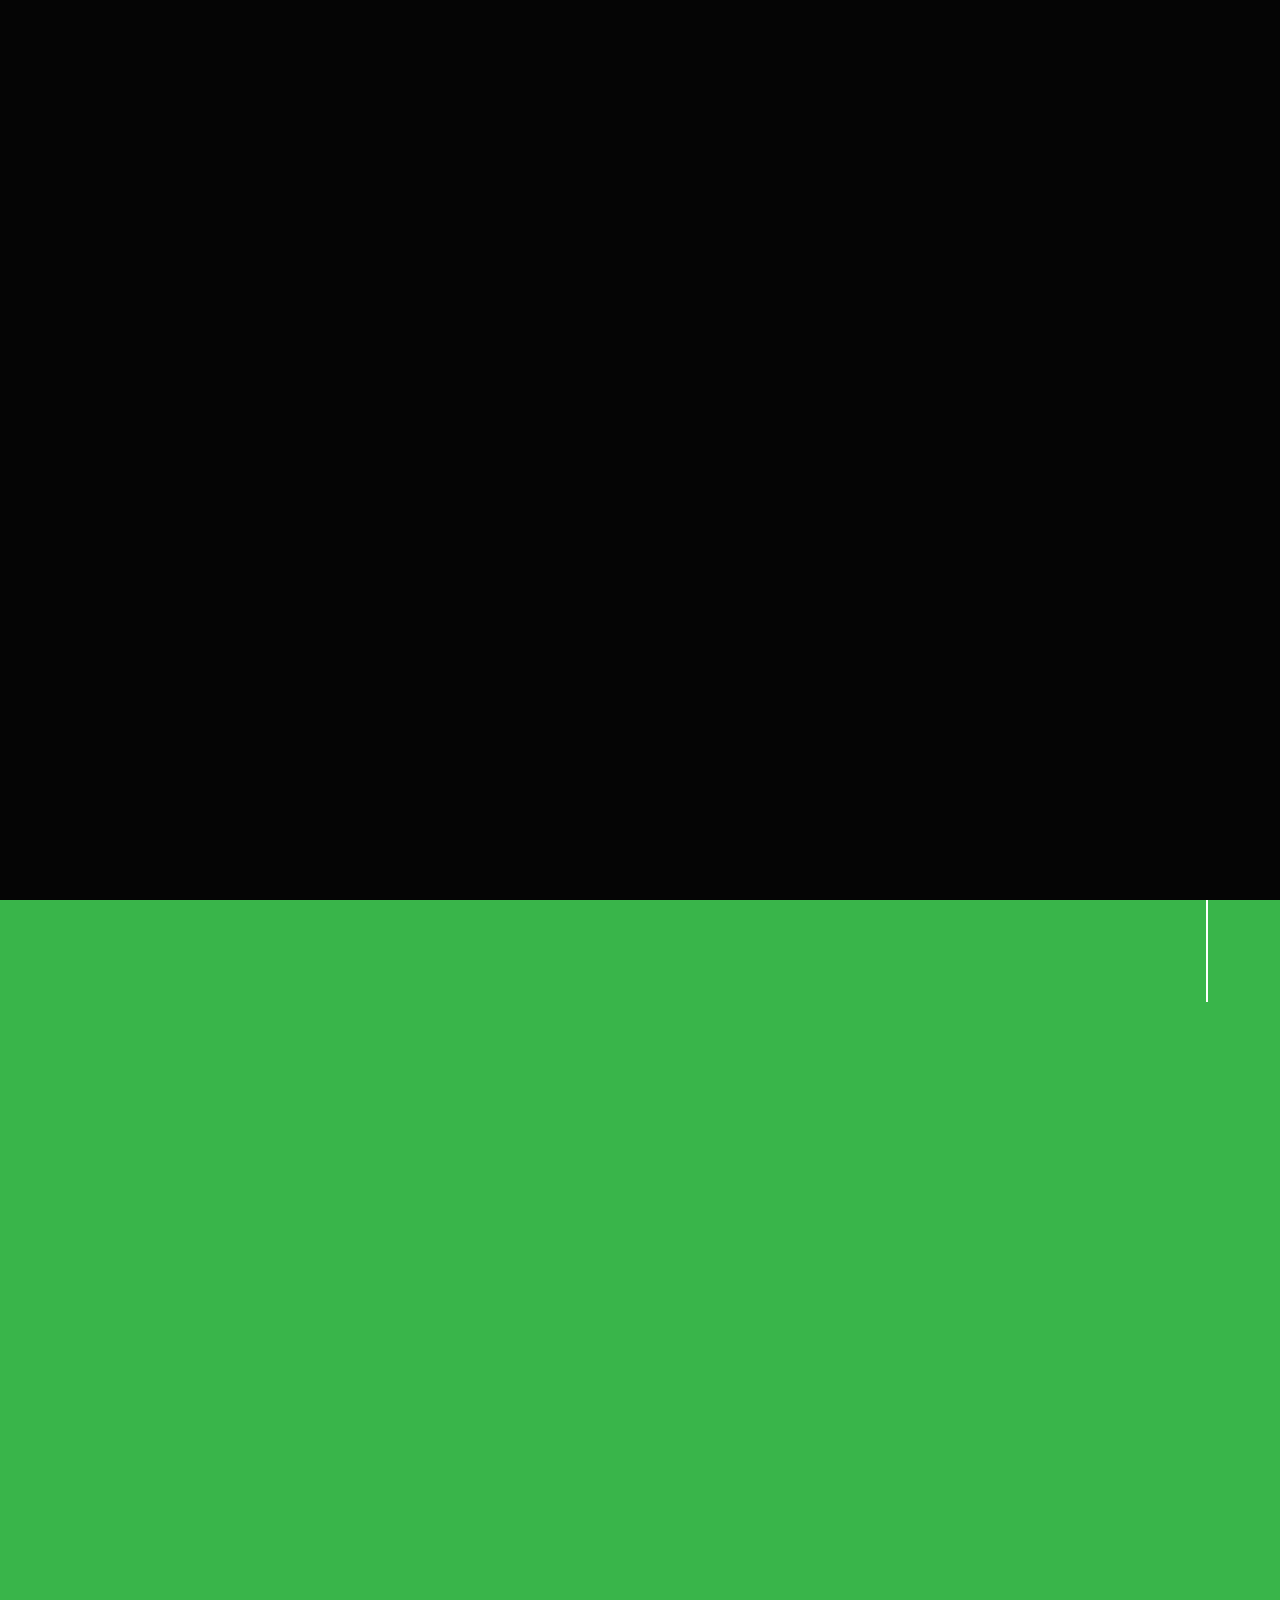
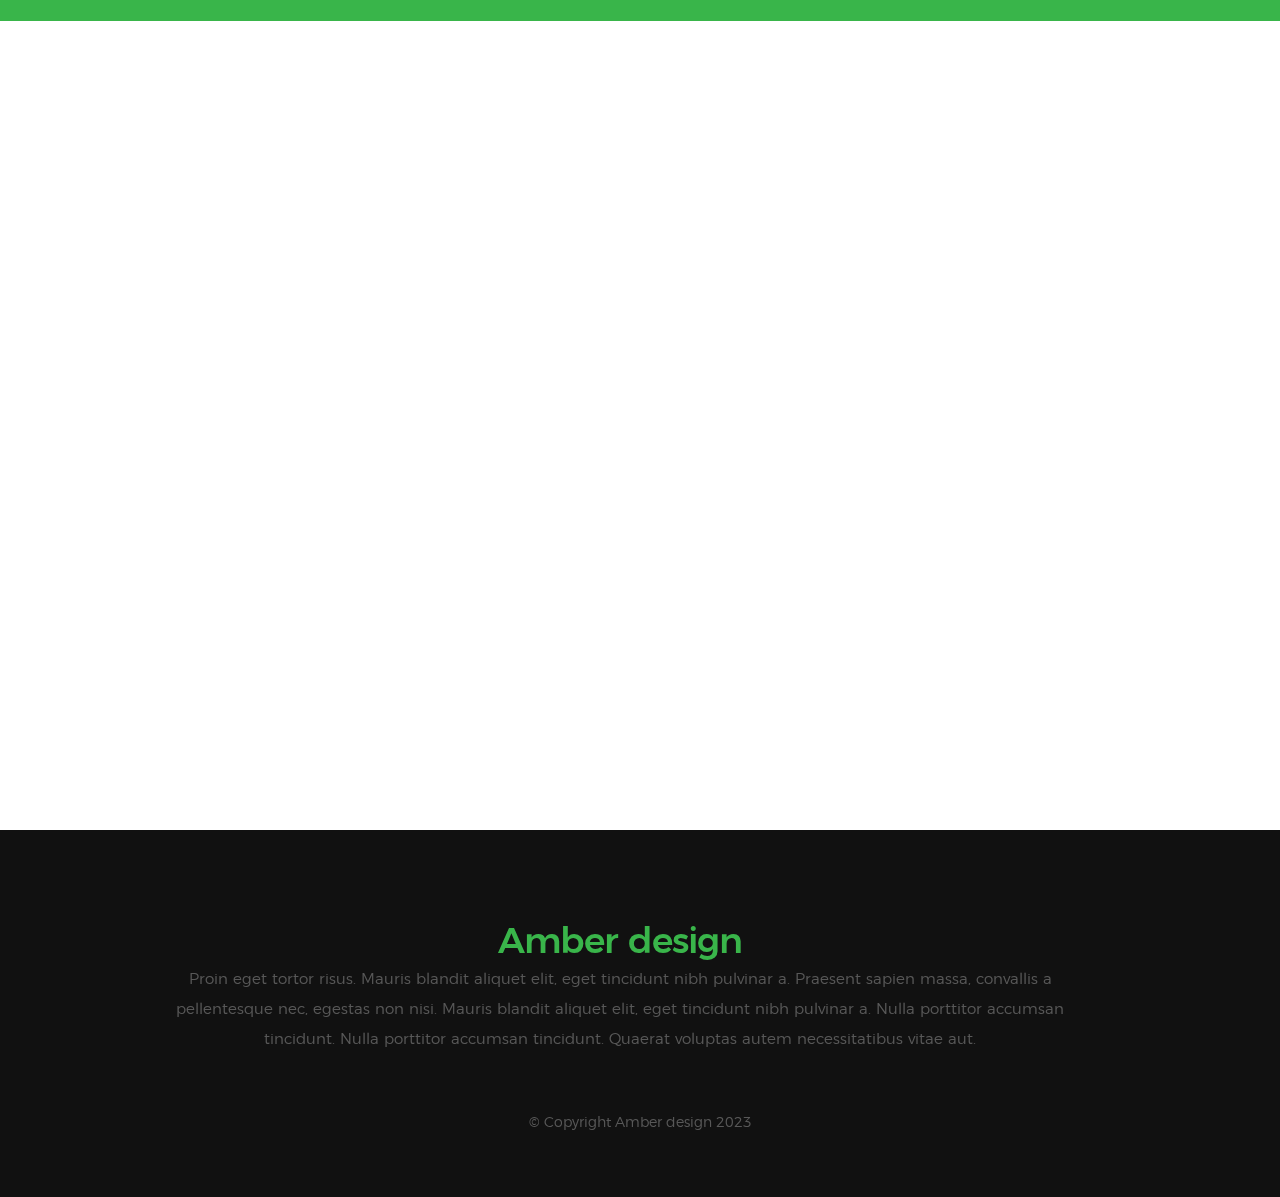
==== index.html @ 8094ed74 "Initial" ====
<!DOCTYPE html>
<!--[if lt IE 9 ]><html class="no-js oldie" lang="en"> <![endif]-->
<!--[if IE 9 ]><html class="no-js oldie ie9" lang="en"> <![endif]-->
<!--[if (gte IE 9)|!(IE)]><!-->
<html class="no-js" lang="en">
<!--<![endif]-->

<head>

    <!--- basic page needs
    ================================================== -->
    <meta charset="utf-8">
    <title>Amber Design</title>
    <meta name="description" content="">
    <meta name="author" content="">

    <!-- mobile specific metas
    ================================================== -->
    <meta name="viewport" content="width=device-width, initial-scale=1">

    <!-- CSS
    ================================================== -->
    <link rel="stylesheet" href="css/base.css">
    <link rel="stylesheet" href="css/vendor.css">
    <link rel="stylesheet" href="css/main.css">

    <!-- script
    ================================================== -->
    <script src="js/modernizr.js"></script>
    <script src="js/pace.min.js"></script>

    <!-- favicons
    ================================================== -->
    <link rel="shortcut icon" href="logo_fav.ico" type="image/x-icon">
    <link rel="icon" href="logo_fav.ico" type="image/x-icon">

</head>

<body id="top">

    <header class="s-header" >

        <div class="header-middle">
            <h3>
                <span class="subhead"><a style="color:rgba(255, 255, 255, 0.25);">LV</a></span>
                <span class="subhead"><a style="color:rgba(255, 255, 255, 0.25);">RU</a></span>
                <span class="subhead">EN</span>
            </h3>
        </div>
        
        <div class="header-logo" style="text-align: center;">
            <a class="site-logo" href="index.html">
                <img width="50px" src="images/amber_logo.jpg" style="border-radius: 50%;" alt="Homepage">
            </a>
        </div>

        <nav class="header-nav">

            <a href="#0" class="header-nav__close" title="close"><span>Close</span></a>

            <div class="header-nav__content">
                <h3>Navigation</h3>
                
                <ul class="header-nav__list">
                    <li class="current"><a class="smoothscroll"  href="#about" title="about">About</a></li>
                    <li><a class="smoothscroll"  href="#cnc" title="cnc">CNC machining</a></li>
                    <li><a class="smoothscroll"  href="#construction" title="construction">Construction</a></li>
                </ul>
    
                <p>
                    <h5 style="color: white">Contacts:</h5>
                    +371 25648950
                    <br>amberdesign@gmail.com
                </p>
    
                <ul class="header-nav__social">
                    <li>
                        <a href="https://www.facebook.com/amberdesignad/"><i class="fa fa-facebook"></i></a>
                    </li>
                    <li>
                        <a href="#"><i class="fa fa-instagram"></i></a>
                    </li>
                </ul>

            </div>

        </nav>

        <a class="header-menu-toggle" href="#0">
            <span class="header-menu-text">Menu</span>
            <span class="header-menu-icon"></span>
        </a>

    </header>

    <section id="about" class="s-home target-section" data-parallax="scroll" data-image-src="images/amber_bg.jpg" data-natural-width=3000 data-natural-height=2000 data-position-y=center>

        <div class="overlay"></div>
        <div class="shadow-overlay"></div>

        <div class="home-content">

            <div class="row home-content__main">
                
                <div class="row section-header has-bottom-sep" data-aos="fade-up">
                    <div class="col-full">
                        <h3 class="subhead subhead--dark">We are</h3>
                        <h1 class="display-1 display-1--light">Amber design</h1>
                    </div>
                </div>
        
                <div class="row about-desc" data-aos="fade-up">
                    <div class="col-full">
                        <p>
                            Lorem ipsum dolor sit amet, consectetur adipisicing elit, sed do eiusmod tempor incididunt ut labore et dolore magna aliqua. Ut enim ad minim veniam, quis nostrud exercitation ullamco laboris nisi ut aliquip ex ea commodo consequat. 
                        </p>
                    </div>
                </div>
                <table data-aos="fade-up">
                    <tr style="width:100%;">
                        <td class="table-handler btn-custom" style="padding-right: 10px;">
                            <a class="smoothscroll"  href="#cnc" title="about">
                                <div class="container">
                                    <img src="https://images.ctfassets.net/q2hzfkp3j57e/8ec9d07d6457651c625c89d3939a538aab4918f8/8c314a354fa973a907af1cac2da1b3f6/thumbnail_1.jpg?w=1600&h=1200&fm=jpg&q=82" alt="CNC" class="img-custom">
                                    <div class="centered">CNC machining</div>
                                </div>
                            </a>
                        </td>
                        <td class="table-handler btn-custom" style="padding-left: 10px;">
                            <a class="smoothscroll"  href="#construction" title="about">
                                <div class="container">
                                    <img src="https://scontent.frix4-1.fna.fbcdn.net/v/t39.30808-6/307669128_408161141432098_3314740885893224255_n.jpg?_nc_cat=107&ccb=1-7&_nc_sid=730e14&_nc_ohc=2z9g4yvDMqMAX_U_zIY&_nc_ht=scontent.frix4-1.fna&oh=00_AfAKsIwfbiLKGzR3UFGlC3X82nlRlik2RgQ-nFQ6aQMAQw&oe=647B3CA8" alt="Construction" class="img-custom">
                                    <div class="centered">Construction</div>
                                </div>
                            </a>
                        </td>
                    </tr>
                </table>
            </div>

            <div class="home-content__scroll">
                <a href="#cnc" class="scroll-link smoothscroll">
                    <span>Scroll Down</span>
                </a>
            </div>

            <div class="home-content__line"></div>

        </div>
    </section>

    <section id='cnc' class="s-about">

        <div class="row section-header has-bottom-sep" data-aos="fade-up">
            <div class="col-full">
                <h3 class="subhead subhead--dark">We do</h3>
                <h1 class="display-1 display-1--light">CNC machining</h1>
            </div>
        </div>

        <div class="row services-list block-1-2 block-tab-full">
            <div class="row about-desc" data-aos="fade-up">
                <div class="col-full">
                    <div class="row-custom">
                        <div class="column-custom">
                          <img src="https://images.ctfassets.net/q2hzfkp3j57e/8ec9d07d6457651c625c89d3939a538aab4918f8/8c314a354fa973a907af1cac2da1b3f6/thumbnail_1.jpg?w=1600&h=1200&fm=jpg&q=82" alt="Snow" style="width:100%; border-radius: 10px">
                        </div>
                        <div class="column-custom">
                          <img src="https://www.fastems.com/wp-content/uploads/2021/08/AdobeStock_172041052-scaled.jpeg" alt="Forest" style="width:100%; border-radius: 10px;">
                        </div>
                        <div class="column-custom">
                          <img src="https://damassets.autodesk.net/content/dam/autodesk/www/solutions/manufacturing-software/cnc-machining-automation/images/what-is-cnc-machining-thumb-1172x660-v1.jpg" alt="Mountains" style="width:100%; border-radius: 10px;">
                        </div>
                    </div>
                    <p>
                    Lorem ipsum dolor sit amet, consectetur adipisicing elit, sed do eiusmod tempor incididunt ut labore et dolore magna aliqua. Ut enim ad minim veniam, quis nostrud exercitation ullamco laboris nisi ut aliquip ex ea commodo consequat. Duis aute irure dolor in reprehenderit in voluptate velit esse cillum dolore eu fugiat nulla pariatur. Excepteur sint occaecat cupidatat non proident, sunt in culpa qui officia deserunt. 
                    </p>
                </div>
            </div>
        </div>

        <div class="about__line"></div>

    </section>

    <section id='construction' class="s-services">

        <div class="row section-header has-bottom-sep" data-aos="fade-up">
            <div class="col-full">
                <h3 class="subhead">Also We Do</h3>
                <h1 class="display-2">Construction</h1>
            </div>
        </div>

        <div class="row block-1-2 block-tab-full">
            <div class="row about-desc" data-aos="fade-up">
                <div class="col-full">
                    <div class="row-custom" style="vertical-align: center;">
                        <div class="column-custom">
                          <img src="https://scontent.frix4-1.fna.fbcdn.net/v/t39.30808-6/307205615_408161198098759_1988311887646578088_n.jpg?stp=dst-jpg_s600x600&_nc_cat=110&ccb=1-7&_nc_sid=730e14&_nc_ohc=JkyQ2awPORMAX9ViaeJ&_nc_ht=scontent.frix4-1.fna&oh=00_AfAP4ackI0AtssH2K2X-4njaY22jclO8QnknbHfWDlF7QQ&oe=647D18FF" alt="Snow" style="width:100%; border-radius: 10px">
                        </div>
                        <div class="column-custom">
                          <img src="https://scontent.frix4-1.fna.fbcdn.net/v/t39.30808-6/307669128_408161141432098_3314740885893224255_n.jpg?_nc_cat=107&ccb=1-7&_nc_sid=730e14&_nc_ohc=2z9g4yvDMqMAX_U_zIY&_nc_ht=scontent.frix4-1.fna&oh=00_AfAKsIwfbiLKGzR3UFGlC3X82nlRlik2RgQ-nFQ6aQMAQw&oe=647B3CA8" alt="Forest" style="width:100%; border-radius: 10px;">
                        </div>
                        <div class="column-custom">
                          <img src="https://scontent.frix4-1.fna.fbcdn.net/v/t39.30808-6/307568582_408162021432010_5732970071859309324_n.jpg?stp=cp6_dst-jpg&_nc_cat=108&ccb=1-7&_nc_sid=730e14&_nc_ohc=UV-gNStn3eYAX8XOAO_&_nc_ht=scontent.frix4-1.fna&oh=00_AfBIqXTEKtek4gWbZaRlfgJ5mQ1EUiKEqixKICQ6TqOUMQ&oe=647D22B5" alt="Mountains" style="width:100%; border-radius: 10px;">
                        </div>
                    </div>
                    <p>
                    Lorem ipsum dolor sit amet, consectetur adipisicing elit, sed do eiusmod tempor incididunt ut labore et dolore magna aliqua. Ut enim ad minim veniam, quis nostrud exercitation ullamco laboris nisi ut aliquip ex ea commodo consequat. Duis aute irure dolor in reprehenderit in voluptate velit esse cillum dolore eu fugiat nulla pariatur. Excepteur sint occaecat cupidatat non proident, sunt in culpa qui officia deserunt. 
                    </p>

                    <div id="txt-project">
                        <div style="background-color: #ededed; padding: 20px; margin-bottom: 20px; border-radius: 20px;" data-aos="fade-up">
                            <div class="col-full">
                                <h3 class="subhead projects-title">Projects</h3>
                            </div>
                            <p class="projects">
                                <a href="#">
                                    <img width="30%" class="pull-left" alt="sample-image" style="border-radius: 5%; margin-bottom:10px;" src="https://scontent.frix4-1.fna.fbcdn.net/v/t39.30808-6/307205615_408161198098759_1988311887646578088_n.jpg?stp=dst-jpg_s600x600&_nc_cat=110&ccb=1-7&_nc_sid=730e14&_nc_ohc=JkyQ2awPORMAX9ViaeJ&_nc_ht=scontent.frix4-1.fna&oh=00_AfAP4ackI0AtssH2K2X-4njaY22jclO8QnknbHfWDlF7QQ&oe=647D18FF">
                                </a>
                                <h4 style="margin-bottom:0;">Lorem ipsum dolor sit amet, consectetuer adipiscing elit.</h4>
                                Donec libero. Suspendisse bibendum.Cras id urna. Morbi tincidunt, orci ac convallis aliquam, lectus turpis varius lorem, eu posuere nunc justo tempus leo. Donec mattis, purus nec placerat bibendum, dui pede condimentum odio, ac blandit ante orci ut diam. Cras fringilla magna. Phasellus suscipit, leo a pharetra condimentum, lorem tellus eleifend magna, eget fringilla velit magna id neque posuere nunc justo tempus leo.
                            </p>
                            <p class="projects">
                                <a href="#">
                                    <img width="30%" class="pull-left" alt="sample-image" style="border-radius: 5%; margin-bottom:10px;" src="https://scontent.frix4-1.fna.fbcdn.net/v/t39.30808-6/307568582_408162021432010_5732970071859309324_n.jpg?stp=cp6_dst-jpg&_nc_cat=108&ccb=1-7&_nc_sid=730e14&_nc_ohc=UV-gNStn3eYAX8XOAO_&_nc_ht=scontent.frix4-1.fna&oh=00_AfBIqXTEKtek4gWbZaRlfgJ5mQ1EUiKEqixKICQ6TqOUMQ&oe=647D22B5">
                                </a>
                                <h4 style="margin-bottom:0;">Lorem ipsum dolor sit amet, consectetuer adipiscing elit.</h4>
                                Donec libero. Suspendisse bibendum.Cras id urna. Morbi tincidunt, orci ac convallis aliquam, lectus turpis varius lorem, eu posuere nunc justo tempus leo. Donec mattis, purus nec placerat bibendum, dui pede condimentum odio, ac blandit ante orci ut diam. Cras fringilla magna. Phasellus suscipit, leo a pharetra condimentum, lorem tellus eleifend magna, eget fringilla velit magna id neque posuere nunc justo tempus leo.
                            </p>
                        </div>
                    </div>
                    <div style="width: 70%; margin-inline: auto">
                        <p>
                            <button id="btn-project" class="btn btn--primary full-width">Our projects</button>
                        </p>
                    </div>
                </div>
            </div>
        </div>
    </section>

    <footer>

        <div class="row footer-main">

            <div class="tab-full left footer-desc" style="text-align:center">

                <h1 style="margin:0; color: #39b54a;">Amber design</h1>
                Proin eget tortor risus. Mauris blandit aliquet elit, eget tincidunt nibh pulvinar a. Praesent sapien massa, convallis a pellentesque nec, egestas non nisi. Mauris blandit aliquet elit, eget tincidunt nibh pulvinar a. Nulla porttitor accumsan tincidunt. Nulla porttitor accumsan tincidunt. Quaerat voluptas autem necessitatibus vitae aut.

            </div>

        </div>

        <div class="row footer-bottom">

            <div class="col-twelve">
                <div class="copyright">
                    <span>© Copyright Amber design 2023</span> 
                </div>

                <div class="go-top">
                    <a class="smoothscroll" title="Back to Top" href="#top"><i class="icon-arrow-up" aria-hidden="true"></i></a>
                </div>
            </div>

        </div>

    </footer>


    <!-- photoswipe background
    ================================================== -->
    <div aria-hidden="true" class="pswp" role="dialog" tabindex="-1">

        <div class="pswp__bg"></div>
        <div class="pswp__scroll-wrap">

            <div class="pswp__container">
                <div class="pswp__item"></div>
                <div class="pswp__item"></div>
                <div class="pswp__item"></div>
            </div>

            <div class="pswp__ui pswp__ui--hidden">
                <div class="pswp__top-bar">
                    <div class="pswp__counter"></div><button class="pswp__button pswp__button--close" title="Close (Esc)"></button> <button class="pswp__button pswp__button--share" title=
                    "Share"></button> <button class="pswp__button pswp__button--fs" title="Toggle fullscreen"></button> <button class="pswp__button pswp__button--zoom" title=
                    "Zoom in/out"></button>
                    <div class="pswp__preloader">
                        <div class="pswp__preloader__icn">
                            <div class="pswp__preloader__cut">
                                <div class="pswp__preloader__donut"></div>
                            </div>
                        </div>
                    </div>
                </div>
                <div class="pswp__share-modal pswp__share-modal--hidden pswp__single-tap">
                    <div class="pswp__share-tooltip"></div>
                </div><button class="pswp__button pswp__button--arrow--left" title="Previous (arrow left)"></button> <button class="pswp__button pswp__button--arrow--right" title=
                "Next (arrow right)"></button>
                <div class="pswp__caption">
                    <div class="pswp__caption__center"></div>
                </div>
            </div>

        </div>

    </div> <!-- end photoSwipe background -->


    <!-- preloader
    ================================================== -->
    <div id="preloader">
        <div id="loader">
            <div class="line-scale-pulse-out">
                <div></div>
                <div></div>
                <div></div>
                <div></div>
                <div></div>
            </div>
        </div>
    </div>


    <!-- Java Script
    ================================================== -->
    <script src="js/jquery-3.2.1.min.js"></script>
    <script src="js/plugins.js"></script>
    <script src="js/main.js"></script>

    <script>
        const btn = document.getElementById("btn-project");
        const txt = document.getElementById("txt-project");

        let content = txt.innerHTML;
        txt.innerHTML="";

        let ogbtn = btn.innerHTML;

        btn.onclick = (e)=>{
            if(txt.innerHTML===""){
                txt.innerHTML = content;
                btn.innerHTML = "close";
            }
            else{
                txt.innerHTML="";
                btn.innerHTML = ogbtn;
            }
        }
    </script>

</body>

</html>
---- css/base.css ----
/* =================================================================== 
 *
 *  Glint v1.0 Base Stylesheet
 *  11-20-2017
 *  ------------------------------------------------------------------
 *
 *  TOC:
 *  # imports 
 *  # normalize
 *  # basic/base setup styles
 *      ## Media
 *      ## Typography resets 
 *      ## links
 *      ## inputs
 *  # grid
 *      ## medium size devices
 *      ## tablets
 *      ## mobile devices
 *      ## small mobile devices
 *  # block grids
 *      ## medium size devices
 *      ## tablets
 *      ## mobile devices
 *      ## small mobile devices
 *  # MISC
 *
 * =================================================================== */


/* ===================================================================
 * # imports 
 *
 * ------------------------------------------------------------------- */
@import url("font-awesome/css/font-awesome.min.css");
@import url("micons/micons.css");
@import url("fonts.css");


/* ===================================================================
 * # normalize
 * normalize.css v5.0.0 | MIT License | 
 * github.com/necolas/normalize.css
 *
 * ------------------------------------------------------------------- */
html {
    font-family: sans-serif;
    line-height: 1.15;
    -ms-text-size-adjust: 100%;
    -webkit-text-size-adjust: 100%;
}

body {
    margin: 0;
}

article,
aside,
footer,
header,
nav,
section {
    display: block;
}

h1 {
    font-size: 2em;
    margin: 0.67em 0;
}

figcaption,
figure,
main {
    display: block;
}

figure {
    margin: 1em 40px;
}

hr {
    box-sizing: content-box;
    height: 0;
    overflow: visible;
}

pre {
    font-family: monospace, monospace;
    font-size: 1em;
}

a {
    background-color: transparent;
    -webkit-text-decoration-skip: objects;
}

a:active,
a:hover {
    outline-width: 0;
}

abbr[title] {
    border-bottom: none;
    text-decoration: underline;
    text-decoration: underline dotted;
}

b,
strong {
    font-weight: inherit;
}

b,
strong {
    font-weight: bolder;
}

code,
kbd,
samp {
    font-family: monospace, monospace;
    font-size: 1em;
}

dfn {
    font-style: italic;
}

mark {
    background-color: #ff0;
    color: #000;
}

small {
    font-size: 80%;
}

sub,
sup {
    font-size: 75%;
    line-height: 0;
    position: relative;
    vertical-align: baseline;
}

sub {
    bottom: -0.25em;
}

sup {
    top: -0.5em;
}

audio,
video {
    display: inline-block;
}

audio:not([controls]) {
    display: none;
    height: 0;
}

img {
    border-style: none;
}

svg:not(:root) {
    overflow: hidden;
}

button,
input,
optgroup,
select,
textarea {
    font-family: sans-serif;
    font-size: 100%;
    line-height: 1.15;
    margin: 0;
}

button,
input {
    overflow: visible;
}

button,
select {
    text-transform: none;
}

button,
html [type="button"],
[type="reset"],
[type="submit"] {
    -webkit-appearance: button;
}

button::-moz-focus-inner,
[type="button"]::-moz-focus-inner,
[type="reset"]::-moz-focus-inner,
[type="submit"]::-moz-focus-inner {
    border-style: none;
    padding: 0;
}

button:-moz-focusring,
[type="button"]:-moz-focusring,
[type="reset"]:-moz-focusring,
[type="submit"]:-moz-focusring {
    outline: 1px dotted ButtonText;
}

fieldset {
    border: 1px solid #c0c0c0;
    margin: 0 2px;
    padding: 0.35em 0.625em 0.75em;
}

legend {
    box-sizing: border-box;
    color: inherit;
    display: table;
    max-width: 100%;
    padding: 0;
    white-space: normal;
}

progress {
    display: inline-block;
    vertical-align: baseline;
}

textarea {
    overflow: auto;
}

[type="checkbox"],
[type="radio"] {
    box-sizing: border-box;
    padding: 0;
}

[type="number"]::-webkit-inner-spin-button,
[type="number"]::-webkit-outer-spin-button {
    height: auto;
}

[type="search"] {
    -webkit-appearance: textfield;
    outline-offset: -2px;
}

[type="search"]::-webkit-search-cancel-button,
[type="search"]::-webkit-search-decoration {
    -webkit-appearance: none;
}

::-webkit-file-upload-button {
    -webkit-appearance: button;
    font: inherit;
}

details,
menu {
    display: block;
}

summary {
    display: list-item;
}

canvas {
    display: inline-block;
}

template {
    display: none;
}

[hidden] {
    display: none;
}


/* ===================================================================
 * # basic/base setup styles
 *
 * ------------------------------------------------------------------- */
html {
    font-size: 62.5%;
    box-sizing: border-box;
}

*,
*::before,
*::after {
    box-sizing: inherit;
}

body {
    font-weight: normal;
    line-height: 1;
    word-wrap: break-word;
    text-rendering: optimizeLegibility;
    -webkit-overflow-scrolling: touch;
    -webkit-text-size-adjust: none;
}

body,
input,
button {
    -moz-osx-font-smoothing: grayscale;
    -webkit-font-smoothing: antialiased;
}


/* ------------------------------------------------------------------- 
 * ## Media
 * ------------------------------------------------------------------- */
img,
video {
    max-width: 100%;
    height: auto;
}


/* ------------------------------------------------------------------- 
 * ## Typography resets 
 * ------------------------------------------------------------------- */
div,
dl,
dt,
dd,
ul,
ol,
li,
h1,
h2,
h3,
h4,
h5,
h6,
pre,
form,
p,
blockquote,
th,
td {
    margin: 0;
    padding: 0;
}

h1,
h2,
h3,
h4,
h5,
h6 {
    -webkit-font-smoothing: auto;
    -webkit-font-smoothing: antialiased;
    -webkit-font-variant-ligatures: common-ligatures;
    -moz-font-variant-ligatures: common-ligatures;
    font-variant-ligatures: common-ligatures;
    text-rendering: optimizeLegibility;
}

em,
i {
    font-style: italic;
    line-height: inherit;
}

strong,
b {
    font-weight: bold;
    line-height: inherit;
}

small {
    font-size: 60%;
    line-height: inherit;
}

ol,
ul {
    list-style: none;
}

li {
    display: block;
}


/* ------------------------------------------------------------------- 
 * ## links 
 * ------------------------------------------------------------------- */
a {
    text-decoration: none;
    line-height: inherit;
}

a img {
    border: none;
}


/* ------------------------------------------------------------------- 
 * ## inputs 
 * ------------------------------------------------------------------- */
fieldset {
    margin: 0;
    padding: 0;
}

input[type="email"],
input[type="number"],
input[type="search"],
input[type="text"],
input[type="tel"],
input[type="url"],
input[type="password"],
textarea {
    -webkit-appearance: none;
    -moz-appearance: none;
    -ms-appearance: none;
    -o-appearance: none;
    appearance: none;
}


/* ===================================================================
 * # grid
 *
 * ------------------------------------------------------------------- */
.row {
    width: 94%;
    max-width: 1200px;
    margin: 0 auto;
}

.row:after {
    content: "";
    display: table;
    clear: both;
}

.row .row {
    width: auto;
    max-width: none;
    margin-left: -20px;
    margin-right: -20px;
}


/* column blocks
 * -------------------------------------- */
[class*="col-"] {
    float: left;
    padding: 0 20px;
}

[class*="col-"]+[class*="col-"].end {
    float: right;
}


/* column width classes 
 * -------------------------------------- */
.col-one {
    width: 8.33333%;
}

.col-two,
.col-1-6 {
    width: 16.66667%;
}

.col-three,
.col-1-4 {
    width: 25%;
}

.col-four,
.col-1-3 {
    width: 33.33333%;
}

.col-five {
    width: 41.66667%;
}

.col-six,
.col-1-2 {
    width: 50%;
}

.col-seven {
    width: 58.33333%;
}

.col-eight,
.col-2-3 {
    width: 66.66667%;
}

.col-nine,
.col-3-4 {
    width: 75%;
}

.col-ten,
.col-5-6 {
    width: 83.33333%;
}

.col-eleven {
    width: 91.66667%;
}

.col-twelve,
.col-full {
    width: 100%;
}


/* ------------------------------------------------------------------- 
 * ## medium size devices
 * ------------------------------------------------------------------- */
@media only screen and (max-width: 1200px) {
    .row .row {
        margin-left: -15px;
        margin-right: -15px;
    }
    [class*="col-"] {
        padding: 0 15px;
    }
    .md-two,
    .md-1-6 {
        width: 16.66667%;
    }
    .md-one {
        width: 8.33333%;
    }
    .md-three,
    .md-1-4 {
        width: 25%;
    }
    .md-four,
    .md-1-3 {
        width: 33.33333%;
    }
    .md-five {
        width: 41.66667%;
    }
    .md-six,
    .md-1-2 {
        width: 50%;
    }
    .md-seven {
        width: 58.33333%;
    }
    .md-eight,
    .md-2-3 {
        width: 66.66667%;
    }
    .md-nine,
    .md-3-4 {
        width: 75%;
    }
    .md-ten,
    .md-5-6 {
        width: 83.33333%;
    }
    .md-eleven {
        width: 91.66667%;
    }
    .md-twelve,
    .md-full {
        width: 100%;
    }
}


/* ------------------------------------------------------------------- 
 * ## tablets
 * ------------------------------------------------------------------- */
@media only screen and (max-width: 800px) {
    .row {
        width: 90%;
    }
    .tab-1-4 {
        width: 25%;
    }
    .tab-1-3 {
        width: 33.33333%;
    }
    .tab-1-2 {
        width: 50%;
    }
    .tab-2-3 {
        width: 66.66667%;
    }
    .tab-3-4 {
        width: 75%;
    }
    .tab-full {
        width: 100%;
    }
}


/* ------------------------------------------------------------------- 
 * ## mobile devices
 * ------------------------------------------------------------------- */
@media only screen and (max-width: 600px) {
    .row {
        width: auto;
        padding-left: 25px;
        padding-right: 25px;
    }
    .row .row {
        margin-left: -10px;
        margin-right: -10px;
    }
    [class*="col-"] {
        padding: 0 10px;
    }
    .mob-1-4 {
        width: 25%;
    }
    .mob-1-3 {
        width: 33.33333%;
    }
    .mob-1-2 {
        width: 50%;
    }
    .mob-2-3 {
        width: 66.66667%;
    }
    .mob-3-4 {
        width: 75%;
    }
    .mob-full {
        width: 100%;
    }
}


/* ------------------------------------------------------------------- 
 * ## small mobile devices
 * ------------------------------------------------------------------- */

/* stack columns on small mobile devices
 * ------------------------------------------------------------------- */

@media only screen and (max-width: 400px) {
    .row .row {
        padding-left: 0;
        padding-right: 0;
        margin-left: 0;
        margin-right: 0;
    }
    [class*="col-"] {
        width: 100% !important;
        float: none !important;
        clear: both !important;
        margin-left: 0;
        margin-right: 0;
        padding: 0;
    }
    [class*="col-"]+[class*="col-"].end {
        float: none;
    }
}


/* ===================================================================
 * # block grids
 * ------------------------------------------------------------------- */

/*   Equally-sized columns define at row level
 * ------------------------------------------------------------------- */
[class*="block-"]:after {
    content: "";
    display: table;
    clear: both;
}

.block-1-6 .col-block {
    width: 16.66667%;
}

.block-1-5 .col-block {
    width: 20%;
}

.block-1-4 .col-block {
    width: 25%;
}

.block-1-3 .col-block {
    width: 33.33333%;
}

.block-1-2 .col-block {
    width: 50%;
}


/**
 * Clearing for block grid columns. Allow columns with 
 * different heights to align properly.
 */

.block-1-6 .col-block:nth-child(6n+1),
.block-1-5 .col-block:nth-child(5n+1),
.block-1-4 .col-block:nth-child(4n+1),
.block-1-3 .col-block:nth-child(3n+1),
.block-1-2 .col-block:nth-child(2n+1) {
    clear: both;
}


/* ------------------------------------------------------------------- 
 * ## medium size devices
 * ------------------------------------------------------------------- */
@media only screen and (max-width: 1200px) {
    .block-m-1-6 .col-block {
        width: 16.66667%;
    }
    .block-m-1-5 .col-block {
        width: 20%;
    }
    .block-m-1-4 .col-block {
        width: 25%;
    }
    .block-m-1-3 .col-block {
        width: 33.33333%;
    }
    .block-m-1-2 .col-block {
        width: 50%;
    }
    .block-m-full .col-block {
        width: 100%;
        clear: both;
    }
    [class*="block-m-"] .col-block:nth-child(n) {
        clear: none;
    }
    .block-m-1-6 .col-block:nth-child(6n+1),
    .block-m-1-5 .col-block:nth-child(5n+1),
    .block-m-1-4 .col-block:nth-child(4n+1),
    .block-m-1-3 .col-block:nth-child(3n+1),
    .block-m-1-2 .col-block:nth-child(2n+1) {
        clear: both;
    }
}


/* ------------------------------------------------------------------- 
 * ## tablets
 * ------------------------------------------------------------------- */
@media only screen and (max-width: 800px) {
    .block-tab-1-6 .col-block {
        width: 16.66667%;
    }
    .block-tab-1-5 .col-block {
        width: 20%;
    }
    .block-tab-1-4 .col-block {
        width: 25%;
    }
    .block-tab-1-3 .col-block {
        width: 33.33333%;
    }
    .block-tab-1-2 .col-block {
        width: 50%;
    }
    .block-tab-full .col-block {
        width: 100%;
        clear: both;
    }
    [class*="block-tab-"] .col-block:nth-child(n) {
        clear: none;
    }
    .block-tab-1-6 .col-block:nth-child(6n+1),
    .block-tab-1-6 .col-block:nth-child(5n+1),
    .block-tab-1-4 .col-block:nth-child(4n+1),
    .block-tab-1-3 .col-block:nth-child(3n+1),
    .block-tab-1-2 .col-block:nth-child(2n+1) {
        clear: both;
    }
}


/* ------------------------------------------------------------------- 
 * ## mobile devices
 * ------------------------------------------------------------------- */
@media only screen and (max-width: 600px) {
    .block-mob-1-6 .col-block {
        width: 16.66667%;
    }
    .block-mob-1-5 .col-block {
        width: 20%;
    }
    .block-mob-1-4 .col-block {
        width: 25%;
    }
    .block-mob-1-3 .col-block {
        width: 33.33333%;
    }
    .block-mob-1-2 .col-block {
        width: 50%;
    }
    .block-mob-full .col-block {
        width: 100%;
        clear: both;
    }
    [class*="block-mob-"] .col-block:nth-child(n) {
        clear: none;
    }
    .block-mob-1-6 .col-block:nth-child(6n+1),
    .block-mob-1-5 .col-block:nth-child(5n+1),
    .block-mob-1-4 .col-block:nth-child(4n+1),
    .block-mob-1-3 .col-block:nth-child(3n+1),
    .block-mob-1-2 .col-block:nth-child(2n+1) {
        clear: both;
    }
}


/* ------------------------------------------------------------------- 
 * ## small mobile devices
 * ------------------------------------------------------------------- */

/* stack columns on small mobile devices
 * ------------------------------------------------------------------- */

@media only screen and (max-width: 400px) {
    .stack .col-block {
        width: 100% !important;
        float: none !important;
        clear: both !important;
        margin-left: 0;
        margin-right: 0;
    }
}


/* ===================================================================
 * # MISC
 *
 * ------------------------------------------------------------------- */
.group:after {
    content: "";
    display: table;
    clear: both;
}


/* Misc Helper Styles
 * -------------------------------------- */
.is-hidden {
    display: none;
}

.is-invisible {
    visibility: hidden;
}

.antialiased {
    -webkit-font-smoothing: antialiased;
    -moz-osx-font-smoothing: grayscale;
}

.overflow-hidden {
    overflow: hidden;
}

.remove-bottom {
    margin-bottom: 0;
}

.half-bottom {
    margin-bottom: 1.5rem !important;
}

.add-bottom {
    margin-bottom: 3rem !important;
}

.no-border {
    border: none;
}

.full-width {
    width: 100%;
}

.text-center {
    text-align: center;
}

.text-left {
    text-align: left;
}

.text-right {
    text-align: right;
}

.pull-left {
    float: left;
}

.pull-right {
    float: right;
}

.align-center {
    margin-left: auto;
    margin-right: auto;
    text-align: center;
}


/*# sourceMappingURL=base.css.map */
---- css/vendor.css ----
/* =================================================================== 
 *
 *  Glint v1.0 Vendor/Third Party CSS 
 *  11-20-2017
 *  ------------------------------------------------------------------
 *
 *  TOC:
 *  # animate on scroll
 *  # slick slider
 *  # photoswipe
 *  # photoSwipe skin
 *
 * =================================================================== */


/* ===================================================================
 * # animate on scroll 
 * https://michalsnik.github.io/aos/
 *
 * ------------------------------------------------------------------- */
[data-aos][data-aos][data-aos-duration='50'], body[data-aos-duration='50'] [data-aos] {
    transition-duration: 50ms;
}

[data-aos][data-aos][data-aos-delay='50'], body[data-aos-delay='50'] [data-aos] {
    transition-delay: 0;
}

[data-aos][data-aos][data-aos-delay='50'].aos-animate, body[data-aos-delay='50'] [data-aos].aos-animate {
    transition-delay: 50ms;
}

[data-aos][data-aos][data-aos-duration='100'], body[data-aos-duration='100'] [data-aos] {
    transition-duration: .1s;
}

[data-aos][data-aos][data-aos-delay='100'], body[data-aos-delay='100'] [data-aos] {
    transition-delay: 0;
}

[data-aos][data-aos][data-aos-delay='100'].aos-animate, body[data-aos-delay='100'] [data-aos].aos-animate {
    transition-delay: .1s;
}

[data-aos][data-aos][data-aos-duration='150'], body[data-aos-duration='150'] [data-aos] {
    transition-duration: .15s;
}

[data-aos][data-aos][data-aos-delay='150'], body[data-aos-delay='150'] [data-aos] {
    transition-delay: 0;
}

[data-aos][data-aos][data-aos-delay='150'].aos-animate, body[data-aos-delay='150'] [data-aos].aos-animate {
    transition-delay: .15s;
}

[data-aos][data-aos][data-aos-duration='200'], body[data-aos-duration='200'] [data-aos] {
    transition-duration: .2s;
}

[data-aos][data-aos][data-aos-delay='200'], body[data-aos-delay='200'] [data-aos] {
    transition-delay: 0;
}

[data-aos][data-aos][data-aos-delay='200'].aos-animate, body[data-aos-delay='200'] [data-aos].aos-animate {
    transition-delay: .2s;
}

[data-aos][data-aos][data-aos-duration='250'], body[data-aos-duration='250'] [data-aos] {
    transition-duration: .25s;
}

[data-aos][data-aos][data-aos-delay='250'], body[data-aos-delay='250'] [data-aos] {
    transition-delay: 0;
}

[data-aos][data-aos][data-aos-delay='250'].aos-animate, body[data-aos-delay='250'] [data-aos].aos-animate {
    transition-delay: .25s;
}

[data-aos][data-aos][data-aos-duration='300'], body[data-aos-duration='300'] [data-aos] {
    transition-duration: .3s;
}

[data-aos][data-aos][data-aos-delay='300'], body[data-aos-delay='300'] [data-aos] {
    transition-delay: 0;
}

[data-aos][data-aos][data-aos-delay='300'].aos-animate, body[data-aos-delay='300'] [data-aos].aos-animate {
    transition-delay: .3s;
}

[data-aos][data-aos][data-aos-duration='350'], body[data-aos-duration='350'] [data-aos] {
    transition-duration: .35s;
}

[data-aos][data-aos][data-aos-delay='350'], body[data-aos-delay='350'] [data-aos] {
    transition-delay: 0;
}

[data-aos][data-aos][data-aos-delay='350'].aos-animate, body[data-aos-delay='350'] [data-aos].aos-animate {
    transition-delay: .35s;
}

[data-aos][data-aos][data-aos-duration='400'], body[data-aos-duration='400'] [data-aos] {
    transition-duration: .4s;
}

[data-aos][data-aos][data-aos-delay='400'], body[data-aos-delay='400'] [data-aos] {
    transition-delay: 0;
}

[data-aos][data-aos][data-aos-delay='400'].aos-animate, body[data-aos-delay='400'] [data-aos].aos-animate {
    transition-delay: .4s;
}

[data-aos][data-aos][data-aos-duration='450'], body[data-aos-duration='450'] [data-aos] {
    transition-duration: .45s;
}

[data-aos][data-aos][data-aos-delay='450'], body[data-aos-delay='450'] [data-aos] {
    transition-delay: 0;
}

[data-aos][data-aos][data-aos-delay='450'].aos-animate, body[data-aos-delay='450'] [data-aos].aos-animate {
    transition-delay: .45s;
}

[data-aos][data-aos][data-aos-duration='500'], body[data-aos-duration='500'] [data-aos] {
    transition-duration: .5s;
}

[data-aos][data-aos][data-aos-delay='500'], body[data-aos-delay='500'] [data-aos] {
    transition-delay: 0;
}

[data-aos][data-aos][data-aos-delay='500'].aos-animate, body[data-aos-delay='500'] [data-aos].aos-animate {
    transition-delay: .5s;
}

[data-aos][data-aos][data-aos-duration='550'], body[data-aos-duration='550'] [data-aos] {
    transition-duration: .55s;
}

[data-aos][data-aos][data-aos-delay='550'], body[data-aos-delay='550'] [data-aos] {
    transition-delay: 0;
}

[data-aos][data-aos][data-aos-delay='550'].aos-animate, body[data-aos-delay='550'] [data-aos].aos-animate {
    transition-delay: .55s;
}

[data-aos][data-aos][data-aos-duration='600'], body[data-aos-duration='600'] [data-aos] {
    transition-duration: .6s;
}

[data-aos][data-aos][data-aos-delay='600'], body[data-aos-delay='600'] [data-aos] {
    transition-delay: 0;
}

[data-aos][data-aos][data-aos-delay='600'].aos-animate, body[data-aos-delay='600'] [data-aos].aos-animate {
    transition-delay: .6s;
}

[data-aos][data-aos][data-aos-duration='650'], body[data-aos-duration='650'] [data-aos] {
    transition-duration: .65s;
}

[data-aos][data-aos][data-aos-delay='650'], body[data-aos-delay='650'] [data-aos] {
    transition-delay: 0;
}

[data-aos][data-aos][data-aos-delay='650'].aos-animate, body[data-aos-delay='650'] [data-aos].aos-animate {
    transition-delay: .65s;
}

[data-aos][data-aos][data-aos-duration='700'], body[data-aos-duration='700'] [data-aos] {
    transition-duration: .7s;
}

[data-aos][data-aos][data-aos-delay='700'], body[data-aos-delay='700'] [data-aos] {
    transition-delay: 0;
}

[data-aos][data-aos][data-aos-delay='700'].aos-animate, body[data-aos-delay='700'] [data-aos].aos-animate {
    transition-delay: .7s;
}

[data-aos][data-aos][data-aos-duration='750'], body[data-aos-duration='750'] [data-aos] {
    transition-duration: .75s;
}

[data-aos][data-aos][data-aos-delay='750'], body[data-aos-delay='750'] [data-aos] {
    transition-delay: 0;
}

[data-aos][data-aos][data-aos-delay='750'].aos-animate, body[data-aos-delay='750'] [data-aos].aos-animate {
    transition-delay: .75s;
}

[data-aos][data-aos][data-aos-duration='800'], body[data-aos-duration='800'] [data-aos] {
    transition-duration: .8s;
}

[data-aos][data-aos][data-aos-delay='800'], body[data-aos-delay='800'] [data-aos] {
    transition-delay: 0;
}

[data-aos][data-aos][data-aos-delay='800'].aos-animate, body[data-aos-delay='800'] [data-aos].aos-animate {
    transition-delay: .8s;
}

[data-aos][data-aos][data-aos-duration='850'], body[data-aos-duration='850'] [data-aos] {
    transition-duration: .85s;
}

[data-aos][data-aos][data-aos-delay='850'], body[data-aos-delay='850'] [data-aos] {
    transition-delay: 0;
}

[data-aos][data-aos][data-aos-delay='850'].aos-animate, body[data-aos-delay='850'] [data-aos].aos-animate {
    transition-delay: .85s;
}

[data-aos][data-aos][data-aos-duration='900'], body[data-aos-duration='900'] [data-aos] {
    transition-duration: .9s;
}

[data-aos][data-aos][data-aos-delay='900'], body[data-aos-delay='900'] [data-aos] {
    transition-delay: 0;
}

[data-aos][data-aos][data-aos-delay='900'].aos-animate, body[data-aos-delay='900'] [data-aos].aos-animate {
    transition-delay: .9s;
}

[data-aos][data-aos][data-aos-duration='950'], body[data-aos-duration='950'] [data-aos] {
    transition-duration: .95s;
}

[data-aos][data-aos][data-aos-delay='950'], body[data-aos-delay='950'] [data-aos] {
    transition-delay: 0;
}

[data-aos][data-aos][data-aos-delay='950'].aos-animate, body[data-aos-delay='950'] [data-aos].aos-animate {
    transition-delay: .95s;
}

[data-aos][data-aos][data-aos-duration='1000'], body[data-aos-duration='1000'] [data-aos] {
    transition-duration: 1s;
}

[data-aos][data-aos][data-aos-delay='1000'], body[data-aos-delay='1000'] [data-aos] {
    transition-delay: 0;
}

[data-aos][data-aos][data-aos-delay='1000'].aos-animate, body[data-aos-delay='1000'] [data-aos].aos-animate {
    transition-delay: 1s;
}

[data-aos][data-aos][data-aos-duration='1050'], body[data-aos-duration='1050'] [data-aos] {
    transition-duration: 1.05s;
}

[data-aos][data-aos][data-aos-delay='1050'], body[data-aos-delay='1050'] [data-aos] {
    transition-delay: 0;
}

[data-aos][data-aos][data-aos-delay='1050'].aos-animate, body[data-aos-delay='1050'] [data-aos].aos-animate {
    transition-delay: 1.05s;
}

[data-aos][data-aos][data-aos-duration='1100'], body[data-aos-duration='1100'] [data-aos] {
    transition-duration: 1.1s;
}

[data-aos][data-aos][data-aos-delay='1100'], body[data-aos-delay='1100'] [data-aos] {
    transition-delay: 0;
}

[data-aos][data-aos][data-aos-delay='1100'].aos-animate, body[data-aos-delay='1100'] [data-aos].aos-animate {
    transition-delay: 1.1s;
}

[data-aos][data-aos][data-aos-duration='1150'], body[data-aos-duration='1150'] [data-aos] {
    transition-duration: 1.15s;
}

[data-aos][data-aos][data-aos-delay='1150'], body[data-aos-delay='1150'] [data-aos] {
    transition-delay: 0;
}

[data-aos][data-aos][data-aos-delay='1150'].aos-animate, body[data-aos-delay='1150'] [data-aos].aos-animate {
    transition-delay: 1.15s;
}

[data-aos][data-aos][data-aos-duration='1200'], body[data-aos-duration='1200'] [data-aos] {
    transition-duration: 1.2s;
}

[data-aos][data-aos][data-aos-delay='1200'], body[data-aos-delay='1200'] [data-aos] {
    transition-delay: 0;
}

[data-aos][data-aos][data-aos-delay='1200'].aos-animate, body[data-aos-delay='1200'] [data-aos].aos-animate {
    transition-delay: 1.2s;
}

[data-aos][data-aos][data-aos-duration='1250'], body[data-aos-duration='1250'] [data-aos] {
    transition-duration: 1.25s;
}

[data-aos][data-aos][data-aos-delay='1250'], body[data-aos-delay='1250'] [data-aos] {
    transition-delay: 0;
}

[data-aos][data-aos][data-aos-delay='1250'].aos-animate, body[data-aos-delay='1250'] [data-aos].aos-animate {
    transition-delay: 1.25s;
}

[data-aos][data-aos][data-aos-duration='1300'], body[data-aos-duration='1300'] [data-aos] {
    transition-duration: 1.3s;
}

[data-aos][data-aos][data-aos-delay='1300'], body[data-aos-delay='1300'] [data-aos] {
    transition-delay: 0;
}

[data-aos][data-aos][data-aos-delay='1300'].aos-animate, body[data-aos-delay='1300'] [data-aos].aos-animate {
    transition-delay: 1.3s;
}

[data-aos][data-aos][data-aos-duration='1350'], body[data-aos-duration='1350'] [data-aos] {
    transition-duration: 1.35s;
}

[data-aos][data-aos][data-aos-delay='1350'], body[data-aos-delay='1350'] [data-aos] {
    transition-delay: 0;
}

[data-aos][data-aos][data-aos-delay='1350'].aos-animate, body[data-aos-delay='1350'] [data-aos].aos-animate {
    transition-delay: 1.35s;
}

[data-aos][data-aos][data-aos-duration='1400'], body[data-aos-duration='1400'] [data-aos] {
    transition-duration: 1.4s;
}

[data-aos][data-aos][data-aos-delay='1400'], body[data-aos-delay='1400'] [data-aos] {
    transition-delay: 0;
}

[data-aos][data-aos][data-aos-delay='1400'].aos-animate, body[data-aos-delay='1400'] [data-aos].aos-animate {
    transition-delay: 1.4s;
}

[data-aos][data-aos][data-aos-duration='1450'], body[data-aos-duration='1450'] [data-aos] {
    transition-duration: 1.45s;
}

[data-aos][data-aos][data-aos-delay='1450'], body[data-aos-delay='1450'] [data-aos] {
    transition-delay: 0;
}

[data-aos][data-aos][data-aos-delay='1450'].aos-animate, body[data-aos-delay='1450'] [data-aos].aos-animate {
    transition-delay: 1.45s;
}

[data-aos][data-aos][data-aos-duration='1500'], body[data-aos-duration='1500'] [data-aos] {
    transition-duration: 1.5s;
}

[data-aos][data-aos][data-aos-delay='1500'], body[data-aos-delay='1500'] [data-aos] {
    transition-delay: 0;
}

[data-aos][data-aos][data-aos-delay='1500'].aos-animate, body[data-aos-delay='1500'] [data-aos].aos-animate {
    transition-delay: 1.5s;
}

[data-aos][data-aos][data-aos-duration='1550'], body[data-aos-duration='1550'] [data-aos] {
    transition-duration: 1.55s;
}

[data-aos][data-aos][data-aos-delay='1550'], body[data-aos-delay='1550'] [data-aos] {
    transition-delay: 0;
}

[data-aos][data-aos][data-aos-delay='1550'].aos-animate, body[data-aos-delay='1550'] [data-aos].aos-animate {
    transition-delay: 1.55s;
}

[data-aos][data-aos][data-aos-duration='1600'], body[data-aos-duration='1600'] [data-aos] {
    transition-duration: 1.6s;
}

[data-aos][data-aos][data-aos-delay='1600'], body[data-aos-delay='1600'] [data-aos] {
    transition-delay: 0;
}

[data-aos][data-aos][data-aos-delay='1600'].aos-animate, body[data-aos-delay='1600'] [data-aos].aos-animate {
    transition-delay: 1.6s;
}

[data-aos][data-aos][data-aos-duration='1650'], body[data-aos-duration='1650'] [data-aos] {
    transition-duration: 1.65s;
}

[data-aos][data-aos][data-aos-delay='1650'], body[data-aos-delay='1650'] [data-aos] {
    transition-delay: 0;
}

[data-aos][data-aos][data-aos-delay='1650'].aos-animate, body[data-aos-delay='1650'] [data-aos].aos-animate {
    transition-delay: 1.65s;
}

[data-aos][data-aos][data-aos-duration='1700'], body[data-aos-duration='1700'] [data-aos] {
    transition-duration: 1.7s;
}

[data-aos][data-aos][data-aos-delay='1700'], body[data-aos-delay='1700'] [data-aos] {
    transition-delay: 0;
}

[data-aos][data-aos][data-aos-delay='1700'].aos-animate, body[data-aos-delay='1700'] [data-aos].aos-animate {
    transition-delay: 1.7s;
}

[data-aos][data-aos][data-aos-duration='1750'], body[data-aos-duration='1750'] [data-aos] {
    transition-duration: 1.75s;
}

[data-aos][data-aos][data-aos-delay='1750'], body[data-aos-delay='1750'] [data-aos] {
    transition-delay: 0;
}

[data-aos][data-aos][data-aos-delay='1750'].aos-animate, body[data-aos-delay='1750'] [data-aos].aos-animate {
    transition-delay: 1.75s;
}

[data-aos][data-aos][data-aos-duration='1800'], body[data-aos-duration='1800'] [data-aos] {
    transition-duration: 1.8s;
}

[data-aos][data-aos][data-aos-delay='1800'], body[data-aos-delay='1800'] [data-aos] {
    transition-delay: 0;
}

[data-aos][data-aos][data-aos-delay='1800'].aos-animate, body[data-aos-delay='1800'] [data-aos].aos-animate {
    transition-delay: 1.8s;
}

[data-aos][data-aos][data-aos-duration='1850'], body[data-aos-duration='1850'] [data-aos] {
    transition-duration: 1.85s;
}

[data-aos][data-aos][data-aos-delay='1850'], body[data-aos-delay='1850'] [data-aos] {
    transition-delay: 0;
}

[data-aos][data-aos][data-aos-delay='1850'].aos-animate, body[data-aos-delay='1850'] [data-aos].aos-animate {
    transition-delay: 1.85s;
}

[data-aos][data-aos][data-aos-duration='1900'], body[data-aos-duration='1900'] [data-aos] {
    transition-duration: 1.9s;
}

[data-aos][data-aos][data-aos-delay='1900'], body[data-aos-delay='1900'] [data-aos] {
    transition-delay: 0;
}

[data-aos][data-aos][data-aos-delay='1900'].aos-animate, body[data-aos-delay='1900'] [data-aos].aos-animate {
    transition-delay: 1.9s;
}

[data-aos][data-aos][data-aos-duration='1950'], body[data-aos-duration='1950'] [data-aos] {
    transition-duration: 1.95s;
}

[data-aos][data-aos][data-aos-delay='1950'], body[data-aos-delay='1950'] [data-aos] {
    transition-delay: 0;
}

[data-aos][data-aos][data-aos-delay='1950'].aos-animate, body[data-aos-delay='1950'] [data-aos].aos-animate {
    transition-delay: 1.95s;
}

[data-aos][data-aos][data-aos-duration='2000'], body[data-aos-duration='2000'] [data-aos] {
    transition-duration: 2s;
}

[data-aos][data-aos][data-aos-delay='2000'], body[data-aos-delay='2000'] [data-aos] {
    transition-delay: 0;
}

[data-aos][data-aos][data-aos-delay='2000'].aos-animate, body[data-aos-delay='2000'] [data-aos].aos-animate {
    transition-delay: 2s;
}

[data-aos][data-aos][data-aos-duration='2050'], body[data-aos-duration='2050'] [data-aos] {
    transition-duration: 2.05s;
}

[data-aos][data-aos][data-aos-delay='2050'], body[data-aos-delay='2050'] [data-aos] {
    transition-delay: 0;
}

[data-aos][data-aos][data-aos-delay='2050'].aos-animate, body[data-aos-delay='2050'] [data-aos].aos-animate {
    transition-delay: 2.05s;
}

[data-aos][data-aos][data-aos-duration='2100'], body[data-aos-duration='2100'] [data-aos] {
    transition-duration: 2.1s;
}

[data-aos][data-aos][data-aos-delay='2100'], body[data-aos-delay='2100'] [data-aos] {
    transition-delay: 0;
}

[data-aos][data-aos][data-aos-delay='2100'].aos-animate, body[data-aos-delay='2100'] [data-aos].aos-animate {
    transition-delay: 2.1s;
}

[data-aos][data-aos][data-aos-duration='2150'], body[data-aos-duration='2150'] [data-aos] {
    transition-duration: 2.15s;
}

[data-aos][data-aos][data-aos-delay='2150'], body[data-aos-delay='2150'] [data-aos] {
    transition-delay: 0;
}

[data-aos][data-aos][data-aos-delay='2150'].aos-animate, body[data-aos-delay='2150'] [data-aos].aos-animate {
    transition-delay: 2.15s;
}

[data-aos][data-aos][data-aos-duration='2200'], body[data-aos-duration='2200'] [data-aos] {
    transition-duration: 2.2s;
}

[data-aos][data-aos][data-aos-delay='2200'], body[data-aos-delay='2200'] [data-aos] {
    transition-delay: 0;
}

[data-aos][data-aos][data-aos-delay='2200'].aos-animate, body[data-aos-delay='2200'] [data-aos].aos-animate {
    transition-delay: 2.2s;
}

[data-aos][data-aos][data-aos-duration='2250'], body[data-aos-duration='2250'] [data-aos] {
    transition-duration: 2.25s;
}

[data-aos][data-aos][data-aos-delay='2250'], body[data-aos-delay='2250'] [data-aos] {
    transition-delay: 0;
}

[data-aos][data-aos][data-aos-delay='2250'].aos-animate, body[data-aos-delay='2250'] [data-aos].aos-animate {
    transition-delay: 2.25s;
}

[data-aos][data-aos][data-aos-duration='2300'], body[data-aos-duration='2300'] [data-aos] {
    transition-duration: 2.3s;
}

[data-aos][data-aos][data-aos-delay='2300'], body[data-aos-delay='2300'] [data-aos] {
    transition-delay: 0;
}

[data-aos][data-aos][data-aos-delay='2300'].aos-animate, body[data-aos-delay='2300'] [data-aos].aos-animate {
    transition-delay: 2.3s;
}

[data-aos][data-aos][data-aos-duration='2350'], body[data-aos-duration='2350'] [data-aos] {
    transition-duration: 2.35s;
}

[data-aos][data-aos][data-aos-delay='2350'], body[data-aos-delay='2350'] [data-aos] {
    transition-delay: 0;
}

[data-aos][data-aos][data-aos-delay='2350'].aos-animate, body[data-aos-delay='2350'] [data-aos].aos-animate {
    transition-delay: 2.35s;
}

[data-aos][data-aos][data-aos-duration='2400'], body[data-aos-duration='2400'] [data-aos] {
    transition-duration: 2.4s;
}

[data-aos][data-aos][data-aos-delay='2400'], body[data-aos-delay='2400'] [data-aos] {
    transition-delay: 0;
}

[data-aos][data-aos][data-aos-delay='2400'].aos-animate, body[data-aos-delay='2400'] [data-aos].aos-animate {
    transition-delay: 2.4s;
}

[data-aos][data-aos][data-aos-duration='2450'], body[data-aos-duration='2450'] [data-aos] {
    transition-duration: 2.45s;
}

[data-aos][data-aos][data-aos-delay='2450'], body[data-aos-delay='2450'] [data-aos] {
    transition-delay: 0;
}

[data-aos][data-aos][data-aos-delay='2450'].aos-animate, body[data-aos-delay='2450'] [data-aos].aos-animate {
    transition-delay: 2.45s;
}

[data-aos][data-aos][data-aos-duration='2500'], body[data-aos-duration='2500'] [data-aos] {
    transition-duration: 2.5s;
}

[data-aos][data-aos][data-aos-delay='2500'], body[data-aos-delay='2500'] [data-aos] {
    transition-delay: 0;
}

[data-aos][data-aos][data-aos-delay='2500'].aos-animate, body[data-aos-delay='2500'] [data-aos].aos-animate {
    transition-delay: 2.5s;
}

[data-aos][data-aos][data-aos-duration='2550'], body[data-aos-duration='2550'] [data-aos] {
    transition-duration: 2.55s;
}

[data-aos][data-aos][data-aos-delay='2550'], body[data-aos-delay='2550'] [data-aos] {
    transition-delay: 0;
}

[data-aos][data-aos][data-aos-delay='2550'].aos-animate, body[data-aos-delay='2550'] [data-aos].aos-animate {
    transition-delay: 2.55s;
}

[data-aos][data-aos][data-aos-duration='2600'], body[data-aos-duration='2600'] [data-aos] {
    transition-duration: 2.6s;
}

[data-aos][data-aos][data-aos-delay='2600'], body[data-aos-delay='2600'] [data-aos] {
    transition-delay: 0;
}

[data-aos][data-aos][data-aos-delay='2600'].aos-animate, body[data-aos-delay='2600'] [data-aos].aos-animate {
    transition-delay: 2.6s;
}

[data-aos][data-aos][data-aos-duration='2650'], body[data-aos-duration='2650'] [data-aos] {
    transition-duration: 2.65s;
}

[data-aos][data-aos][data-aos-delay='2650'], body[data-aos-delay='2650'] [data-aos] {
    transition-delay: 0;
}

[data-aos][data-aos][data-aos-delay='2650'].aos-animate, body[data-aos-delay='2650'] [data-aos].aos-animate {
    transition-delay: 2.65s;
}

[data-aos][data-aos][data-aos-duration='2700'], body[data-aos-duration='2700'] [data-aos] {
    transition-duration: 2.7s;
}

[data-aos][data-aos][data-aos-delay='2700'], body[data-aos-delay='2700'] [data-aos] {
    transition-delay: 0;
}

[data-aos][data-aos][data-aos-delay='2700'].aos-animate, body[data-aos-delay='2700'] [data-aos].aos-animate {
    transition-delay: 2.7s;
}

[data-aos][data-aos][data-aos-duration='2750'], body[data-aos-duration='2750'] [data-aos] {
    transition-duration: 2.75s;
}

[data-aos][data-aos][data-aos-delay='2750'], body[data-aos-delay='2750'] [data-aos] {
    transition-delay: 0;
}

[data-aos][data-aos][data-aos-delay='2750'].aos-animate, body[data-aos-delay='2750'] [data-aos].aos-animate {
    transition-delay: 2.75s;
}

[data-aos][data-aos][data-aos-duration='2800'], body[data-aos-duration='2800'] [data-aos] {
    transition-duration: 2.8s;
}

[data-aos][data-aos][data-aos-delay='2800'], body[data-aos-delay='2800'] [data-aos] {
    transition-delay: 0;
}

[data-aos][data-aos][data-aos-delay='2800'].aos-animate, body[data-aos-delay='2800'] [data-aos].aos-animate {
    transition-delay: 2.8s;
}

[data-aos][data-aos][data-aos-duration='2850'], body[data-aos-duration='2850'] [data-aos] {
    transition-duration: 2.85s;
}

[data-aos][data-aos][data-aos-delay='2850'], body[data-aos-delay='2850'] [data-aos] {
    transition-delay: 0;
}

[data-aos][data-aos][data-aos-delay='2850'].aos-animate, body[data-aos-delay='2850'] [data-aos].aos-animate {
    transition-delay: 2.85s;
}

[data-aos][data-aos][data-aos-duration='2900'], body[data-aos-duration='2900'] [data-aos] {
    transition-duration: 2.9s;
}

[data-aos][data-aos][data-aos-delay='2900'], body[data-aos-delay='2900'] [data-aos] {
    transition-delay: 0;
}

[data-aos][data-aos][data-aos-delay='2900'].aos-animate, body[data-aos-delay='2900'] [data-aos].aos-animate {
    transition-delay: 2.9s;
}

[data-aos][data-aos][data-aos-duration='2950'], body[data-aos-duration='2950'] [data-aos] {
    transition-duration: 2.95s;
}

[data-aos][data-aos][data-aos-delay='2950'], body[data-aos-delay='2950'] [data-aos] {
    transition-delay: 0;
}

[data-aos][data-aos][data-aos-delay='2950'].aos-animate, body[data-aos-delay='2950'] [data-aos].aos-animate {
    transition-delay: 2.95s;
}

[data-aos][data-aos][data-aos-duration='3000'], body[data-aos-duration='3000'] [data-aos] {
    transition-duration: 3s;
}

[data-aos][data-aos][data-aos-delay='3000'], body[data-aos-delay='3000'] [data-aos] {
    transition-delay: 0;
}

[data-aos][data-aos][data-aos-delay='3000'].aos-animate, body[data-aos-delay='3000'] [data-aos].aos-animate {
    transition-delay: 3s;
}

[data-aos][data-aos][data-aos-easing=linear], body[data-aos-easing=linear] [data-aos] {
    transition-timing-function: cubic-bezier(0.25, 0.25, 0.75, 0.75);
}

[data-aos][data-aos][data-aos-easing=ease], body[data-aos-easing=ease] [data-aos] {
    transition-timing-function: ease;
}

[data-aos][data-aos][data-aos-easing=ease-in], body[data-aos-easing=ease-in] [data-aos] {
    transition-timing-function: ease-in;
}

[data-aos][data-aos][data-aos-easing=ease-out], body[data-aos-easing=ease-out] [data-aos] {
    transition-timing-function: ease-out;
}

[data-aos][data-aos][data-aos-easing=ease-in-out], body[data-aos-easing=ease-in-out] [data-aos] {
    transition-timing-function: ease-in-out;
}

[data-aos][data-aos][data-aos-easing=ease-in-back], body[data-aos-easing=ease-in-back] [data-aos] {
    transition-timing-function: cubic-bezier(0.6, -0.28, 0.735, 0.045);
}

[data-aos][data-aos][data-aos-easing=ease-out-back], body[data-aos-easing=ease-out-back] [data-aos] {
    transition-timing-function: cubic-bezier(0.175, 0.885, 0.32, 1.275);
}

[data-aos][data-aos][data-aos-easing=ease-in-out-back], body[data-aos-easing=ease-in-out-back] [data-aos] {
    transition-timing-function: cubic-bezier(0.68, -0.55, 0.265, 1.55);
}

[data-aos][data-aos][data-aos-easing=ease-in-sine], body[data-aos-easing=ease-in-sine] [data-aos] {
    transition-timing-function: cubic-bezier(0.47, 0, 0.745, 0.715);
}

[data-aos][data-aos][data-aos-easing=ease-out-sine], body[data-aos-easing=ease-out-sine] [data-aos] {
    transition-timing-function: cubic-bezier(0.39, 0.575, 0.565, 1);
}

[data-aos][data-aos][data-aos-easing=ease-in-out-sine], body[data-aos-easing=ease-in-out-sine] [data-aos] {
    transition-timing-function: cubic-bezier(0.445, 0.05, 0.55, 0.95);
}

[data-aos][data-aos][data-aos-easing=ease-in-quad], body[data-aos-easing=ease-in-quad] [data-aos] {
    transition-timing-function: cubic-bezier(0.55, 0.085, 0.68, 0.53);
}

[data-aos][data-aos][data-aos-easing=ease-out-quad], body[data-aos-easing=ease-out-quad] [data-aos] {
    transition-timing-function: cubic-bezier(0.25, 0.46, 0.45, 0.94);
}

[data-aos][data-aos][data-aos-easing=ease-in-out-quad], body[data-aos-easing=ease-in-out-quad] [data-aos] {
    transition-timing-function: cubic-bezier(0.455, 0.03, 0.515, 0.955);
}

[data-aos][data-aos][data-aos-easing=ease-in-cubic], body[data-aos-easing=ease-in-cubic] [data-aos] {
    transition-timing-function: cubic-bezier(0.55, 0.085, 0.68, 0.53);
}

[data-aos][data-aos][data-aos-easing=ease-out-cubic], body[data-aos-easing=ease-out-cubic] [data-aos] {
    transition-timing-function: cubic-bezier(0.25, 0.46, 0.45, 0.94);
}

[data-aos][data-aos][data-aos-easing=ease-in-out-cubic], body[data-aos-easing=ease-in-out-cubic] [data-aos] {
    transition-timing-function: cubic-bezier(0.455, 0.03, 0.515, 0.955);
}

[data-aos][data-aos][data-aos-easing=ease-in-quart], body[data-aos-easing=ease-in-quart] [data-aos] {
    transition-timing-function: cubic-bezier(0.55, 0.085, 0.68, 0.53);
}

[data-aos][data-aos][data-aos-easing=ease-out-quart], body[data-aos-easing=ease-out-quart] [data-aos] {
    transition-timing-function: cubic-bezier(0.25, 0.46, 0.45, 0.94);
}

[data-aos][data-aos][data-aos-easing=ease-in-out-quart], body[data-aos-easing=ease-in-out-quart] [data-aos] {
    transition-timing-function: cubic-bezier(0.455, 0.03, 0.515, 0.955);
}

[data-aos^=fade][data-aos^=fade] {
    opacity: 0;
    transition-property: opacity, transform;
}

[data-aos^=fade][data-aos^=fade].aos-animate {
    opacity: 1;
    transform: translate(0);
}

[data-aos=fade-up] {
    transform: translateY(100px);
}

[data-aos=fade-down] {
    transform: translateY(-100px);
}

[data-aos=fade-right] {
    transform: translate(-100px);
}

[data-aos=fade-left] {
    transform: translate(100px);
}

[data-aos=fade-up-right] {
    transform: translate(-100px, 100px);
}

[data-aos=fade-up-left] {
    transform: translate(100px, 100px);
}

[data-aos=fade-down-right] {
    transform: translate(-100px, -100px);
}

[data-aos=fade-down-left] {
    transform: translate(100px, -100px);
}

[data-aos^=zoom][data-aos^=zoom] {
    opacity: 0;
    transition-property: opacity, transform;
}

[data-aos^=zoom][data-aos^=zoom].aos-animate {
    opacity: 1;
    transform: translate(0) scale(1);
}

[data-aos=zoom-in] {
    transform: scale(0.6);
}

[data-aos=zoom-in-up] {
    transform: translateY(100px) scale(0.6);
}

[data-aos=zoom-in-down] {
    transform: translateY(-100px) scale(0.6);
}

[data-aos=zoom-in-right] {
    transform: translate(-100px) scale(0.6);
}

[data-aos=zoom-in-left] {
    transform: translate(100px) scale(0.6);
}

[data-aos=zoom-out] {
    transform: scale(1.2);
}

[data-aos=zoom-out-up] {
    transform: translateY(100px) scale(1.2);
}

[data-aos=zoom-out-down] {
    transform: translateY(-100px) scale(1.2);
}

[data-aos=zoom-out-right] {
    transform: translate(-100px) scale(1.2);
}

[data-aos=zoom-out-left] {
    transform: translate(100px) scale(1.2);
}

[data-aos^=slide][data-aos^=slide] {
    transition-property: transform;
}

[data-aos^=slide][data-aos^=slide].aos-animate {
    transform: translate(0);
}

[data-aos=slide-up] {
    transform: translateY(100%);
}

[data-aos=slide-down] {
    transform: translateY(-100%);
}

[data-aos=slide-right] {
    transform: translateX(-100%);
}

[data-aos=slide-left] {
    transform: translateX(100%);
}

[data-aos^=flip][data-aos^=flip] {
    backface-visibility: hidden;
    transition-property: transform;
}

[data-aos=flip-left] {
    transform: perspective(2500px) rotateY(-100deg);
}

[data-aos=flip-left].aos-animate {
    transform: perspective(2500px) rotateY(0);
}

[data-aos=flip-right] {
    transform: perspective(2500px) rotateY(100deg);
}

[data-aos=flip-right].aos-animate {
    transform: perspective(2500px) rotateY(0);
}

[data-aos=flip-up] {
    transform: perspective(2500px) rotateX(-100deg);
}

[data-aos=flip-up].aos-animate {
    transform: perspective(2500px) rotateX(0);
}

[data-aos=flip-down] {
    transform: perspective(2500px) rotateX(100deg);
}

[data-aos=flip-down].aos-animate {
    transform: perspective(2500px) rotateX(0);
}


/*# sourceMappingURL=aos.css.map*/



/* ===================================================================
 * # slick slider
 *
 * ------------------------------------------------------------------- */
.slick-slider {
    position: relative;
    display: block;
    box-sizing: border-box;
    -webkit-touch-callout: none;
    -webkit-user-select: none;
    -khtml-user-select: none;
    -moz-user-select: none;
    -ms-user-select: none;
    user-select: none;
    -ms-touch-action: pan-y;
    touch-action: pan-y;
    -webkit-tap-highlight-color: transparent;
}

.slick-list {
    position: relative;
    overflow: hidden;
    display: block;
    margin: 0;
    padding: 0;
}

.slick-list:focus {
    outline: none;
}

.slick-list.dragging {
    cursor: pointer;
    cursor: hand;
}

.slick-slider .slick-track, .slick-slider .slick-list {
    -webkit-transform: translate3d(0, 0, 0);
    -moz-transform: translate3d(0, 0, 0);
    -ms-transform: translate3d(0, 0, 0);
    -o-transform: translate3d(0, 0, 0);
    transform: translate3d(0, 0, 0);
}

.slick-track {
    position: relative;
    left: 0;
    top: 0;
    display: block;
}

.slick-track:before, .slick-track:after {
    content: "";
    display: table;
}

.slick-track:after {
    clear: both;
}

.slick-loading .slick-track {
    visibility: hidden;
}

.slick-slide {
    float: left;
    height: 100%;
    min-height: 1px;
    display: none;
}

[dir="rtl"] .slick-slide {
    float: right;
}

.slick-slide img {
    display: block;
}

.slick-slide.slick-loading img {
    display: none;
}

.slick-slide.dragging img {
    pointer-events: none;
}

.slick-initialized .slick-slide {
    display: block;
}

.slick-loading .slick-slide {
    visibility: hidden;
}

.slick-vertical .slick-slide {
    display: block;
    height: auto;
    border: 1px solid transparent;
}

.slick-arrow.slick-hidden {
    display: none;
}



/* ===================================================================
 * # photoswipe
 *   PhotoSwipe main CSS by Dmitry Semenov 
 *   photoswipe.com | MIT license
 *
 * ------------------------------------------------------------------- */
/*! 
  # photoswipe
  PhotoSwipe main CSS by Dmitry Semenov | photoswipe.com | MIT license */

/*
	Styles for basic PhotoSwipe functionality (sliding area, open/close transitions)
*/

/* pswp = photoswipe */

.pswp {
    display: none;
    position: absolute;
    width: 100%;
    height: 100%;
    left: 0;
    top: 0;
    overflow: hidden;
    -ms-touch-action: none;
    touch-action: none;
    z-index: 1500;
    -webkit-text-size-adjust: 100%;
    /* create separate layer, to avoid paint on window.onscroll in webkit/blink */
    -webkit-backface-visibility: hidden;
    outline: none;
}

.pswp * {
    -webkit-box-sizing: border-box;
    box-sizing: border-box;
}

.pswp img {
    max-width: none;
}


/* style is added when JS option showHideOpacity is set to true */

.pswp--animate_opacity {
    /* 0.001, because opacity:0 doesn't trigger Paint action, which causes lag at start of transition */
    opacity: 0.001;
    will-change: opacity;
    /* for open/close transition */
    -webkit-transition: opacity 333ms cubic-bezier(0.4, 0, 0.22, 1);
    transition: opacity 333ms cubic-bezier(0.4, 0, 0.22, 1);
}

.pswp--open {
    display: block;
}

.pswp--zoom-allowed .pswp__img {
    /* autoprefixer: off */
    cursor: -webkit-zoom-in;
    cursor: -moz-zoom-in;
    cursor: zoom-in;
}

.pswp--zoomed-in .pswp__img {
    /* autoprefixer: off */
    cursor: -webkit-grab;
    cursor: -moz-grab;
    cursor: grab;
}

.pswp--dragging .pswp__img {
    /* autoprefixer: off */
    cursor: -webkit-grabbing;
    cursor: -moz-grabbing;
    cursor: grabbing;
}


/*
	Background is added as a separate element.
	As animating opacity is much faster than animating rgba() background-color.
*/

.pswp__bg {
    position: absolute;
    left: 0;
    top: 0;
    width: 100%;
    height: 100%;
    background: #000;
    opacity: 0;
    -webkit-transform: translateZ(0);
    transform: translateZ(0);
    -webkit-backface-visibility: hidden;
    will-change: opacity;
}

.pswp__scroll-wrap {
    position: absolute;
    left: 0;
    top: 0;
    width: 100%;
    height: 100%;
    overflow: hidden;
}

.pswp__container, .pswp__zoom-wrap {
    -ms-touch-action: none;
    touch-action: none;
    position: absolute;
    left: 0;
    right: 0;
    top: 0;
    bottom: 0;
}


/* Prevent selection and tap highlights */

.pswp__container, .pswp__img {
    -webkit-user-select: none;
    -moz-user-select: none;
    -ms-user-select: none;
    user-select: none;
    -webkit-tap-highlight-color: transparent;
    -webkit-touch-callout: none;
}

.pswp__zoom-wrap {
    position: absolute;
    width: 100%;
    -webkit-transform-origin: left top;
    -ms-transform-origin: left top;
    transform-origin: left top;
    /* for open/close transition */
    -webkit-transition: -webkit-transform 333ms cubic-bezier(0.4, 0, 0.22, 1);
    transition: transform 333ms cubic-bezier(0.4, 0, 0.22, 1);
}

.pswp__bg {
    will-change: opacity;
    /* for open/close transition */
    -webkit-transition: opacity 333ms cubic-bezier(0.4, 0, 0.22, 1);
    transition: opacity 333ms cubic-bezier(0.4, 0, 0.22, 1);
}

.pswp--animated-in .pswp__bg, .pswp--animated-in .pswp__zoom-wrap {
    -webkit-transition: none;
    transition: none;
}

.pswp__container, .pswp__zoom-wrap {
    -webkit-backface-visibility: hidden;
}

.pswp__item {
    position: absolute;
    left: 0;
    right: 0;
    top: 0;
    bottom: 0;
    overflow: hidden;
}

.pswp__img {
    position: absolute;
    width: auto;
    height: auto;
    top: 0;
    left: 0;
}


/*
	stretched thumbnail or div placeholder element (see below)
	style is added to avoid flickering in webkit/blink when layers overlap
*/

.pswp__img--placeholder {
    -webkit-backface-visibility: hidden;
}


/*
	div element that matches size of large image
	large image loads on top of it
*/

.pswp__img--placeholder--blank {
    background: #222;
}

.pswp--ie .pswp__img {
    width: 100% !important;
    height: auto !important;
    left: 0;
    top: 0;
}


/*
	Error message appears when image is not loaded
	(JS option errorMsg controls markup)
*/

.pswp__error-msg {
    position: absolute;
    left: 0;
    top: 50%;
    width: 100%;
    text-align: center;
    font-size: 14px;
    line-height: 16px;
    margin-top: -8px;
    color: #CCC;
}

.pswp__error-msg a {
    color: #CCC;
    text-decoration: underline;
}


/* ===================================================================
 * # photoSwipe skin
 *
 * ------------------------------------------------------------------- */

/*
    Contents:

    1. Buttons
    2. Share modal and links
    3. Index indicator ("1 of X" counter)
    4. Caption
    5. Loading indicator
    6. Additional styles (root element, top bar, idle state, hidden state, etc.)
*/


/* -------------------------------------------------------------------
 * ## 1. buttons
 * ------------------------------------------------------------------- */


/* <button> css reset */

.pswp__button {
    width: 44px;
    height: 44px;
    line-height: 1;
    position: relative;
    background: none;
    cursor: pointer;
    overflow: visible;
    -webkit-appearance: none;
    display: block;
    border: 0;
    padding: 0;
    margin: 0;
    float: right;
    opacity: 0.6;
    -webkit-transition: opacity 0.2s;
    transition: opacity 0.2s;
    -webkit-box-shadow: none;
    box-shadow: none;
}

.pswp__button:focus, .pswp__button:hover {
    opacity: 1;
    background-color: transparent;
}

.pswp__button:active {
    outline: none;
    opacity: 0.9;
}

.pswp__button::-moz-focus-inner {
    padding: 0;
    border: 0;
}


/* 
pswp__ui--over-close class it added when mouse is 
over element that should close gallery 
*/

.pswp__ui--over-close .pswp__button--close {
    opacity: 1;
}

.pswp__button, .pswp__button--arrow--left:before, .pswp__button--arrow--right:before {
    background: url(../images/photoswipe/default-skin.png) 0 0 no-repeat;
    background-size: 264px 88px;
    width: 44px;
    height: 44px;
}

@media (-webkit-min-device-pixel-ratio: 1.1), (-webkit-min-device-pixel-ratio: 1.09375), (min-resolution: 105dpi), (min-resolution: 1.1dppx) {
    /* Serve SVG sprite if browser supports SVG and resolution is more than 105dpi */
    .pswp--svg .pswp__button, .pswp--svg .pswp__button--arrow--left:before, .pswp--svg .pswp__button--arrow--right:before {
        background-image: url(images/photoswipe/default-skin.svg);
    }
    .pswp--svg .pswp__button--arrow--left, .pswp--svg .pswp__button--arrow--right {
        background: none;
    }
}

.pswp__button--close {
    background-position: 0 -44px;
}

.pswp__button--share {
    background-position: -44px -44px;
}

.pswp__button--fs {
    display: none;
}

.pswp--supports-fs .pswp__button--fs {
    display: block;
}

.pswp--fs .pswp__button--fs {
    background-position: -44px 0;
}

.pswp__button--zoom {
    display: none;
    background-position: -88px 0;
}

.pswp--zoom-allowed .pswp__button--zoom {
    display: block;
}

.pswp--zoomed-in .pswp__button--zoom {
    background-position: -132px 0;
}


/* no arrows on touch screens */

.pswp--touch .pswp__button--arrow--left, .pswp--touch .pswp__button--arrow--right {
    visibility: hidden;
}


/*
Arrow buttons hit area
(icon is added to :before pseudo-element)
*/

.pswp__button--arrow--left, .pswp__button--arrow--right {
    background: none;
    top: 50%;
    margin-top: -22px;
    width: 30px;
    height: 32px;
    position: absolute;
}

.pswp__button--arrow--left {
    left: 12px;
}

.pswp__button--arrow--right {
    right: 12px;
}

.pswp__button--arrow--left:before, .pswp__button--arrow--right:before {
    content: '';
    top: 0;
    background-color: rgba(0, 0, 0, 0.3);
    height: 30px;
    width: 32px;
    position: absolute;
    border-radius: 3px;
}

.pswp__button--arrow--left:before {
    left: 6px;
    background-position: -138px -44px;
}

.pswp__button--arrow--right:before {
    right: 6px;
    background-position: -94px -44px;
}


/* -------------------------------------------------------------------
 * ## 2. Share modal/popup and links
 * ------------------------------------------------------------------- */

.pswp__counter, .pswp__share-modal {
    -webkit-user-select: none;
    -moz-user-select: none;
    -ms-user-select: none;
    user-select: none;
}

.pswp__share-modal {
    display: block;
    background: rgba(0, 0, 0, 0.5);
    width: 100%;
    height: 100%;
    top: 0;
    left: 0;
    padding: 10px;
    position: absolute;
    z-index: 1600;
    opacity: 0;
    -webkit-transition: opacity 0.25s ease-out;
    transition: opacity 0.25s ease-out;
    -webkit-backface-visibility: hidden;
    will-change: opacity;
}

.pswp__share-modal--hidden {
    display: none;
}

.pswp__share-tooltip {
    z-index: 1620;
    position: absolute;
    background: #FFF;
    top: 56px;
    border-radius: 3px;
    display: block;
    width: auto;
    right: 44px;
    -webkit-box-shadow: 0 2px 5px rgba(0, 0, 0, 0.25);
    box-shadow: 0 2px 5px rgba(0, 0, 0, 0.25);
    -webkit-transform: translateY(6px);
    -ms-transform: translateY(6px);
    transform: translateY(6px);
    -webkit-transition: -webkit-transform 0.25s;
    transition: transform 0.25s;
    -webkit-backface-visibility: hidden;
    will-change: transform;
}

.pswp__share-tooltip a {
    display: block;
    padding: 9px 15px;
    color: #000;
    text-decoration: none;
    font-size: 13px;
    line-height: 18px;
}

.pswp__share-tooltip a:hover {
    text-decoration: none;
    color: #000;
}

.pswp__share-tooltip a:first-child {
    /* round corners on the first/last list item */
    border-radius: 3px 3px 0 0;
}

.pswp__share-tooltip a:last-child {
    border-radius: 0 0 3px 3px;
}

.pswp__share-modal--fade-in {
    opacity: 1;
}

.pswp__share-modal--fade-in .pswp__share-tooltip {
    -webkit-transform: translateY(0);
    -ms-transform: translateY(0);
    transform: translateY(0);
}


/* increase size of share links on touch devices */

.pswp--touch .pswp__share-tooltip a {
    padding: 16px 12px;
}

a.pswp__share--facebook:before {
    content: '';
    display: block;
    width: 0;
    height: 0;
    position: absolute;
    top: -12px;
    right: 15px;
    border: 6px solid transparent;
    border-bottom-color: #FFF;
    -webkit-pointer-events: none;
    -moz-pointer-events: none;
    pointer-events: none;
}

a.pswp__share--facebook:hover {
    background: #3E5C9A;
    color: #FFF;
}

a.pswp__share--facebook:hover:before {
    border-bottom-color: #3E5C9A;
}

a.pswp__share--twitter:hover {
    background: #55ACEE;
    color: #FFF;
}

a.pswp__share--pinterest:hover {
    background: #CCC;
    color: #CE272D;
}

a.pswp__share--download:hover {
    background: #DDD;
}


/* -------------------------------------------------------------------
 * ## 3. Index indicator ("1 of X" counter)
 * ------------------------------------------------------------------- */

.pswp__counter {
    position: absolute;
    left: 6px;
    top: 0;
    height: 44px;
    font-size: 13px;
    line-height: 44px;
    color: #FFF;
    opacity: 0.75;
    padding: 0 10px;
}


/* -------------------------------------------------------------------
 * ## 4. Caption
 * ------------------------------------------------------------------- */

.pswp__caption {
    position: absolute;
    left: 0;
    bottom: 0;
    width: 100%;
    min-height: 45px;
}

.pswp__caption h4 {
    font-size: 1.8rem;
    line-height: 1.333;
    margin: 0 0 .6rem;
    color: #FFFFFF;
}

.pswp__caption small {
    font-size: 11px;
    color: rgba(255, 255, 255, 0.5);
}

.pswp__caption__center {
    text-align: center;
    max-width: 900px;
    margin: 0 auto;
    font-size: 13px;
    padding: 10px;
    line-height: 20px;
    color: rgba(255, 255, 255, 0.5);
}

.pswp__caption--empty {
    display: none;
}


/* Fake caption element, used to calculate height of next/prev image */

.pswp__caption--fake {
    visibility: hidden;
}


/* -------------------------------------------------------------------
 * ## 5. Loading indicator (preloader)
 * You can play with it here - http://codepen.io/dimsemenov/pen/yyBWoR
 * ------------------------------------------------------------------- */

.pswp__preloader {
    width: 44px;
    height: 44px;
    position: absolute;
    top: 0;
    left: 50%;
    margin-left: -22px;
    opacity: 0;
    -webkit-transition: opacity 0.25s ease-out;
    transition: opacity 0.25s ease-out;
    will-change: opacity;
    direction: ltr;
}

.pswp__preloader__icn {
    width: 20px;
    height: 20px;
    margin: 12px;
}

.pswp__preloader--active {
    opacity: 1;
}

.pswp__preloader--active .pswp__preloader__icn {
    /* We use .gif in browsers that don't support CSS animation */
    background: url(..images/photoswipe/preloader.gif) 0 0 no-repeat;
}

.pswp--css_animation .pswp__preloader--active {
    opacity: 1;
}

.pswp--css_animation .pswp__preloader--active .pswp__preloader__icn {
    -webkit-animation: clockwise 500ms linear infinite;
    animation: clockwise 500ms linear infinite;
}

.pswp--css_animation .pswp__preloader--active .pswp__preloader__donut {
    -webkit-animation: donut-rotate 1000ms cubic-bezier(0.4, 0, 0.22, 1) infinite;
    animation: donut-rotate 1000ms cubic-bezier(0.4, 0, 0.22, 1) infinite;
}

.pswp--css_animation .pswp__preloader__icn {
    background: none;
    opacity: 0.75;
    width: 14px;
    height: 14px;
    position: absolute;
    left: 15px;
    top: 15px;
    margin: 0;
}

.pswp--css_animation .pswp__preloader__cut {
    /* 
			The idea of animating inner circle is based on Polymer ("material") loading indicator 
			 by Keanu Lee https://blog.keanulee.com/2014/10/20/the-tale-of-three-spinners.html
		*/
    position: relative;
    width: 7px;
    height: 14px;
    overflow: hidden;
}

.pswp--css_animation .pswp__preloader__donut {
    -webkit-box-sizing: border-box;
    box-sizing: border-box;
    width: 14px;
    height: 14px;
    border: 2px solid #FFF;
    border-radius: 50%;
    border-left-color: transparent;
    border-bottom-color: transparent;
    position: absolute;
    top: 0;
    left: 0;
    background: none;
    margin: 0;
}

@media screen and (max-width: 1024px) {
    .pswp__preloader {
        position: relative;
        left: auto;
        top: auto;
        margin: 0;
        float: right;
    }
}

@-webkit-keyframes clockwise {
    0% {
        -webkit-transform: rotate(0deg);
        transform: rotate(0deg);
    }
    100% {
        -webkit-transform: rotate(360deg);
        transform: rotate(360deg);
    }
}

@keyframes clockwise {
    0% {
        -webkit-transform: rotate(0deg);
        transform: rotate(0deg);
    }
    100% {
        -webkit-transform: rotate(360deg);
        transform: rotate(360deg);
    }
}

@-webkit-keyframes donut-rotate {
    0% {
        -webkit-transform: rotate(0);
        transform: rotate(0);
    }
    50% {
        -webkit-transform: rotate(-140deg);
        transform: rotate(-140deg);
    }
    100% {
        -webkit-transform: rotate(0);
        transform: rotate(0);
    }
}

@keyframes donut-rotate {
    0% {
        -webkit-transform: rotate(0);
        transform: rotate(0);
    }
    50% {
        -webkit-transform: rotate(-140deg);
        transform: rotate(-140deg);
    }
    100% {
        -webkit-transform: rotate(0);
        transform: rotate(0);
    }
}


/* -------------------------------------------------------------------
 * ## 6. additional styles
 * ------------------------------------------------------------------- */


/* root element of UI */

.pswp {
    font-family: "montserrat-regular", sans-serif;
}

.pswp__ui {
    -webkit-font-smoothing: auto;
    visibility: visible;
    opacity: 1;
    z-index: 1550;
}


/* top black bar with buttons and "1 of X" indicator */

.pswp__top-bar {
    position: absolute;
    left: 0;
    top: 0;
    height: 44px;
    width: 100%;
    padding: 0 6px;
}

.pswp__caption, .pswp__top-bar, .pswp--has_mouse .pswp__button--arrow--left, .pswp--has_mouse .pswp__button--arrow--right {
    -webkit-backface-visibility: hidden;
    will-change: opacity;
    -webkit-transition: opacity 333ms cubic-bezier(0.4, 0, 0.22, 1);
    transition: opacity 333ms cubic-bezier(0.4, 0, 0.22, 1);
}


/* pswp--has_mouse class is added only when two subsequent mousemove events occur */

.pswp--has_mouse .pswp__button--arrow--left, .pswp--has_mouse .pswp__button--arrow--right {
    visibility: visible;
}

.pswp__top-bar, .pswp__caption {
    background-color: rgba(0, 0, 0, 0.5);
}


/* pswp__ui--fit class is added when main image "fits" between top bar and bottom bar (caption) */

.pswp__ui--fit .pswp__top-bar, .pswp__ui--fit .pswp__caption {
    background-color: rgba(0, 0, 0, 0.3);
}


/* pswp__ui--idle class is added when mouse isn't moving for several seconds (JS option timeToIdle) */

.pswp__ui--idle .pswp__top-bar {
    opacity: 0;
}

.pswp__ui--idle .pswp__button--arrow--left, .pswp__ui--idle .pswp__button--arrow--right {
    opacity: 0;
}


/*
	pswp__ui--hidden class is added when controls are hidden
	e.g. when user taps to toggle visibility of controls
*/

.pswp__ui--hidden .pswp__top-bar, .pswp__ui--hidden .pswp__caption, .pswp__ui--hidden .pswp__button--arrow--left, .pswp__ui--hidden .pswp__button--arrow--right {
    /* Force paint & create composition layer for controls. */
    opacity: 0.001;
}


/* pswp__ui--one-slide class is added when there is just one item in gallery */

.pswp__ui--one-slide .pswp__button--arrow--left, .pswp__ui--one-slide .pswp__button--arrow--right, .pswp__ui--one-slide .pswp__counter {
    display: none;
}

.pswp__element--disabled {
    display: none !important;
}

.pswp--minimal--dark .pswp__top-bar {
    background: none;
}


/*# sourceMappingURL=vendor.css.map */
---- css/main.css ----
/* =================================================================== 
 *
 *  Glint v1.0 Main Stylesheet
 *  11-20-2017
 *  ------------------------------------------------------------------
 *
 *  TOC:
 *  # base style overrides
 *      ## links
 *  # typography & general theme styles
 *      ## Lists
 *      ## responsive video container
 *      ## floated image
 *      ## tables
 *      ## Spacing
 *      ## pace.js styles - minimal
 *  # preloader
 *  # forms
 *      ## style placeholder text
 *      ## change autocomplete styles in chrome
 *  # buttons
 *  # additional components
 *      ## alert box
 *      ## additional typo styles
 *      ## skillbars 
 *  # reusable and common theme styles
 *      ## display headings
 *      ## section header
 *      ## slick slider
 *  # header styles
 *      ## header logo
 *      ## main navigation 
 *      ## mobile menu toggle 
 *  # home 
 *      ## home content
 *      ## home social 
 *      ## home animations
 *  # about
 *      ## about stats
 *  # services
 *      ## services list
 *  # works
 *      ## bricks/masonry
 *  # clients
 *      ## slider
 *      ## testimonials
 *  # contact
 *      ## loader animation
 *  # footer
 *      ## footer main
 *      ## footer bottom
 *      ## go to top
 *
 *
 * =================================================================== */


/* ===================================================================
 * # base style overrides
 *
 * ------------------------------------------------------------------- */
html {
    font-size: 10px;
}

@media only screen and (max-width: 400px) {
    html {
        font-size: 9.411764705882353px;
    }
}

html, body {
    height: 100%;
}

body {
    background: #111111;
    font-family: "lora-regular", serif;
    font-size: 1.7rem;
    font-style: normal;
    font-weight: normal;
    line-height: 1.765;
    color: #757575;
    margin: 0;
    padding: 0;
}


/* ------------------------------------------------------------------- 
 * ## links
 * ------------------------------------------------------------------- */
a {
    color: #0087cc;
    -webkit-transition: all 0.3s ease-in-out;
    transition: all 0.3s ease-in-out;
}

a:hover, a:focus, a:active {
    color: #39b54a;
}

a:hover, a:active {
    outline: 0;
}



/* ===================================================================
 * # typography & general theme styles
 * 
 * ------------------------------------------------------------------- */
h1, h2, h3, h4, h5, h6, 
.h1, .h2, .h3, .h4, .h5, .h6 {
    font-family: "montserrat-medium", sans-serif;
    color: #000000;
    font-style: normal;
    font-weight: normal;
    text-rendering: optimizeLegibility;
}

h1, .h1, h2, .h2, h3, .h3, h4, .h4 {
    margin-top: 6rem;
    margin-bottom: 1.8rem;
}

@media only screen and (max-width: 600px) {
    h1, .h1, h2, .h2, h3, .h3, h4, .h4 {
        margin-top: 5.1rem;
    }
}

h5, .h5, h6, .h6 {
    margin-top: 4.2rem;
    margin-bottom: 1.5rem;
}

@media only screen and (max-width: 600px) {
    h5, .h5, h6, .h6 {
        margin-top: 3.6rem;
        margin-bottom: 0.9rem;
    }
}

h1, .h1 {
    font-size: 3.6rem;
    line-height: 1.25;
    letter-spacing: -.1rem;
}

@media only screen and (max-width: 600px) {
    h1, .h1 {
        font-size: 3.3rem;
        letter-spacing: -.07rem;
    }
}

h2, .h2 {
    font-size: 3rem;
    line-height: 1.3;
}

h3, .h3 {
    font-size: 2.4rem;
    line-height: 1.25;
}

h4, .h4 {
    font-size: 2.1rem;
    line-height: 1.286;
}

h5, .h5 {
    font-size: 1.6rem;
    line-height: 1.313;
}

h6, .h6 {
    font-size: 1.3rem;
    line-height: 1.385;
    text-transform: uppercase;
    letter-spacing: .16rem;
}

p img {
    margin: 0;
}

p.lead {
    font-family: "montserrat-regular", sans-serif;
    font-size: 2rem;
    font-weight: 300;
    line-height: 1.8;
    margin-bottom: 3.6rem;
    color: #000000;
}

@media only screen and (max-width: 800px) {
    p.lead {
        font-size: 1.8rem;
    }
}

em, i, strong, b {
    font-size: inherit;
    line-height: inherit;
    font-style: normal;
    font-weight: normal;
}

em, i {
    font-family: "lora-italic", serif;
}

strong, b {
    font-family: "lora-bold", serif;
}

small {
    font-size: 1.2rem;
    line-height: inherit;
}

blockquote {
    margin: 3.9rem 0;
    padding-left: 4.5rem;
    position: relative;
}

blockquote:before {
    content: "\201C";
    font-size: 10rem;
    line-height: 0px;
    margin: 0;
    color: rgba(0, 0, 0, 0.25);
    font-family: arial, sans-serif;
    position: absolute;
    top: 3.6rem;
    left: 0;
}

blockquote p {
    font-family: "montserrat-regular", sans-serif;
    padding: 0;
    font-size: 2.1rem;
    line-height: 1.857;
    color: #111111;
}

blockquote cite {
    display: block;
    font-family: "montserrat-regular", sans-serif;
    font-size: 1.4rem;
    font-style: normal;
    line-height: 1.5;
}

blockquote cite:before {
    content: "\2014 \0020";
}

blockquote cite a, blockquote cite a:visited {
    color: #828282;
    border: none;
}

abbr {
    font-family: "lora-bold", serif;
    font-variant: small-caps;
    text-transform: lowercase;
    letter-spacing: .05rem;
    color: #828282;
}

var, kbd, samp, code, pre {
    font-family: Consolas, "Andale Mono", Courier, "Courier New", monospace;
}

pre {
    padding: 2.4rem 3rem 3rem;
    background: #F1F1F1;
    overflow-x: auto;
}

code {
    font-size: 1.4rem;
    margin: 0 .2rem;
    padding: .3rem .6rem;
    white-space: nowrap;
    background: #F1F1F1;
    border: 1px solid #E1E1E1;
    border-radius: 3px;
}

pre > code {
    display: block;
    white-space: pre;
    line-height: 2;
    padding: 0;
    margin: 0;
}

pre.prettyprint > code {
    border: none;
}

del {
    text-decoration: line-through;
}

abbr[title], dfn[title] {
    border-bottom: 1px dotted;
    cursor: help;
    text-decoration: none;
}

mark {
    background: #ffd900;
    color: #000000;
}

hr {
    border: solid rgba(0, 0, 0, 0.1);
    border-width: 1px 0 0;
    clear: both;
    margin: 2.4rem 0 1.5rem;
    height: 0;
}


/* ------------------------------------------------------------------- 
 * ## Lists
 * ------------------------------------------------------------------- */
ol {
    list-style: decimal;
}

ul {
    list-style: disc;
}

li {
    display: list-item;
}

ol, ul {
    margin-left: 1.7rem;
}

ul li {
    padding-left: .4rem;
}

ul ul, ul ol, ol ol, ol ul {
    margin: .6rem 0 .6rem 1.7rem;
}

ul.disc li {
    display: list-item;
    list-style: none;
    padding: 0 0 0 .8rem;
    position: relative;
}

ul.disc li::before {
    content: "";
    display: inline-block;
    width: 8px;
    height: 8px;
    border-radius: 50%;
    background: #39b54a;
    position: absolute;
    left: -17px;
    top: 11px;
    vertical-align: middle;
}

dt {
    margin: 0;
    color: #39b54a;
}

dd {
    margin: 0 0 0 2rem;
}


/* ------------------------------------------------------------------- 
 * ## responsive video container
 * ------------------------------------------------------------------- */
.video-container {
    position: relative;
    padding-bottom: 56.25%;
    height: 0;
    overflow: hidden;
}

.video-container iframe,
.video-container object,
.video-container embed,
.video-container video {
    position: absolute;
    top: 0;
    left: 0;
    width: 100%;
    height: 100%;
}


/* ------------------------------------------------------------------- 
 * ## floated image
 * ------------------------------------------------------------------- */
img.pull-right {
    margin: 1.5rem 0 0 3rem;
}

img.pull-left {
    margin: 1.5rem 3rem 0 0;
}


/* ------------------------------------------------------------------- 
 * ## tables
 * ------------------------------------------------------------------- */
table {
    border-width: 0;
    width: 100%;
    max-width: 100%;
    font-family: "lora-regular", serif;
}

th, td {
    padding: 1.5rem 3rem;
    text-align: left;
    border-bottom: 1px solid #E8E8E8;
}

th {
    color: #000000;
    font-family: "montserrat-bold", sans-serif;
}

td {
    line-height: 1.5;
}

th:first-child, td:first-child {
    padding-left: 0;
}

th:last-child, td:last-child {
    padding-right: 0;
}

.table-responsive {
    overflow-x: auto;
    -webkit-overflow-scrolling: touch;
}


/* ------------------------------------------------------------------- 
 * ## Spacing 
 * ------------------------------------------------------------------- */
button, .btn {
    margin-bottom: 1.2rem;
}

fieldset {
    margin-bottom: 1.5rem;
}

input,
textarea,
select,
pre,
blockquote,
figure,
table,
p,
ul,
ol,
dl,
form,
.video-container,
.cl-custom-select {
    margin-bottom: 3rem;
}


/* ------------------------------------------------------------------- 
 * ## pace.js styles - minimal
 * ------------------------------------------------------------------- */
.pace {
    -webkit-pointer-events: none;
    pointer-events: none;
    -webkit-user-select: none;
    -moz-user-select: none;
    user-select: none;
}

.pace-inactive {
    display: none;
}

.pace .pace-progress {
    background: #39b54a;
    position: fixed;
    z-index: 900;
    top: 0;
    right: 100%;
    width: 100%;
    height: 4px;
}

.oldie .pace {
    display: none;
}



/* ===================================================================
 * # preloader
 *
 * ------------------------------------------------------------------- */
#preloader {
    position: fixed;
    top: 0;
    left: 0;
    right: 0;
    bottom: 0;
    background: #050505;
    z-index: 800;
    height: 100%;
    width: 100%;
    display: table;
}

.no-js #preloader, .oldie #preloader {
    display: none;
}

#loader {
    display: table-cell;
    text-align: center;
    vertical-align: middle;
}

.line-scale-pulse-out > div {
    background-color: #39b54a;
    width: 4px;
    height: 35px;
    border-radius: 2px;
    margin: 2px;
    -webkit-animation-fill-mode: both;
    animation-fill-mode: both;
    display: inline-block;
    -webkit-animation: line-scale-pulse-out 0.9s -0.6s infinite cubic-bezier(0.85, 0.25, 0.37, 0.85);
    animation: line-scale-pulse-out 0.9s -0.6s infinite cubic-bezier(0.85, 0.25, 0.37, 0.85);
}

.line-scale-pulse-out > div:nth-child(2), .line-scale-pulse-out > div:nth-child(4) {
    -webkit-animation-delay: -0.4s !important;
    animation-delay: -0.4s !important;
}

.line-scale-pulse-out > div:nth-child(1), .line-scale-pulse-out > div:nth-child(5) {
    -webkit-animation-delay: -0.2s !important;
    animation-delay: -0.2s !important;
}

@-webkit-keyframes line-scale-pulse-out {
    0% {
        -webkit-transform: scaley(1);
        transform: scaley(1);
    }
    50% {
        -webkit-transform: scaley(0.4);
        transform: scaley(0.4);
    }
    100% {
        -webkit-transform: scaley(1);
        transform: scaley(1);
    }
}

@keyframes line-scale-pulse-out {
    0% {
        -webkit-transform: scaley(1);
        transform: scaley(1);
    }
    50% {
        -webkit-transform: scaley(0.4);
        transform: scaley(0.4);
    }
    100% {
        -webkit-transform: scaley(1);
        transform: scaley(1);
    }
}



/* ===================================================================
 * # forms
 *
 * ------------------------------------------------------------------- */
fieldset {
    border: none;
}

input[type="email"],
input[type="number"],
input[type="search"],
input[type="text"],
input[type="tel"],
input[type="url"],
input[type="password"],
textarea,
select {
    display: block;
    height: 6rem;
    padding: 1.5rem 0;
    border: 0;
    outline: none;
    color: #333333;
    font-family: "montserrat-light", sans-serif;
    font-size: 1.4rem;
    line-height: 3rem;
    max-width: 100%;
    background: transparent;
    border-bottom: 2px solid rgba(0, 0, 0, 0.15);
    -webkit-transition: all 0.3s ease-in-out;
    transition: all 0.3s ease-in-out;
}

.cl-custom-select {
    position: relative;
    padding: 0;
}

.cl-custom-select select {
    -webkit-appearance: none;
    -moz-appearance: none;
    -ms-appearance: none;
    -o-appearance: none;
    appearance: none;
    text-indent: 0.01px;
    text-overflow: '';
    margin: 0;
    line-height: 3rem;
    vertical-align: middle;
}

.cl-custom-select select option {
    padding-left: 2rem;
    padding-right: 2rem;
}

.cl-custom-select select::-ms-expand {
    display: none;
}

.cl-custom-select::after {
    border-bottom: 2px solid rgba(0, 0, 0, 0.5);
    border-right: 2px solid rgba(0, 0, 0, 0.5);
    content: '';
    display: block;
    height: 8px;
    width: 8px;
    margin-top: -7px;
    pointer-events: none;
    position: absolute;
    right: 2.4rem;
    top: 50%;
    -webkit-transform-origin: 66% 66%;
    -ms-transform-origin: 66% 66%;
    transform-origin: 66% 66%;
    -webkit-transform: rotate(45deg);
    -ms-transform: rotate(45deg);
    transform: rotate(45deg);
    -webkit-transition: all 0.15s ease-in-out;
    transition: all 0.15s ease-in-out;
}


/* IE9 and below */

.oldie .cl-custom-select::after {
    display: none;
}

textarea {
    min-height: 25rem;
}

input[type="email"]:focus,
input[type="number"]:focus,
input[type="search"]:focus,
input[type="text"]:focus,
input[type="tel"]:focus,
input[type="url"]:focus,
input[type="password"]:focus,
textarea:focus,
select:focus {
    color: #000000;
    border-bottom: 2px solid black;
}

label, legend {
    font-family: "montserrat-regular", sans-serif;
    font-size: 1.4rem;
    font-weight: bold;
    margin-bottom: .9rem;
    line-height: 1.714;
    color: #000000;
    display: block;
}

input[type="checkbox"], input[type="radio"] {
    display: inline;
}

label > .label-text {
    display: inline-block;
    margin-left: 1rem;
    font-family: "montserrat-regular", sans-serif;
    font-weight: normal;
    line-height: inherit;
}

label > input[type="checkbox"], 
label > input[type="radio"] {
    margin: 0;
    position: relative;
    top: .15rem;
}


/* ------------------------------------------------------------------- 
 * ## style placeholder text
 * ------------------------------------------------------------------- */
::-webkit-input-placeholder {
    color: #828282;
}

:-moz-placeholder {
    color: #828282;
    /* Firefox 18- */
}

::-moz-placeholder {
    color: #828282;
    /* Firefox 19+ */
}

:-ms-input-placeholder {
    color: #828282;
}

.placeholder {
    color: #828282 !important;
}


/* ------------------------------------------------------------------- 
 * ## change autocomplete styles in chrome
 * ------------------------------------------------------------------- */
input:-webkit-autofill,
input:-webkit-autofill:hover,
input:-webkit-autofill:focus input:-webkit-autofill,
textarea:-webkit-autofill,
textarea:-webkit-autofill:hover textarea:-webkit-autofill:focus,
select:-webkit-autofill,
select:-webkit-autofill:hover,
select:-webkit-autofill:focus {
    -webkit-text-fill-color: #39b54a;
    transition: background-color 5000s ease-in-out 0s;
}



/* ===================================================================
 * # buttons
 *
 * ------------------------------------------------------------------- */
.btn,
button,
input[type="submit"],
input[type="reset"],
input[type="button"] {
    display: inline-block;
    font-family: "montserrat-medium", sans-serif;
    font-size: 1.2rem;
    text-transform: uppercase;
    letter-spacing: .3rem;
    height: 5.4rem;
    line-height: calc(5.4rem - .4rem);
    padding: 0 3rem;
    margin: 0 .3rem 1.2rem 0;
    color: #000000;
    text-decoration: none;
    text-align: center;
    white-space: nowrap;
    cursor: pointer;
    -webkit-transition: all 0.3s ease-in-out;
    transition: all 0.3s ease-in-out;
    background-color: #c5c5c5;
    border: .2rem solid #c5c5c5;
}

.btn:hover,
button:hover,
input[type="submit"]:hover,
input[type="reset"]:hover,
input[type="button"]:hover,
.btn:focus,
button:focus,
input[type="submit"]:focus,
input[type="reset"]:focus,
input[type="button"]:focus {
    background-color: #b8b8b8;
    border-color: #b8b8b8;
    color: #000000;
    outline: 0;
}


/* button primary
 * ------------------------------------------------- */

.btn.btn--primary,
button.btn--primary,
input[type="submit"].btn--primary,
input[type="reset"].btn--primary,
input[type="button"].btn--primary {
    background: #39b54a;
    border-color: #39b54a;
    color: #FFFFFF;
}

.btn.btn--primary:hover,
button.btn--primary:hover,
input[type="submit"].btn--primary:hover,
input[type="reset"].btn--primary:hover,
input[type="button"].btn--primary:hover,
.btn.btn--primary:focus,
button.btn--primary:focus,
input[type="submit"].btn--primary:focus,
input[type="reset"].btn--primary:focus,
input[type="button"].btn--primary:focus {
    background: #33a242;
    border-color: #33a242;
}


/* button modifiers
 * ------------------------------------------------- */

.btn.full-width, button.full-width {
    width: 100%;
    margin-right: 0;
}

.btn--medium, button.btn--medium {
    height: 5.7rem !important;
    line-height: calc(5.7rem - .4rem) !important;
}

.btn--large, button.btn--large {
    height: 6rem !important;
    line-height: calc(6rem - .4rem) !important;
}

.btn--stroke, button.btn--stroke {
    background: transparent !important;
    border: 0.2rem solid #39b54a;
    color: #39b54a;
}

.btn--stroke:hover, button.btn--stroke:hover {
    border: 0.2rem solid #000000;
    color: #000000;
}

.btn--pill, button.btn--pill {
    padding-left: 3rem !important;
    padding-right: 3rem !important;
    border-radius: 1000px !important;
}

button::-moz-focus-inner, input::-moz-focus-inner {
    border: 0;
    padding: 0;
}


/* =================================================================== 
 * # additional components
 *
 * ------------------------------------------------------------------- */


/* ------------------------------------------------------------------- 
 * ## alert box
 * ------------------------------------------------------------------- */
.alert-box {
    padding: 2.1rem 4rem 2.1rem 3rem;
    position: relative;
    margin-bottom: 3rem;
    border-radius: 3px;
    font-family: "montserrat-regular", sans-serif;
    font-size: 1.5rem;
    line-height: 1.6;
}

.alert-box__close {
    position: absolute;
    right: 1.8rem;
    top: 1.8rem;
    cursor: pointer;
}

.alert-box__close.fa {
    font-size: 12px;
}

.alert-box--error {
    background-color: #ffd1d2;
    color: #e65153;
}

.alert-box--success {
    background-color: #c8e675;
    color: #758c36;
}

.alert-box--info {
    background-color: #d7ecfb;
    color: #4a95cc;
}

.alert-box--notice {
    background-color: #fff099;
    color: #bba31b;
}


/* ------------------------------------------------------------------- 
 * ## additional typo styles 
 * ------------------------------------------------------------------- */


/* drop cap 
 * ----------------------------------------------- */
.drop-cap:first-letter {
    float: left;
    margin: 0;
    padding: 1.5rem .6rem 0 0;
    font-size: 8.4rem;
    font-family: "montserrat-regular", sans-serif;
    font-weight: bold;
    line-height: 6rem;
    text-indent: 0;
    background: transparent;
    color: #000000;
}


/* line definition style 
 * ----------------------------------------------- */
.lining dt, .lining dd {
    display: inline;
    margin: 0;
}

.lining dt + dt:before, .lining dd + dt:before {
    content: "\A";
    white-space: pre;
}

.lining dd + dd:before {
    content: ", ";
}

.lining dd + dd:before {
    content: ", ";
}

.lining dd:before {
    content: ": ";
    margin-left: -0.2em;
}


/* dictionary definition style 
 * ----------------------------------------------- */
.dictionary-style dt {
    display: inline;
    counter-reset: definitions;
}

.dictionary-style dt + dt:before {
    content: ", ";
    margin-left: -0.2em;
}

.dictionary-style dd {
    display: block;
    counter-increment: definitions;
}

.dictionary-style dd:before {
    content: counter(definitions, decimal) ". ";
}


/** 
 * Pull Quotes
 * -----------
 * markup:
 *
 * <aside class="pull-quote">
 *		<blockquote>
 *			<p></p>
 *		</blockquote>
 *	</aside>
 *
 * --------------------------------------------------------------------- */

.pull-quote {
    position: relative;
    padding: 2.1rem 3rem 2.1rem 0px;
}

.pull-quote:before, .pull-quote:after {
    height: 1em;
    position: absolute;
    font-size: 10rem;
    font-family: Arial, Sans-Serif;
    color: rgba(0, 0, 0, 0.25);
}

.pull-quote:before {
    content: "\201C";
    top: -3.6rem;
    left: 0;
}

.pull-quote:after {
    content: '\201D';
    bottom: 3.6rem;
    right: 0;
}

.pull-quote blockquote {
    margin: 0;
}

.pull-quote blockquote:before {
    content: none;
}


/** 
 * Stats Tab
 * ---------
 * markup:
 *
 * <ul class="stats-tabs">
 *		<li><a href="#">[value]<em>[name]</em></a></li>
 *	</ul>
 *
 * Extend this object into your markup.
 *
 * --------------------------------------------------------------------- */

.stats-tabs {
    padding: 0;
    margin: 3rem 0;
}

.stats-tabs li {
    display: inline-block;
    margin: 0 1.5rem 3rem 0;
    padding: 0 1.5rem 0 0;
    border-right: 1px solid rgba(0, 0, 0, 0.1);
}

.stats-tabs li:last-child {
    margin: 0;
    padding: 0;
    border: none;
}

.stats-tabs li a {
    display: inline-block;
    font-size: 2.5rem;
    font-family: "montserrat-regular", sans-serif;
    font-weight: bold;
    border: none;
    color: #000000;
}

.stats-tabs li a:hover {
    color: #39b54a;
}

.stats-tabs li a em {
    display: block;
    margin: .6rem 0 0 0;
    font-size: 1.4rem;
    font-family: "montserrat-regular", sans-serif;
    color: #828282;
}


/* ------------------------------------------------------------------- 
 * ## skillbars 
 * ------------------------------------------------------------------- */
.skill-bars {
    list-style: none;
    margin: 6rem 0 3rem;
}

.skill-bars li {
    height: .6rem;
    background: #c9c9c9;
    width: 100%;
    margin-bottom: 6.9rem;
    padding: 0;
    position: relative;
}

.skill-bars li strong {
    position: absolute;
    left: 0;
    top: -3rem;
    font-family: "montserrat-bold", sans-serif;
    color: #000000;
    text-transform: uppercase;
    letter-spacing: .2rem;
    font-size: 1.4rem;
    line-height: 2.4rem;
}

.skill-bars li .progress {
    background: #000000;
    position: relative;
    height: 100%;
}

.skill-bars li .progress span {
    position: absolute;
    right: 0;
    top: -3.6rem;
    display: block;
    font-family: "montserrat-regular", sans-serif;
    color: #FFFFFF;
    font-size: 1.1rem;
    line-height: 1;
    background: #000000;
    padding: .6rem .6rem;
    border-radius: 3px;
}

.skill-bars li .progress span::after {
    position: absolute;
    left: 50%;
    bottom: -5px;
    margin-left: -5px;
    border-right: 5px solid transparent;
    border-left: 5px solid transparent;
    border-top: 5px solid #000000;
    content: "";
}

.skill-bars li .percent5  { width: 5%; }
.skill-bars li .percent10 { width: 10%; }
.skill-bars li .percent15 { width: 15%; }
.skill-bars li .percent20 { width: 20%; }
.skill-bars li .percent25 { width: 25%; }
.skill-bars li .percent30 { width: 30%; }
.skill-bars li .percent35 { width: 35%; }
.skill-bars li .percent40 { width: 40%; }
.skill-bars li .percent45 { width: 45%; }
.skill-bars li .percent50 { width: 50%; }
.skill-bars li .percent55 { width: 55%; }
.skill-bars li .percent60 { width: 60%; }
.skill-bars li .percent65 { width: 65%; }
.skill-bars li .percent70 { width: 70%; }
.skill-bars li .percent75 { width: 75%; }
.skill-bars li .percent80 { width: 80%; }
.skill-bars li .percent85 { width: 85%; }
.skill-bars li .percent90 { width: 90%; }
.skill-bars li .percent95 { width: 95%; }
.skill-bars li .percent100 { width: 100%; }



/* ===================================================================
 * # reusable and common theme styles
 *
 * ------------------------------------------------------------------- */
.wide {
    max-width: 1400px;
}

.narrow {
    max-width: 800px;
}


/* ------------------------------------------------------------------- 
 * ## display headings
 * ------------------------------------------------------------------- */
.display-1 {
    font-family: "montserrat-medium", sans-serif;
    font-size: 7.8rem;
    line-height: 1.25;
    color: #000000;
    margin-top: 0;
}

.display-1--light {
    color: #FFFFFF;
}

.display-2 {
    font-family: "montserrat-medium", sans-serif;
    font-size: 5.2rem;
    line-height: 1.255;
    color: #000000;
    margin-top: 0;
}

.display-2--light {
    color: #FFFFFF;
}

.subhead + .display-2 {
    margin-top: .6rem;
}

.subhead {
    font-family: "montserrat-bold", sans-serif;
    font-size: 1.7rem;
    line-height: 1.333;
    text-transform: uppercase;
    letter-spacing: .25rem;
    color: #39b54a;
    margin-top: 0;
    margin-bottom: 0;
}

.subhead--dark {
    color: #000000;
}


/* ------------------------------------------------------------------- 
 * responsive:
 * display headings
 * ------------------------------------------------------------------- */
@media only screen and (max-width: 1200px) {
    .display-1 {
        font-size: 7.2rem;
    }
    .display-2 {
        font-size: 4.4rem;
    }
}

@media only screen and (max-width: 800px) {
    .display-1 {
        font-size: 6.5rem;
    }
    .display-2 {
        font-size: 4rem;
    }
}

@media only screen and (max-width: 600px) {
    .display-1 {
        font-size: 5rem;
    }
    .display-2 {
        font-size: 3.3rem;
    }
    .subhead {
        font-size: 1.5rem;
    }
}

@media only screen and (max-width: 400px) {
    .display-1 {
        font-size: 4.2rem;
    }
    .display-2 {
        font-size: 3rem;
    }
}


/* ------------------------------------------------------------------- 
 * ## section header
 * ------------------------------------------------------------------- */
.section-header {
    text-align: center;
    position: relative;
    margin-bottom: 3.6rem;
    max-width: 960px;
}

.section-header.has-bottom-sep {
    padding-bottom: 2.1rem;
    position: relative;
}

.section-header.has-bottom-sep::before {
    content: "";
    display: inline-block;
    height: 1px;
    width: 550px;
    background-color: rgba(0, 0, 0, 0.1);
    position: absolute;
    bottom: 0;
    left: 50%;
    -webkit-transform: translateX(-50%);
    -ms-transform: translateX(-50%);
    transform: translateX(-50%);
}

.section-header.has-bottom-sep.light-sep::before {
    background-color: rgba(255, 255, 255, 0.05);
}


/* ------------------------------------------------------------------- 
 * responsive:
 * section-header
 * ------------------------------------------------------------------- */
@media only screen and (max-width: 1200px) {
    .section-header {
        max-width: 800px;
    }
}

@media only screen and (max-width: 900px) {
    .section-header {
        max-width: 700px;
    }
}

@media only screen and (max-width: 800px) {
    .s-clients {
        padding-bottom: 17.4rem;
    }
    .section-header.has-bottom-sep::before {
        width: 400px;
    }
}

@media only screen and (max-width: 600px) {
    .section-header.has-bottom-sep {
        padding-bottom: 0;
    }
    .section-header.has-bottom-sep::before {
        width: 250px;
    }
}


/* ------------------------------------------------------------------- 
 * ## slick slider 
 * ------------------------------------------------------------------- */
.slick-slider .slick-slide {
    outline: none;
}

.slick-slider .slick-dots {
    display: block;
    list-style: none;
    width: 100%;
    padding: 0;
    margin: 3rem 0 0 0;
    text-align: center;
    position: absolute;
    top: 100%;
    left: 0;
}

.slick-slider .slick-dots li {
    display: inline-block;
    width: 27px;
    height: 27px;
    margin: 0;
    padding: 9px;
    cursor: pointer;
}

.slick-slider .slick-dots li button {
    display: block;
    width: 10px;
    height: 10px;
    border-radius: 50%;
    background: #959595;
    border: none;
    line-height: 10px;
    padding: 0;
    margin: 0;
    cursor: pointer;
    font: 0/0 a;
    text-shadow: none;
    color: transparent;
}

.slick-slider .slick-dots li button:hover,
.slick-slider .slick-dots li button:focus {
    outline: none;
}

.slick-slider .slick-dots li.slick-active button,
.slick-slider .slick-dots li:hover button {
    background: #39b54a;
}



/* ===================================================================
 * # header styles
 *
 * ------------------------------------------------------------------- */
.s-header {
    width: 100%;
    height: 96px;
    background-color: transparent;
    position: absolute;
    top: 0;
    z-index: 500;
}


/* -------------------------------------------------------------------
 * ## header logo
 * ------------------------------------------------------------------- */
.header-logo {
    display: inline-block;
    position: absolute;
    margin: 0;
    padding: 0;
    left: 30px;
    top: 50%;
    -webkit-transform: translateY(-50%);
    -ms-transform: translateY(-50%);
    transform: translateY(-50%);
    z-index: 501;
}
.header-middle {
    display: inline-block;
    position: absolute;
    margin: 0;
    padding: 0;
    top: 35%;
    width:100%;
    text-align: center;
    -webkit-transform: translateY(-50%);
    -ms-transform: translateY(-50%);
    transform: translateY(-50%);
    z-index: 0;
}

.header-logo a {
    display: block;
    margin: 9px 0 0 0;
    padding: 0;
    outline: 0;
    border: none;
    width: 80px;
    -webkit-transition: all 0.3s ease-in-out;
    transition: all 0.3s ease-in-out;
}


/* ------------------------------------------------------------------- 
 * ## main navigation 
 * ------------------------------------------------------------------- */
.header-nav {
    background: #0C0C0C;
    color: rgba(255, 255, 255, 0.25);
    font-family: "montserrat-light", sans-serif;
    font-size: 1.3rem;
    line-height: 1.846;
    padding: 3.6rem 3rem 3.6rem 3.6rem;
    height: 100%;
    width: 280px;
    position: fixed;
    right: 0;
    top: 0;
    z-index: 700;
    overflow-y: auto;
    overflow-x: hidden;
    -webkit-transition: all 0.5s ease;
    transition: all 0.5s ease;
    -webkit-transform: translateZ(0);
    -webkit-backface-visibility: hidden;
    -webkit-transform: translateX(100%);
    -ms-transform: translateX(100%);
    transform: translateX(100%);
    visibility: hidden;
}

.header-nav a, .header-nav a:visited {
    color: rgba(255, 255, 255, 0.5);
}

.header-nav a:hover,
.header-nav a:focus,
.header-nav a:active {
    color: white;
}

.header-nav h3 {
    font-family: "montserrat-semibold", sans-serif;
    font-size: 11px;
    line-height: 1.5;
    text-transform: uppercase;
    letter-spacing: .25rem;
    margin-bottom: 4.8rem;
    margin-top: .9rem;
    color: #39b54a;
}

.header-nav p {
    margin-bottom: 2.7rem;
}

.header-nav__content {
    position: relative;
    left: 50px;
    opacity: 0;
    visibility: hidden;
}

.header-nav__list {
    font-family: "montserrat-regular", sans-serif;
    font-size: 1.8rem;
    margin: 3.6rem 0 3rem 0;
    padding: 0 0 1.8rem 0;
    list-style: none;
}

.header-nav__list li {
    padding-left: 0;
    line-height: 4.5rem;
}

.header-nav__list a,
.header-nav__list a:visited {
    color: #FFFFFF;
}

.header-nav__social {
    list-style: none;
    display: inline-block;
    margin: 0;
    font-size: 1.8rem;
}

.header-nav__social li {
    margin-right: 12px;
    padding-left: 0;
    display: inline-block;
}

.header-nav__social li a {
    color: rgba(255, 255, 255, 0.15);
}

.header-nav__social li a:hover,
.header-nav__social li a:focus {
    color: white;
}

.header-nav__social li:last-child {
    margin: 0;
}

.header-nav__close {
    display: block;
    height: 30px;
    width: 30px;
    border-radius: 3px;
    background-color: rgba(0, 0, 0, 0.3);
    position: absolute;
    top: 36px;
    right: 30px;
    font: 0/0 a;
    text-shadow: none;
    color: transparent;
    z-index: 800;
}

.header-nav__close span::before, 
.header-nav__close span::after {
    content: "";
    display: block;
    height: 2px;
    width: 12px;
    background-color: #FFFFFF;
    position: absolute;
    top: 50%;
    left: 9px;
    margin-top: -1px;
}

.header-nav__close span::before {
    -webkit-transform: rotate(-45deg);
    -ms-transform: rotate(-45deg);
    transform: rotate(-45deg);
}

.header-nav__close span::after {
    -webkit-transform: rotate(45deg);
    -ms-transform: rotate(45deg);
    transform: rotate(45deg);
}


/* menu is open
 * ----------------------------------------------- */
.menu-is-open .header-nav {
    -webkit-transform: translateX(0);
    -ms-transform: translateX(0);
    transform: translateX(0);
    visibility: visible;
    -webkit-overflow-scrolling: touch;
}

.menu-is-open .header-nav .header-nav__content {
    opacity: 1;
    visibility: visible;
    -webkit-transition-property: all;
    transition-property: all;
    -webkit-transition-duration: 0.5s;
    transition-duration: 0.5s;
    -webkit-transition-timing-function: ease-in-out;
    transition-timing-function: ease-in-out;
    -webkit-transition-delay: 0.3s;
    transition-delay: 0.3s;
    left: 0;
}


/* ------------------------------------------------------------------- 
 * ## mobile menu toggle 
 * ------------------------------------------------------------------- */
.header-menu-toggle {
    position: fixed;
    right: 38px;
    top: 24px;
    height: 42px;
    width: 42px;
    line-height: 42px;
    font-family: "montserrat-medium", sans-serif;
    font-size: 1.3rem;
    text-transform: uppercase;
    letter-spacing: .3rem;
    color: #39b54a;
    -webkit-transition: all 0.5s ease-in-out;
    transition: all 0.5s ease-in-out;
}

.header-menu-toggle.opaque {
    background-color: #000000;
}

.header-menu-toggle.opaque .header-menu-text {
    background-color: #000000;
}

.header-menu-toggle:hover, .header-menu-toggle:focus {
    color: #FFFFFF;
}

.header-menu-text {
    display: block;
    position: absolute;
    top: 0;
    left: -70px;
    width: 70px;
    padding-left: 12px;
}

.header-menu-icon {
    display: block;
    width: 22px;
    height: 2px;
    margin-top: -1px;
    position: absolute;
    left: 10px;
    top: 50%;
    right: auto;
    bottom: auto;
    background-color: white;
    -webkit-transition: all 0.5s ease-in-out;
    transition: all 0.5s ease-in-out;
}

.header-menu-icon::before, .header-menu-icon::after {
    content: '';
    width: 100%;
    height: 100%;
    background-color: inherit;
    position: absolute;
    left: 0;
    -webkit-transition: all 0.5s ease-in-out;
    transition: all 0.5s ease-in-out;
}

.header-menu-icon::before {
    top: -9px;
}

.header-menu-icon::after {
    bottom: -9px;
}


/* ------------------------------------------------------------------- 
 * responsive:
 * header
 * ------------------------------------------------------------------- */
@media only screen and (max-width: 600px) {
    .s-header {
        height: 90px;
    }
    .header-logo {
        left: 20px;
    }
    .header-menu-toggle {
        right: 25px;
    }
}

@media only screen and (max-width: 400px) {
    .header-menu-text {
        display: none;
    }
}



/* ===================================================================
 * # home 
 *
 * ------------------------------------------------------------------- */
.s-home {
    width: 100%;
    height: 100%;
    min-height: 786px;
    background-color: transparent;
    position: relative;
    display: table;
}

.s-home .shadow-overlay {
    position: absolute;
    top: 0;
    left: 0;
    width: 100%;
    height: 100%;
    opacity: .4;
    background: -moz-linear-gradient(top, transparent 0%, rgba(0, 0, 0, 0.8) 100%);
    background: -webkit-linear-gradient(top, transparent 0%, rgba(0, 0, 0, 0.8) 100%);
    background: linear-gradient(to bottom, transparent 0%, rgba(0, 0, 0, 0.8) 100%);
    filter: progid: DXImageTransform.Microsoft.gradient( startColorstr='#00000000', endColorstr='#cc000000', GradientType=0);
}

.s-home .overlay {
    position: absolute;
    top: 0;
    left: 0;
    width: 100%;
    height: 100%;
    opacity: .6;
    background-color: #000000;
}

.no-js .s-home {
    background: #000000;
}


/* ------------------------------------------------------------------- 
 * ## home content
 * ------------------------------------------------------------------- */
.home-content {
    display: table-cell;
    width: 100%;
    height: 100%;
    vertical-align: middle;
    padding-bottom: 15.6rem;
    position: relative;
    overflow: hidden;
}

.home-content h3 {
    font-family: "montserrat-medium", sans-serif;
    font-size: 1.6rem;
    color: rgba(255, 255, 255, 0.5);
    text-transform: uppercase;
    letter-spacing: .3rem;
    position: relative;
    margin-top: 0;
    margin-bottom: 1.2rem;
    margin-left: 6px;
}

.home-content h1 {
    font-family: "montserrat-medium", sans-serif;
    font-size: 6.3rem;
    line-height: 1.333;
    margin-top: 0;
    color: #FFFFFF;
}

.home-content__main {
    padding-top: 24rem;
    position: relative;
}

.home-content__buttons {
    padding-top: 6rem;
    text-align: left;
}

.home-content__buttons .btn {
    width: 215px;
    border-color: #FFFFFF;
    color: #FFFFFF;
    margin: 1.5rem 1.5rem 0 0;
    letter-spacing: .25rem;
    -webkit-transition: all 0.5s ease-in-out;
    transition: all 0.5s ease-in-out;
}

.home-content__buttons .btn:last-child {
    margin-right: 0;
}

.home-content__buttons .btn:hover, 
.home-content__buttons .btn:focus {
    background: #FFFFFF !important;
    color: #000000;
}

.home-content__scroll {
    position: absolute;
    right: 9.5rem;
    bottom: 8.4rem;
}

.home-content__scroll a {
    font-family: "montserrat-semibold", sans-serif;
    font-size: 1rem;
    text-transform: uppercase;
    letter-spacing: .3rem;
    color: #FFFFFF;
    position: relative;
    display: inline-block;
    line-height: 3rem;
    padding-left: 2.5rem;
}

.home-content__scroll a::before {
    border-bottom: 2px solid #39b54a;
    border-right: 2px solid #39b54a;
    content: '';
    display: block;
    height: 8px;
    width: 8px;
    margin-top: -6px;
    pointer-events: none;
    position: absolute;
    left: 0;
    top: 50%;
    -webkit-transform-origin: 66% 66%;
    -ms-transform-origin: 66% 66%;
    transform-origin: 66% 66%;
    -webkit-transform: rotate(45deg);
    -ms-transform: rotate(45deg);
    transform: rotate(45deg);
    -webkit-transition: all 0.15s ease-in-out;
    transition: all 0.15s ease-in-out;
}

.home-content__line {
    display: block;
    width: 2px;
    height: 10.2rem;
    background-color: #39b54a;
    position: absolute;
    right: 7.2rem;
    bottom: 0;
}


/* ------------------------------------------------------------------- 
 * ## home social 
 * ------------------------------------------------------------------- */
.home-social {
    font-family: "montserrat-regular", sans-serif;
    list-style: none;
    margin: 0;
    position: absolute;
    top: 50%;
    right: 5.4rem;
    -webkit-transform: translate3d(0, -50%, 0);
    -ms-transform: translate3d(0, -50%, 0);
    transform: translate3d(0, -50%, 0);
}

.home-social a {
    color: white;
    -webkit-transition: all 0.5s ease-in-out;
    transition: all 0.5s ease-in-out;
}

.home-social li {
    position: relative;
    padding: .9rem 0;
}

.home-social li a {
    display: block;
    width: 33px;
    height: 33px;
}

.home-social i, .home-social span {
    position: absolute;
    top: 0;
    line-height: 33px;
    -webkit-transition: all 0.5s ease-in-out;
    transition: all 0.5s ease-in-out;
}

.home-social i {
    font-size: 14px;
    right: 0;
    text-align: center;
    display: inline-block;
    width: 33px;
    height: 33px;
    line-height: calc(33px - 4px);
    border: 2px solid #FFFFFF;
    border-radius: 50%;
}

.home-social span {
    color: #39b54a;
    right: 4.5rem;
    font-size: 1.3rem;
    opacity: 0;
    visibility: hidden;
    -webkit-transform: scale(0);
    -ms-transform: scale(0);
    transform: scale(0);
    -webkit-transform-origin: 100% 50%;
    -ms-transform-origin: 100% 50%;
    transform-origin: 100% 50%;
}

.home-social li:hover span {
    opacity: 1;
    visibility: visible;
    -webkit-transform: scale(1);
    -ms-transform: scale(1);
    transform: scale(1);
}


/* animate .home-content__main
 * ------------------------------------------------------------------- */
html.cl-preload .home-content__main {
    opacity: 0;
}

html.cl-loaded .home-content__main {
    animation-duration: 2s;
    -webkit-animation-name: fadeIn;
    animation-name: fadeIn;
}

html.no-csstransitions .home-content__main {
    opacity: 1;
}


/* ------------------------------------------------------------------- 
 * ## home animations
 * ------------------------------------------------------------------- */


/* fade in */

@-webkit-keyframes fadeIn {
    from {
        opacity: 0;
        -webkit-transform: translate3d(0, 150%, 0);
        -ms-transform: translate3d(0, 150%, 0);
        transform: translate3d(0, 150%, 0);
    }
    to {
        opacity: 1;
        -webkit-transform: translate3d(0, 0, 0);
        -ms-transform: translate3d(0, 0, 0);
        transform: translate3d(0, 0, 0);
    }
}

@keyframes fadeIn {
    from {
        opacity: 0;
        -webkit-transform: translate3d(0, 150%, 0);
        -ms-transform: translate3d(0, 150%, 0);
        transform: translate3d(0, 150%, 0);
    }
    to {
        opacity: 1;
        -webkit-transform: translate3d(0, 0, 0);
        -ms-transform: translate3d(0, 0, 0);
        transform: translate3d(0, 0, 0);
    }
}


/* fade out */

@-webkit-keyframes fadeOut {
    from {
        opacity: 1;
    }
    to {
        opacity: 0;
        -webkit-transform: translate3d(0, -150%, 0);
        -ms-transform: translate3d(0, -150%, 0);
        transform: translate3d(0, -150%, 0);
    }
}

@keyframes fadeOut {
    from {
        opacity: 1;
    }
    to {
        opacity: 0;
        -webkit-transform: translate3d(0, -150%, 0);
        -ms-transform: translate3d(0, -150%, 0);
        transform: translate3d(0, -150%, 0);
    }
}


/* ------------------------------------------------------------------- 
 * responsive:
 * home
 * ------------------------------------------------------------------- */
@media only screen and (max-width: 1500px) {
    .home-content h1 {
        font-size: 6rem;
    }
    .home-content__main {
        max-width: 1000px;
    }
}

@media only screen and (max-width: 1200px) {
    .home-content h1 {
        font-size: 5.5rem;
    }
    .home-content__main {
        max-width: 800px;
    }
}

@media only screen and (max-width: 1000px) {
    .home-content h1 {
        font-size: 4.6rem;
    }
    .home-content br {
        display: none;
    }
    .home-content__main {
        padding-top: 21rem;
        max-width: 680px;
    }
}

@media only screen and (max-width: 800px) {
    .home-content h3 {
        font-size: 1.5rem;
    }
    .home-content h1 {
        font-size: 4rem;
    }
    .home-content__main {
        max-width: 550px;
    }
}

@media only screen and (max-width: 700px) {
    .home-content__main {
        max-width: 490px;
    }
    .home-content__buttons {
        padding-top: 1.2rem;
        text-align: center;
    }
    .home-content__buttons .btn {
        display: block;
        width: 70%;
        margin: 1.5rem 0 0 0;
    }
    .home-social {
        right: 4rem;
    }
    .home-content__scroll {
        right: 7.5rem;
    }
    .home-content__line {
        right: 5.5rem;
    }
}

@media only screen and (max-width: 600px) {
    .home-content h1 {
        font-size: 3.8rem;
    }
    .home-social {
        right: 2rem;
    }
    .home-social li {
        padding: .6rem 0;
    }
    .home-social i {
        font-size: 17px;
        border: none;
    }
    .home-social span {
        display: none;
    }
    .home-content__scroll {
        bottom: 5.4rem;
    }
    .home-content__line {
        height: 7.2rem;
    }
}

@media only screen and (max-width: 500px) {
    .s-home {
        min-height: 642px;
    }
    .home-content h1 {
        font-size: 3.5rem;
    }
    .home-content__main {
        text-align: center;
        max-width: none;
        padding-top: 15rem;
        padding-right: 25px;
        width: 85%;
    }
    .home-content__buttons {
        padding-top: 1.2rem;
    }
    .home-content__buttons .btn {
        width: auto;
        margin: 1.5rem 0 0 0;
    }
    .home-social {
        display: none;
    }
}

@media only screen and (max-width: 450px) {
    .home-content h1 {
        font-size: 3.3rem;
    }
}

@media only screen and (max-width: 400px) {
    .s-home {
        min-height: 630px;
    }
    .home-content h1 {
        font-size: 3.2rem;
    }
    .home-content__main {
        padding-top: 16.2rem;
        width: auto;
    }
}



/* ===================================================================
 * # about
 *
 * ------------------------------------------------------------------- */
.s-about {
    padding-top: 16.2rem;
    padding-bottom: 9rem;
    background-color: #39b54a;
    color: #010507;
    position: relative;
}

.s-about .section-header.has-bottom-sep::before {
    background-color: rgba(255, 255, 255, 0.25);
}

.about-desc {
    font-size: 2.4rem;
    line-height: 1.75;
    text-align: center;
    max-width: 1024px;
}


/* ------------------------------------------------------------------- 
 * ## about stats
 * ------------------------------------------------------------------- */
.about-stats {
    text-align: center;
}

.stats__col {
    margin: 5.4rem 0;
    padding: 0 2rem;
    position: relative;
    overflow: hidden;
    white-space: nowrap;
    border-right: 1px solid rgba(255, 255, 255, 0.25);
}

.stats__col:last-child {
    border-right: none;
}

.stats__count {
    font-family: "montserrat-bold", sans-serif;
    font-size: 8.4rem;
    line-height: 1;
    color: #FFFFFF;
    position: relative;
    overflow: hidden;
    text-overflow: ellipsis;
    white-space: nowrap;
}

.stats h5 {
    font-family: "montserrat-semibold", sans-serif;
    margin-top: 1.8rem;
    color: #000000;
    font-size: 1.8rem;
    line-height: 1.333;
    position: relative;
}

.about__line {
    display: block;
    width: 2px;
    height: 10.2rem;
    background-color: #FFFFFF;
    position: absolute;
    right: 7.2rem;
    top: 0;
}


/* ------------------------------------------------------------------- 
 * responsive:
 * about
 * ------------------------------------------------------------------- */
@media only screen and (max-width: 1200px) {
    .about-desc {
        font-size: 2.2rem;
        max-width: 940px;
    }
    .about-stats {
        padding-top: 3rem;
        padding-bottom: 3.9rem;
    }
    .about-stats {
        max-width: 800px;
    }
    .stats__col {
        margin: 1.5rem 0;
    }
    .stats__col:nth-child(n) {
        border: none;
    }
    .stats__col:nth-child(2n+1) {
        border-right: 1px solid rgba(255, 255, 255, 0.25);
    }
}

@media only screen and (max-width: 800px) {
    .about-desc {
        font-size: 2rem;
        max-width: 600px;
    }
    .stats__count {
        font-size: 8rem;
    }
    .stats h5 {
        margin-top: 1.2rem;
    }
}

@media only screen and (max-width: 700px) {
    .about__line {
        right: 5.5rem;
    }
}

@media only screen and (max-width: 600px) {
    .s-about {
        padding-top: 12rem;
    }
    .about-desc {
        font-size: 1.9rem;
    }
    .about-stats {
        padding-top: 0;
    }
    .stats__col {
        margin: 0;
        padding-top: 3rem;
        padding-bottom: 3rem;
        position: relative;
    }
    .stats__col::after {
        content: "";
        display: block;
        height: 1px;
        width: 250px;
        background-color: rgba(255, 255, 255, 0.25);
        position: absolute;
        bottom: 0;
        left: 50%;
        margin-left: -125px;
    }
    .stats__col:last-child::after {
        display: none;
    }
    .stats__col:nth-child(n) {
        border: none;
    }
    .about__line {
        height: 7.2rem;
    }
}

@media only screen and (max-width: 400px) {
    .about-desc {
        font-size: 1.8rem;
    }
    .stats__count {
        font-size: 7.8rem;
    }
}



/* ===================================================================
 * # services
 *
 * ------------------------------------------------------------------- */
.s-services {
    padding-top: 16.2rem;
    padding-bottom: 13.2rem;
    background-color: #FFFFFF;
    color: #757575;
    position: relative;
}


/* ------------------------------------------------------------------- 
 * ## services list
 * ------------------------------------------------------------------- */
.services-list {
    margin-top: 6rem;
}

.services-list .service-item {
    margin-bottom: .9rem;
}

.services-list .service-item h3 {
    margin-top: 0;
}

.services-list .service-item:nth-child(2n+1) {
    padding-right: 50px;
}

.services-list .service-item:nth-child(2n+2) {
    padding-left: 50px;
}

.services-list .service-text {
    margin-left: 7.8rem;
}

.services-list .service-icon {
    float: left;
    color: #39b54a;
    font-size: 4.8rem;
    margin-top: -.6rem;
}


/* ------------------------------------------------------------------- 
 * responsive:
 * services
 * ------------------------------------------------------------------- */
@media only screen and (max-width: 1200px) {
    .services-list {
        max-width: 1000px;
    }
    .services-list .service-item:nth-child(2n+1) {
        padding-right: 30px;
    }
    .services-list .service-item:nth-child(2n+2) {
        padding-left: 30px;
    }
}

@media only screen and (max-width: 1000px) {
    .services-list h3 {
        font-size: 2.5rem;
    }
    .services-list .service-item:nth-child(2n+1) {
        padding-right: 20px;
    }
    .services-list .service-item:nth-child(2n+2) {
        padding-left: 20px;
    }
}

@media only screen and (max-width: 800px) {
    .services-list {
        margin-top: 4.2rem;
        max-width: 500px;
        text-align: center;
    }
    .services-list .service-item:nth-child(n) {
        padding-right: 15px;
        padding-left: 15px;
    }
    .services-list h3 {
        font-size: 3rem;
    }
    .services-list .service-text {
        margin-left: 0;
    }
    .services-list .service-icon {
        font-size: 4.5rem;
        float: none;
        margin-top: 0;
    }
}

@media only screen and (max-width: 600px) {
    .s-services {
        padding-top: 12rem;
    }
    .services-list .service-item:nth-child(n) {
        padding-right: 10px;
        padding-left: 10px;
    }
    .services-list h3 {
        font-size: 2.5rem;
    }
}

@media only screen and (max-width: 400px) {
    .services-list .service-item:nth-child(n) {
        padding-right: 0;
        padding-left: 0;
    }
    .services-list h3 {
        font-size: 2.5rem;
    }
}



/* ===================================================================
 * # works
 *
 * ------------------------------------------------------------------- */
.s-works {
    background: #FFFFFF;
    padding: 0 0 15rem 0;
    min-height: 800px;
    position: relative;
}

.s-works .intro-wrap {
    padding: 15rem 0 25.2rem;
    background: #111111;
}

.works-content {
    max-width: 1160px;
    margin-top: -23.4rem;
}


/* ------------------------------------------------------------------- 
 * ## bricks/masonry
 * ------------------------------------------------------------------- */
.masonry:after {
    content: "";
    display: table;
    clear: both;
}

.masonry .grid-sizer, .masonry__brick {
    width: 50%;
}

.masonry__brick {
    float: left;
    padding: 0;
}

.item-folio {
    position: relative;
    overflow: hidden;
}

.item-folio__thumb img {
    vertical-align: bottom;
    -webkit-transition: all 0.5s ease-in-out;
    transition: all 0.5s ease-in-out;
}

.item-folio__thumb a {
    display: block;
}

.item-folio__thumb a::before {
    display: block;
    background-color: rgba(0, 0, 0, 0.8);
    content: "";
    opacity: 0;
    visibility: hidden;
    position: absolute;
    top: 0;
    left: 0;
    width: 100%;
    height: 100%;
    -webkit-transition: all 0.5s ease-in-out;
    transition: all 0.5s ease-in-out;
    z-index: 1;
}

.item-folio__thumb a::after {
    content: "+";
    font-family: georgia, serif;
    font-size: 2.7rem;
    display: block;
    height: 30px;
    width: 30px;
    line-height: 30px;
    margin-left: -15px;
    margin-top: -15px;
    position: absolute;
    left: 50%;
    top: 50%;
    text-align: center;
    color: rgba(255, 255, 255, 0.8);
    opacity: 0;
    visibility: hidden;
    -webkit-transition: all 0.5s ease-in-out;
    transition: all 0.5s ease-in-out;
    -webkit-transform: scale(0.5);
    -ms-transform: scale(0.5);
    transform: scale(0.5);
    z-index: 1;
}

.item-folio__text {
    position: absolute;
    left: 0;
    bottom: 3.6rem;
    padding: 0 3.3rem;
    z-index: 2;
    opacity: 0;
    visibility: hidden;
    -webkit-transform: translate3d(0, 100%, 0);
    -ms-transform: translate3d(0, 100%, 0);
    transform: translate3d(0, 100%, 0);
    -webkit-transition: all 0.3s ease-in-out;
    transition: all 0.3s ease-in-out;
}

.item-folio__title {
    font-family: "montserrat-semibold", sans-serif;
    font-size: 1.4rem;
    line-height: 1.286;
    color: #FFFFFF;
    text-transform: uppercase;
    letter-spacing: .2rem;
    margin: 0 0 .3rem 0;
}

.item-folio__cat {
    color: rgba(255, 255, 255, 0.5);
    font-family: "montserrat-light", sans-serif;
    font-size: 1.4rem;
    line-height: 1.714;
    margin-bottom: 0;
}

.item-folio__caption {
    display: none;
}

.item-folio__project-link {
    display: block;
    color: #FFFFFF;
    box-shadow: 0 0 0 1px #FFFFFF;
    border-radius: 50%;
    height: 4.2rem;
    width: 4.2rem;
    text-align: center;
    z-index: 500;
    position: absolute;
    top: 3rem;
    left: 3rem;
    opacity: 0;
    visibility: hidden;
    -webkit-transform: translate3d(0, -100%, 0);
    -ms-transform: translate3d(0, -100%, 0);
    transform: translate3d(0, -100%, 0);
}

.item-folio__project-link i {
    font-size: 1.8rem;
    line-height: 4.2rem;
}

.item-folio__project-link::before {
    display: block;
    content: "";
    height: 3rem;
    width: 1px;
    background-color: rgba(255, 255, 255, 0.1);
    position: absolute;
    top: -3rem;
    left: 50%;
}

.item-folio__project-link:hover,
.item-folio__project-link:focus,
.item-folio__project-link:active {
    background-color: #FFFFFF;
    color: #000000;
}


/* on hover 
 * ----------------------------------------------- */
.item-folio:hover .item-folio__thumb a::before {
    opacity: 1;
    visibility: visible;
}

.item-folio:hover .item-folio__thumb a::after {
    opacity: 1;
    visibility: visible;
    -webkit-transform: scale(1);
    -ms-transform: scale(1);
    transform: scale(1);
}

.item-folio:hover .item-folio__thumb img {
    -webkit-transform: scale(1.05);
    -ms-transform: scale(1.05);
    transform: scale(1.05);
}

.item-folio:hover .item-folio__project-link,
.item-folio:hover .item-folio__text {
    opacity: 1;
    visibility: visible;
    -webkit-transform: translate3d(0, 0, 0);
    -ms-transform: translate3d(0, 0, 0);
    transform: translate3d(0, 0, 0);
}


/* ------------------------------------------------------------------- 
 * responsive:
 * works
 * ------------------------------------------------------------------- */
@media only screen and (max-width: 800px) {
    .item-folio__title, .item-folio__cat {
        font-size: 1.3rem;
    }
}

@media only screen and (max-width: 600px) {
    .s-works {
        padding-bottom: 12rem;
    }
    .s-works .intro-wrap {
        padding: 12rem 0 25.2rem;
    }
    .works-content {
        margin-top: -25.2rem;
    }
    .masonry__brick {
        float: none;
        width: 100%;
    }
    .item-folio__title, .item-folio__cat {
        font-size: 1.4rem;
    }
}



/* ===================================================================
 * # clients
 *
 * ------------------------------------------------------------------- */
.s-clients {
    padding-top: 16.2rem;
    padding-bottom: 16.8rem;
    background-color: #e6e6e6;
    color: #757575;
    position: relative;
}


/* ------------------------------------------------------------------- 
 * ## slider
 * ------------------------------------------------------------------- */
.clients-outer {
    margin-top: 3.6rem;
    padding-bottom: 9rem;
    text-align: center;
    position: relative;
}

.clients__slide {
    display: block;
    opacity: .55;
    padding: 1.5rem 2.8rem;
    -webkit-transition: opacity 0.5s ease-in-out;
    transition: opacity 0.5s ease-in-out;
}

.clients__slide:hover, .clients__slide:focus {
    opacity: 1;
}


/* ------------------------------------------------------------------- 
 * ## testimonials
 * ------------------------------------------------------------------- */
.clients-testimonials {
    margin-top: 4.2rem;
    padding-top: 7.2rem;
    text-align: center;
    position: relative;
}

.clients-testimonials::before {
    content: "";
    display: block;
    height: 1px;
    width: 550px;
    background-color: rgba(0, 0, 0, 0.1);
    text-align: center;
    position: absolute;
    top: 0;
    left: 50%;
    -webkit-transform: translateX(-50%);
    -ms-transform: translateX(-50%);
    transform: translateX(-50%);
}

.clients-testimonials .testimonials {
    margin: 0 10%;
}

.clients-testimonials .testimonials p {
    font-family: "lora-regular", serif;
    font-size: 3rem;
    line-height: 1.8;
    color: #555555;
    margin-bottom: 6rem;
}

.clients-testimonials .testimonials__slide {
    padding: 0 0 3rem 0;
}

.clients-testimonials .testimonials__avatar {
    height: 8.4rem;
    width: 8.4rem;
    border-radius: 50%;
    margin: 0 auto 1.2rem auto;
}

.clients-testimonials .testimonials__name, 
.clients-testimonials .testimonials__pos {
    display: block;
}

.clients-testimonials .testimonials__name {
    font-family: "montserrat-semibold", sans-serif;
    color: #000000;
}

.clients-testimonials .testimonials__pos {
    font-family: "montserrat-light", sans-serif;
    font-size: 1.4rem;
}

.clients-testimonials .testimonials .slick-arrow {
    position: absolute;
    top: 7.2rem;
    width: 66px;
    height: 66px;
    margin: 0;
    padding: 0;
    background-color: transparent;
    background-repeat: no-repeat;
    background-size: 22px 15px;
    background-position: center;
    border: none;
    cursor: pointer;
    -webkit-transition: all 0.3s ease-in-out;
    transition: all 0.3s ease-in-out;
    font: 0/0 a;
    text-shadow: none;
    color: transparent;
    z-index: 2;
}

.clients-testimonials .testimonials .slick-prev {
    left: -130px;
    background-image: url("../images/left-arrow.png");
}

.clients-testimonials .testimonials .slick-next {
    right: -130px;
    background-image: url("../images/right-arrow.png");
}

.clients-testimonials .testimonials .slick-dots {
    margin-top: -0.6px;
}


/* ------------------------------------------------------------------- 
 * responsive:
 * clients
 * ------------------------------------------------------------------- */
@media only screen and (max-width: 1200px) {
    .clients-testimonials .testimonials {
        margin: 0 12%;
    }
    .clients-testimonials .testimonials p {
        font-size: 2.6rem;
    }
    .clients-testimonials .testimonials .slick-prev {
        left: -100px;
    }
    .clients-testimonials .testimonials .slick-next {
        right: -100px;
    }
}

@media only screen and (max-width: 1000px) {
    .clients-testimonials .testimonials p {
        font-size: 2.2rem;
    }
}

@media only screen and (max-width: 800px) {
    .clients-testimonials::before {
        width: 400px;
    }
    .clients-testimonials .testimonials {
        margin: 0 2rem;
    }
    .clients-testimonials .testimonials .slick-arrow {
        top: auto;
        bottom: 3rem;
    }
    .clients-testimonials .testimonials .slick-prev {
        left: 0;
    }
    .clients-testimonials .testimonials .slick-next {
        right: 0;
    }
}

@media only screen and (max-width: 600px) {
    .s-clients {
        padding-top: 12rem;
    }
    .clients-testimonials::before {
        width: 250px;
    }
    .clients-testimonials .testimonials {
        margin: 0;
    }
    .clients-testimonials .testimonials p {
        font-size: 2rem;
    }
}

@media only screen and (max-width: 400px) {
    .clients-testimonials .testimonials p {
        font-size: 1.9rem;
    }
}



/* ===================================================================
 * # contact 
 *
 * ------------------------------------------------------------------- */
.s-contact {
    background-color: #151515;
    background-image: url("../images/contact-bg.jpg");
    background-repeat: no-repeat;
    background-position: center, center;
    padding-top: 15rem;
    padding-bottom: 12rem;
    color: rgba(255, 255, 255, 0.5);
    position: relative;
}

.s-contact .overlay {
    position: absolute;
    top: 0;
    left: 0;
    width: 100%;
    height: 100%;
    opacity: .8;
    background-color: #151515;
}

.s-contact .form-field {
    position: relative;
}

.s-contact .form-field:after {
    content: "";
    display: table;
    clear: both;
}

.s-contact .form-field label {
    font-family: "montserrat-light", sans-serif;
    font-size: 1rem;
    line-height: 2.4rem;
    position: absolute;
    bottom: -0.3rem;
    right: .6rem;
    text-transform: uppercase;
    letter-spacing: .1rem;
    padding: 0 2rem;
    margin: 0;
    color: #FFFFFF;
    background: #39b54a;
}

.s-contact .form-field label::after {
    content: "";
    position: absolute;
    left: -5px;
    top: 50%;
    margin-top: -6px;
    border-top: 5px solid transparent;
    border-bottom: 5px solid transparent;
    border-right: 5px solid #39b54a;
}

.contact__line {
    display: block;
    width: 2px;
    height: 20.4rem;
    background-color: #39b54a;
    position: absolute;
    left: 50%;
    top: -10.2rem;
    margin-left: -1px;
}

.contact-content {
    max-width: 1000px;
    background-color: rgba(0, 0, 0, 0.2);
    color: rgba(255, 255, 255, 0.4);
    padding-top: 6rem;
    padding-bottom: 6rem;
    font-family: "montserrat-light", sans-serif;
    font-size: 1.5rem;
    line-height: 2;
    position: relative;
}

.contact-content h3 {
    margin-top: 0;
    margin-bottom: 6.6rem;
    color: #FFFFFF;
}

.contact-content h5 {
    margin-top: 0;
    color: #39b54a;
}

.contact-content input[type="email"],
.contact-content input[type="number"],
.contact-content input[type="search"],
.contact-content input[type="text"],
.contact-content input[type="tel"],
.contact-content input[type="url"],
.contact-content input[type="password"],
.contact-content textarea,
.contact-content select {
    color: rgba(255, 255, 255, 0.6);
    border-bottom: 1px solid rgba(255, 255, 255, 0.07);
    margin-bottom: .9rem;
}

.contact-content input[type="email"]:focus,
.contact-content input[type="number"]:focus,
.contact-content input[type="search"]:focus,
.contact-content input[type="text"]:focus,
.contact-content input[type="tel"]:focus,
.contact-content input[type="url"]:focus,
.contact-content input[type="password"]:focus,
.contact-content textarea:focus,
.contact-content select:focus {
    color: #FFFFFF;
    border-bottom: 1px solid #39b54a;
}

.contact-content button,
.contact-content .btn {
    margin-top: 3.6rem;
}
.contact-content input::-webkit-input-placeholder,
.contact-content select::-webkit-input-placeholder,
.contact-content textarea::-webkit-input-placeholder {
    color: #4f4f4f;
}

.contact-content input:-moz-placeholder,
.contact-content select:-moz-placeholder,
.contact-content textarea:-moz-placeholder {
    color: #4f4f4f;    /* Firefox 18- */
}

.contact-content input::-moz-placeholder,
.contact-content select::-moz-placeholder,
.contact-content textarea::-moz-placeholder {
    color: #4f4f4f;    /* Firefox 19+ */
}

.contact-content input:-ms-input-placeholder,
.contact-content select:-ms-input-placeholder,
.contact-content textarea:-ms-input-placeholder {
    color: #4f4f4f;
}

.contact-content input.placeholder,
.contact-content select.placeholder,
.contact-content textarea.placeholder {
    color: #4f4f4f !important;
}
.contact-primary, .contact-secondary {
    float: left;
    padding: 0 5rem;
}

.contact-primary {
    width: 65%;
}

.contact-primary #contactForm {
    margin-top: -1.5rem;
}

.contact-secondary {
    width: 35%;
}

.contact-secondary::before {
    content: "";
    display: block;
    width: 35%;
    position: absolute;
    top: 0;
    bottom: 0;
    right: 0;
    background-color: #121212;
}

.contact-secondary .contact-info {
    position: relative;
}

.contact-secondary .cinfo {
    margin-bottom: 4.8rem;
}

.contact-social {
    list-style: none;
    display: inline-block;
    margin: 0;
    font-size: 2rem;
}

.contact-social li {
    margin-right: 15px;
    padding-left: 0;
    display: inline-block;
}

.contact-social li a {
    color: white;
}

.contact-social li a:hover, 
.contact-social li a:focus {
    color: #39b54a;
}

.contact-social li:last-child {
    margin: 0;
}

.message-warning, 
.message-success {
    display: none;
    background: #111111;
    font-size: 1.5rem;
    line-height: 2;
    padding: 3rem;
    margin-bottom: 3.6rem;
    width: 100%;
}

.message-warning {
    color: #ff6163;
}

.message-success {
    color: #39b54a;
}

.message-warning i, .message-success i {
    margin-right: 10px;
    font-size: 1.2rem;
}


/* form loader
 * ----------------------------------------------- */
.submit-loader {
    display: none;
    position: relative;
    left: 0;
    top: 1.8rem;
    width: 100%;
    text-align: center;
    margin-bottom: 3rem;
}

.submit-loader .text-loader {
    display: none;
    font-family: "montserrat-regular", sans-serif;
    font-size: 1.3rem;
    font-weight: bold;
    line-height: 1.846;
    color: #FFFFFF;
    letter-spacing: .2rem;
    text-transform: uppercase;
}

.oldie .submit-loader .s-loader {
    display: none;
}

.oldie .submit-loader .text-loader {
    display: block;
}


/* --------------------------------------------------------------- 
 * ## loader animation 
 * --------------------------------------------------------------- */
.s-loader {
    margin: 1.2rem auto 3rem;
    width: 70px;
    text-align: center;
    -webkit-transform: translateX(0.45rem);
    -ms-transform: translateX(0.45rem);
    transform: translateX(0.45rem);
}

.s-loader > div {
    width: 9px;
    height: 9px;
    background-color: #FFFFFF;
    border-radius: 100%;
    display: inline-block;
    margin-right: .9rem;
    -webkit-animation: bouncedelay 1.4s infinite ease-in-out both;
    animation: bouncedelay 1.4s infinite ease-in-out both;
}

.s-loader .bounce1 {
    -webkit-animation-delay: -0.32s;
    animation-delay: -0.32s;
}

.s-loader .bounce2 {
    -webkit-animation-delay: -0.16s;
    animation-delay: -0.16s;
}

@-webkit-keyframes bouncedelay {
    0%, 80%, 100% {
        -webkit-transform: scale(0);
        -ms-transform: scale(0);
        transform: scale(0);
    }
    40% {
        -webkit-transform: scale(1);
        -ms-transform: scale(1);
        transform: scale(1);
    }
}

@keyframes bouncedelay {
    0%, 80%, 100% {
        -webkit-transform: scale(0);
        -ms-transform: scale(0);
        transform: scale(0);
    }
    40% {
        -webkit-transform: scale(1);
        -ms-transform: scale(1);
        transform: scale(1);
    }
}


/* ------------------------------------------------------------------- 
 * responsive:
 * contact
 * ------------------------------------------------------------------- */
@media only screen and (max-width: 1200px) {
    .contact-content {
        max-width: 900px;
    }
}

@media only screen and (max-width: 1000px) {
    .contact-content {
        max-width: 700px;
    }
    .contact-primary, .contact-secondary {
        float: none;
        width: 100%;
    }
    .contact-primary #contactForm {
        margin-top: -1.5rem;
        margin-bottom: 7.2rem;
    }
    .contact-secondary .hide-on-fullwidth {
        display: none;
    }
    .contact-secondary::before {
        display: none;
    }
    .message-warning, .message-success {
        margin-bottom: 6rem;
    }
}

@media only screen and (max-width: 800px) {
    .contact-content h3 {
        text-align: center;
    }
}

@media only screen and (max-width: 600px) {
    .s-contact {
        padding-top: 12rem;
        padding-bottom: 0;
    }
    .contact__line {
        height: 14.4rem;
        top: -7.2rem;
    }
    .contact-content {
        padding-bottom: 12rem;
        text-align: center;
    }
    .contact-primary, .contact-secondary {
        padding: 0 20px;
    }
}

@media only screen and (max-width: 400px) {
    .contact-primary, .contact-secondary {
        padding: 0 5px;
    }
}



/* ===================================================================
 * # footer
 *
 * ------------------------------------------------------------------- */
footer {
    padding: 9rem 0 6rem;
    font-family: "montserrat-light", sans-serif;
    font-size: 15px;
    line-height: 2;
    text-align: center;
    color: rgba(255, 255, 255, 0.3);
}

footer h4 {
    color: #FFFFFF;
    font-size: 1.6rem;
    line-height: 1.313;
    margin-top: 0;
    margin-bottom: 3.6rem;
}

footer a {
    color: #FFFFFF;
}

footer a:hover, footer a:focus, footer a:active {
    color: #39b54a;
}

footer .row {
    max-width: 980px;
}


/* --------------------------------------------------------------- 
 * ## footer main
 * --------------------------------------------------------------- */
.footer-main {
    text-align: left;
}

.footer-main .left {
    padding-right: 40px;
}

.footer-main .right {
    padding-left: 40px;
}

.footer-logo {
    display: block;
    margin: -.6rem 0 3.6rem 0;
    padding: 0;
    outline: 0;
    border: none;
    width: 85px;
    height: 28px;
    background: url("../images/logo-footer.png") no-repeat center;
    background-size: 85px 28px;
    font: 0/0 a;
    text-shadow: none;
    color: transparent;
    -webkit-transition: all 0.3s ease-in-out;
    transition: all 0.3s ease-in-out;
}

.footer-subscribe .subscribe-form {
    margin: 0;
    padding: 0;
    position: relative;
}

.footer-subscribe #mc-form {
    width: 100%;
}

.footer-subscribe #mc-form input[type="email"] {
    width: 100%;
    height: 5.4rem;
    padding: 1.2rem 160px 1.2rem 60px;
    background: url(../images/email-icon.png) 20px center no-repeat, rgba(0, 0, 0, 0.1);
    background-size: 24px 16px, auto;
    border: none;
    margin-bottom: 1.8rem;
    color: rgba(255, 255, 255, 0.5);
}

.footer-subscribe #mc-form input[type="email"]:focus {
    color: #FFFFFF;
}

.footer-subscribe #mc-form input[type="email"]::-webkit-input-placeholder {
    color: rgba(255, 255, 255, 0.2);
}

.footer-subscribe #mc-form input[type="email"]:-moz-placeholder {
    color: rgba(255, 255, 255, 0.2);
    /* Firefox 18- */
}

.footer-subscribe #mc-form input[type="email"]::-moz-placeholder {
    color: rgba(255, 255, 255, 0.2);
    /* Firefox 19+ */
}

.footer-subscribe #mc-form input[type="email"]:-ms-input-placeholder {
    color: rgba(255, 255, 255, 0.2);
}

.footer-subscribe #mc-form input[type="email"].placeholder {
    color: rgba(255, 255, 255, 0.2) !important;
}

.footer-subscribe #mc-form input[type=submit] {
    position: absolute;
    top: 0;
    right: 0;
    color: #FFFFFF;
    background: #39b54a;
    border-color: #39b54a;
    padding: 0 20px;
}

.footer-subscribe #mc-form label {
    color: #FFFFFF;
    font-family: "montserrat-regular", sans-serif;
    font-size: 1.3rem;
    padding: 0 2rem;
}

.footer-subscribe #mc-form label i {
    padding-right: 6px;
}


/* ---------------------------------------------------------------
 * ## footer bottom
 * --------------------------------------------------------------- */
.footer-bottom {
    margin-top: 5.4rem;
    text-align: center;
    font-size: 14px;
}

.footer-bottom .copyright span {
    display: inline-block;
}

.footer-bottom .copyright span::after {
    content: "|";
    display: inline-block;
    padding: 0 1rem 0 1.2rem;
    color: rgba(255, 255, 255, 0.05);
}

.footer-bottom .copyright span:last-child::after {
    display: none;
}


/* ------------------------------------------------------------------- 
 * ## go to top
 * ------------------------------------------------------------------- */
.go-top {
    position: fixed;
    bottom: 30px;
    right: 30px;
    z-index: 600;
    display: none;
}

.go-top a, .go-top a:visited {
    text-decoration: none;
    border: 0 none;
    display: block;
    height: 60px;
    width: 60px;
    line-height: 60px;
    text-align: center;
    background: black;
    color: rgba(255, 255, 255, 0.5);
    text-align: center;
    text-transform: uppercase;
    -webkit-transition: all 0.3s ease-in-out;
    transition: all 0.3s ease-in-out;
}

.go-top a i, .go-top a:visited i {
    font-size: 18px;
    line-height: inherit;
}

.go-top a:hover, .go-top a:focus {
    color: #FFFFFF;
}


/* ------------------------------------------------------------------- 
 * responsive:
 * footer
 * ------------------------------------------------------------------- */
@media only screen and (max-width: 900px) {
    .footer-main .left {
        padding-right: 20px;
    }
    .footer-main .right {
        padding-left: 20px;
    }
}

@media only screen and (max-width: 800px) {
    footer .row {
        max-width: 600px;
    }
    .footer-main .left {
        padding-right: 15px;
        margin-bottom: 4.2rem;
    }
    .footer-main .right {
        padding-left: 15px;
    }
}

@media only screen and (max-width: 600px) {
    .footer-main .left {
        padding-right: 10px;
    }
    .footer-main .right {
        padding-left: 10px;
    }
    .footer-logo {
        margin: -.6rem auto 3.6rem;
    }
    .footer-bottom {
        padding-bottom: .6rem;
    }
    .footer-bottom .copyright span {
        display: block;
    }
    .footer-bottom .copyright span::after {
        display: none;
    }
    .go-top {
        right: 0;
        bottom: 0;
    }
}

@media only screen and (max-width: 500px) {
    .footer-subscribe #mc-form input[type="email"] {
        padding: 1.2rem 20px 1.2rem;
        background: rgba(0, 0, 0, 0.1);
        text-align: center;
    }
    .footer-subscribe #mc-form input[type=submit] {
        position: static;
        width: 100%;
        margin-bottom: 1.8rem;
    }
    .footer-subscribe #mc-form label {
        text-align: center;
    }
}

@media only screen and (max-width: 400px) {
    .footer-main .left {
        padding-right: 0;
    }
    .footer-main .right {
        padding-left: 0;
    }
}


/*# sourceMappingURL=main.css.map */

.table-handler{
    width:50%;
    padding: 0px;
    text-align:center;
    border:transparent;
    background-repeat: no-repeat;
    background-attachment: fixed;
    background-position: center;
    background-size: 800px 500px;
}

.container {
    position: relative;
    text-align: center;
    color: white;
}

.centered {
    position: absolute;
    top: 50%;
    left: 50%;
    transform: translate(-50%, -50%);
    font-size: 4rem;
    line-height: 1.25;
    font-family: "montserrat-medium", sans-serif;
    color: white;
    font-style: normal;
    font-weight: normal;
    text-rendering: optimizeLegibility;
    text-transform: uppercase;
    pointer-events: none;
}

@media only screen and (max-width: 800px) {
    .centered{
        font-size: 1.7rem;
    }
}

/* Three image containers (use 25% for four, and 50% for two, etc) */
.column-custom {
    float: left;
    width: 33.33%;
    padding: 5px;
}

/* Clear floats after image containers */
.row-custom::after {
    content: "";
    clear: both;
    display: table;
}

.img-custom {
    width:100%;
    filter: brightness(60%);
    border-radius: 20px;
}

@media only screen and (max-width: 500px) {
    .img-custom {
        border-radius: 10px;
    }
}

.img-custom:hover {
    filter: brightness(40%);
    transition: all 1s ease;
}

#txt-project{
    text-align: start;
}

.projects-title{
    font-size: 3rem;
    text-align: center;
    margin-bottom: 20px;
}

@media only screen and (max-width: 800px) {
    .projects a img{
        width: 100%;
    }

    .projects-title{
        font-size: 2rem;
    }
}

table{
    max-width: 150%;
    width:120%;
    position: relative;
    left:-10%;
}

@media only screen and (max-width: 400px) {
    table{
        width: 100%;
        left: 0%;
    }
}
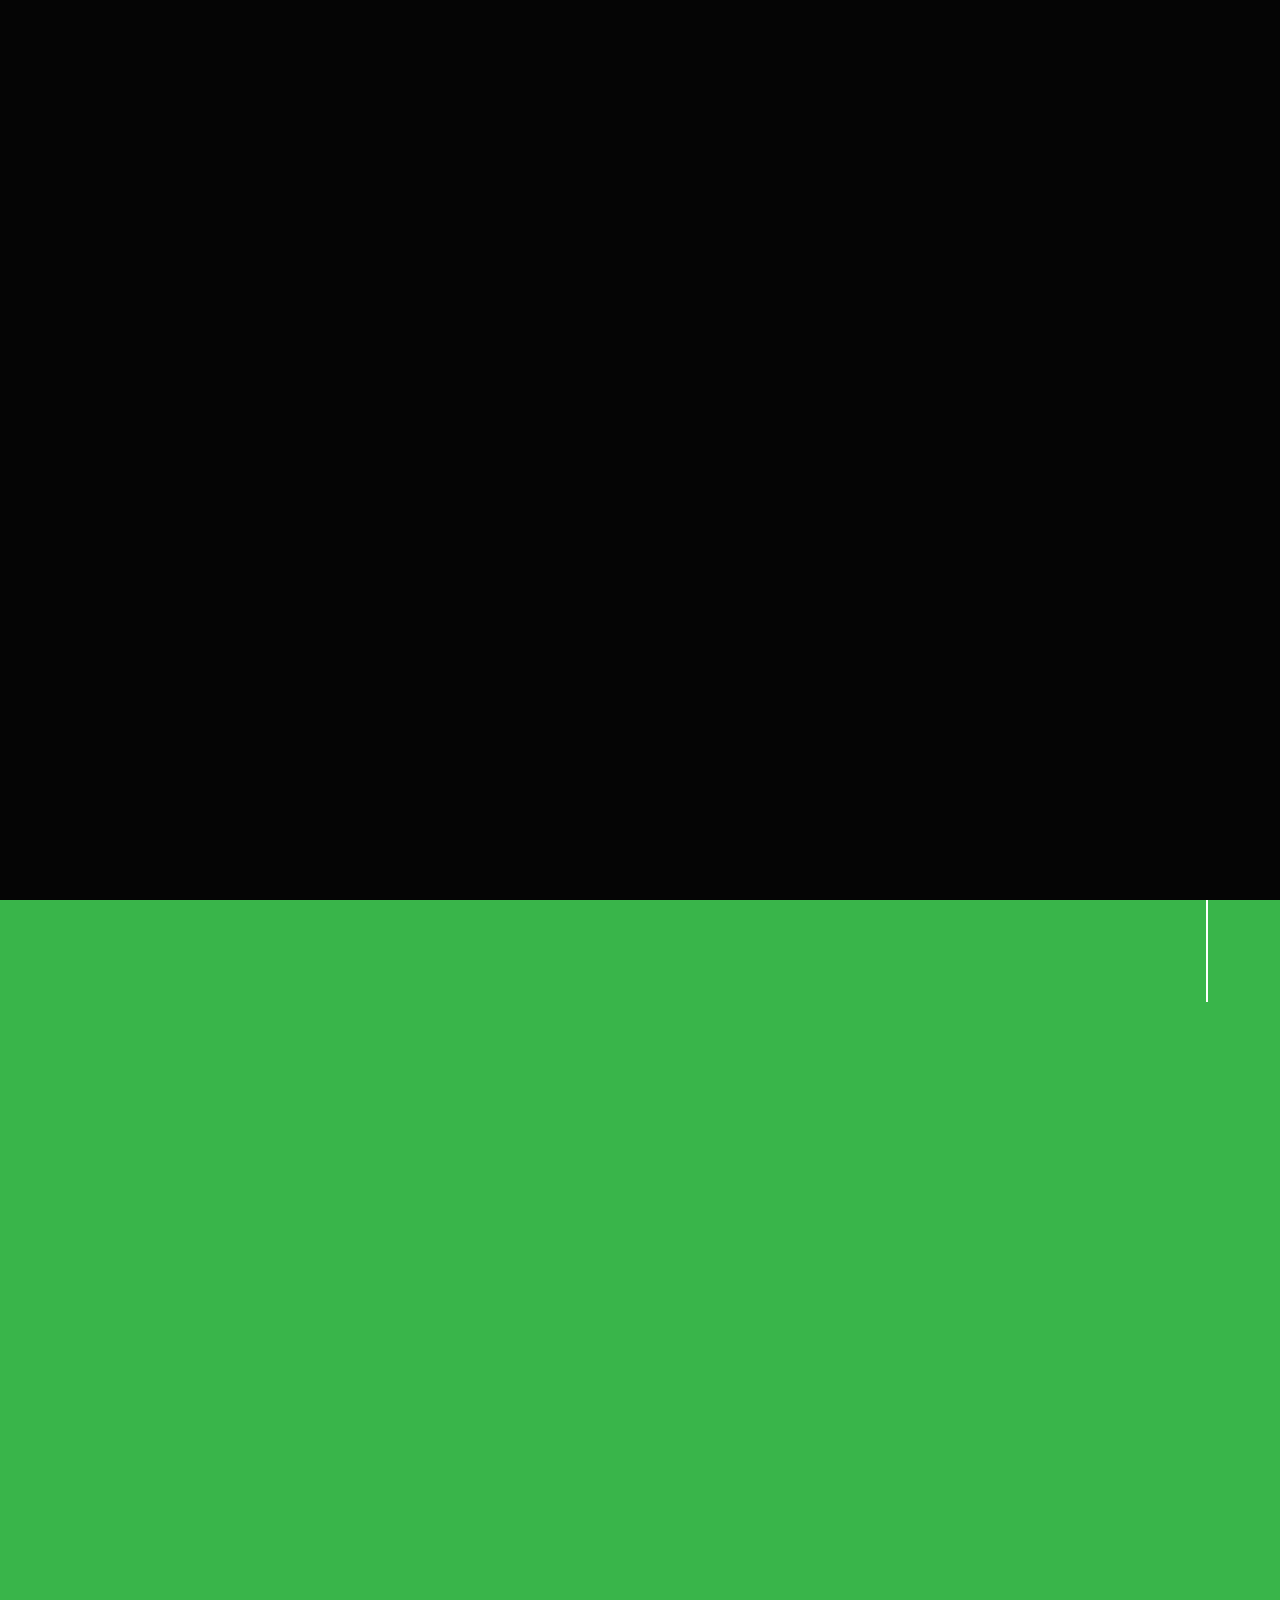
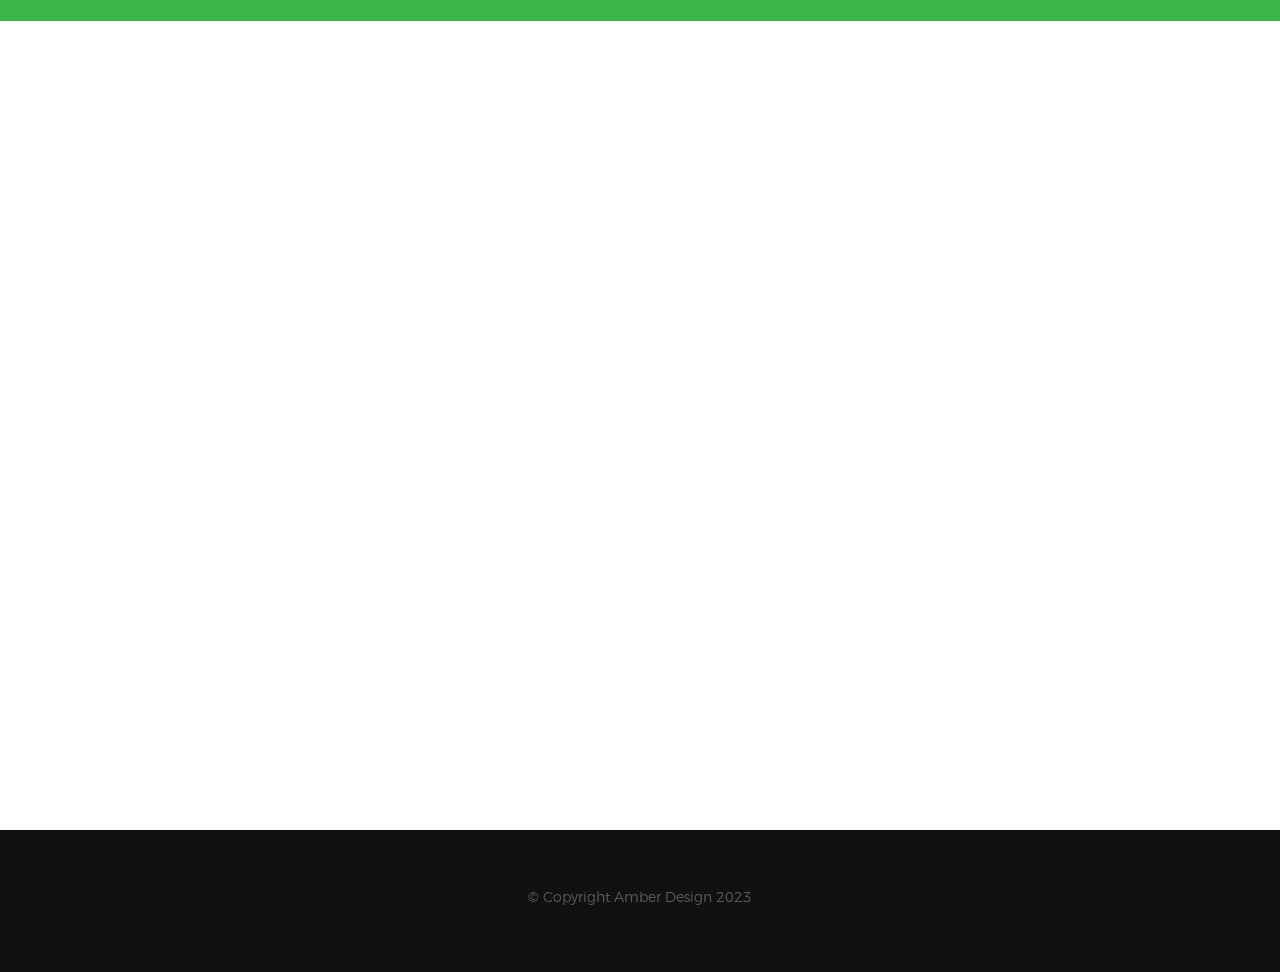
==== commit f170f7bb: "Fixed minor bugs: -Capitalized the name of the company -Removed the footer" ====
--- a/index.html
+++ b/index.html
@@ -105,7 +105,7 @@
                 <div class="row section-header has-bottom-sep" data-aos="fade-up">
                     <div class="col-full">
                         <h3 class="subhead subhead--dark">We are</h3>
-                        <h1 class="display-1 display-1--light">Amber design</h1>
+                        <h1 class="display-1 display-1--light">Amber Design</h1>
                     </div>
                 </div>
         
@@ -241,24 +241,13 @@
         </div>
     </section>
 
-    <footer>
-
-        <div class="row footer-main">
-
-            <div class="tab-full left footer-desc" style="text-align:center">
-
-                <h1 style="margin:0; color: #39b54a;">Amber design</h1>
-                Proin eget tortor risus. Mauris blandit aliquet elit, eget tincidunt nibh pulvinar a. Praesent sapien massa, convallis a pellentesque nec, egestas non nisi. Mauris blandit aliquet elit, eget tincidunt nibh pulvinar a. Nulla porttitor accumsan tincidunt. Nulla porttitor accumsan tincidunt. Quaerat voluptas autem necessitatibus vitae aut.
-
-            </div>
-
-        </div>
+    <footer style="padding-top:0">
 
         <div class="row footer-bottom">
 
             <div class="col-twelve">
                 <div class="copyright">
-                    <span>© Copyright Amber design 2023</span> 
+                    <span>© Copyright Amber Design 2023</span> 
                 </div>
 
                 <div class="go-top">
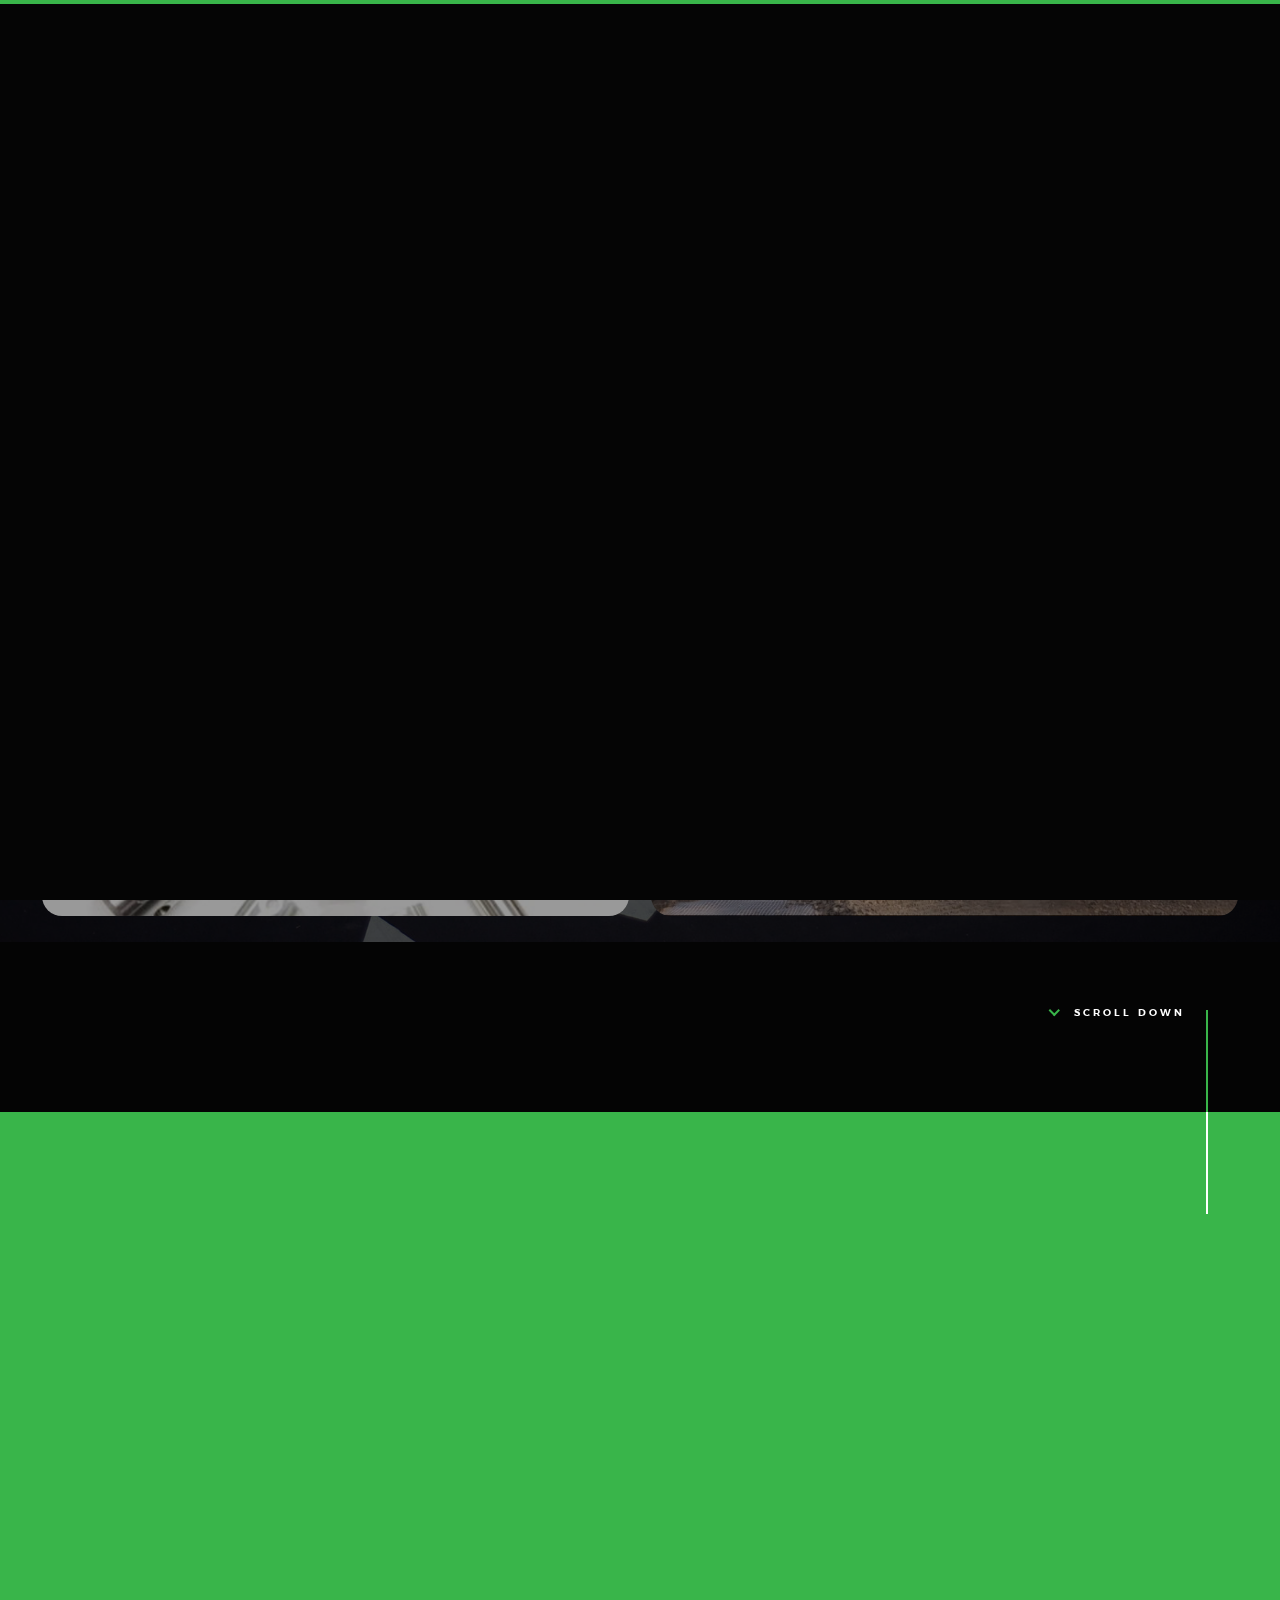
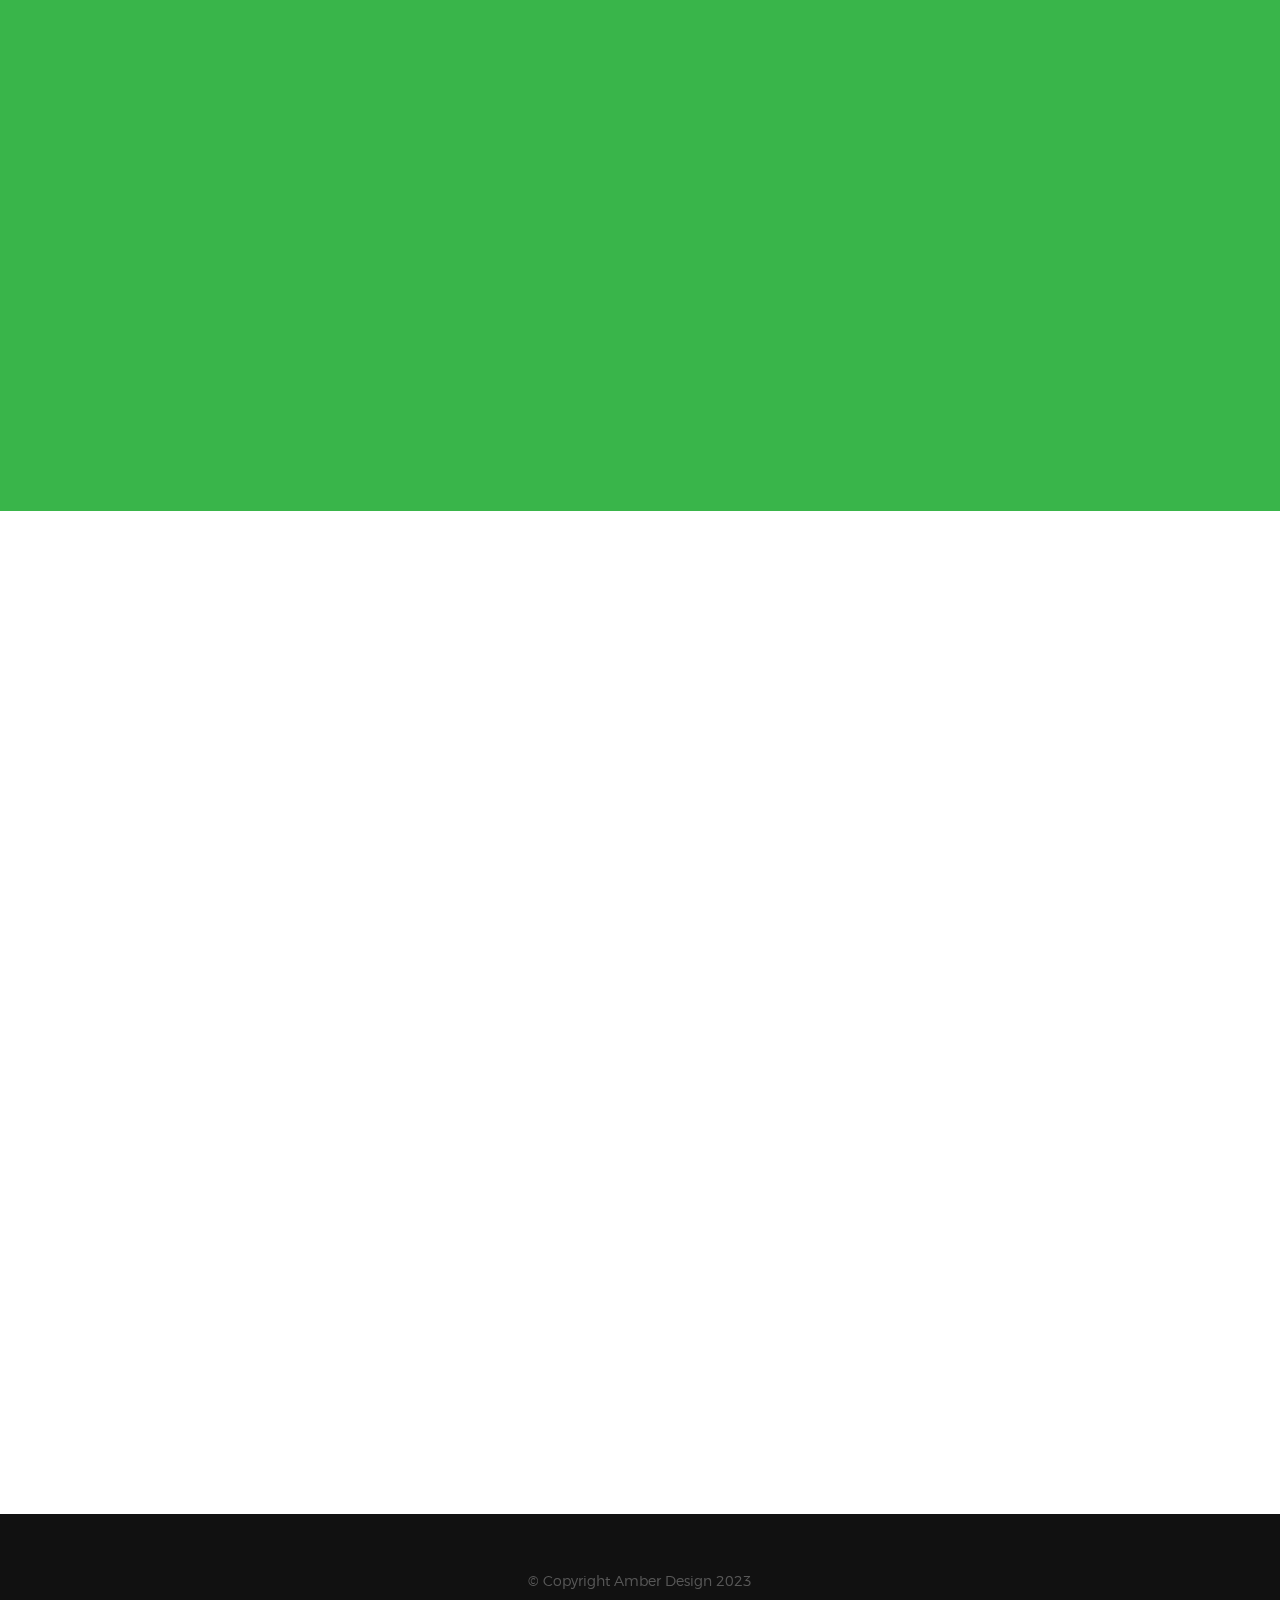
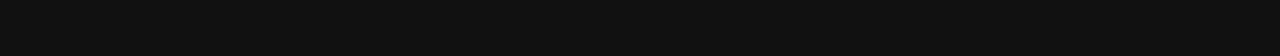
==== commit 8dc63814: "Deleted and added images and updated text." ====
--- a/index.html
+++ b/index.html
@@ -69,8 +69,8 @@
     
                 <p>
                     <h5 style="color: white">Contacts:</h5>
-                    +371 25648950
-                    <br>amberdesign@gmail.com
+                    tel. +371 28 442 019
+                    <br>amberdesign.ad.info@gmail.com
                 </p>
     
                 <ul class="header-nav__social">
@@ -112,7 +112,7 @@
                 <div class="row about-desc" data-aos="fade-up">
                     <div class="col-full">
                         <p>
-                            Lorem ipsum dolor sit amet, consectetur adipisicing elit, sed do eiusmod tempor incididunt ut labore et dolore magna aliqua. Ut enim ad minim veniam, quis nostrud exercitation ullamco laboris nisi ut aliquip ex ea commodo consequat. 
+                            SIA “Amber Design” – a diversified company with many years of experience in providing services in the field of construction and landscaping in Latvia. We also offer unique services in CNC machining.
                         </p>
                     </div>
                 </div>
@@ -121,7 +121,7 @@
                         <td class="table-handler btn-custom" style="padding-right: 10px;">
                             <a class="smoothscroll"  href="#cnc" title="about">
                                 <div class="container">
-                                    <img src="https://images.ctfassets.net/q2hzfkp3j57e/8ec9d07d6457651c625c89d3939a538aab4918f8/8c314a354fa973a907af1cac2da1b3f6/thumbnail_1.jpg?w=1600&h=1200&fm=jpg&q=82" alt="CNC" class="img-custom">
+                                    <img src="images/parts-wide.jpg" alt="CNC" class="img-custom">
                                     <div class="centered">CNC machining</div>
                                 </div>
                             </a>
@@ -129,8 +129,8 @@
                         <td class="table-handler btn-custom" style="padding-left: 10px;">
                             <a class="smoothscroll"  href="#construction" title="about">
                                 <div class="container">
-                                    <img src="https://scontent.frix4-1.fna.fbcdn.net/v/t39.30808-6/307669128_408161141432098_3314740885893224255_n.jpg?_nc_cat=107&ccb=1-7&_nc_sid=730e14&_nc_ohc=2z9g4yvDMqMAX_U_zIY&_nc_ht=scontent.frix4-1.fna&oh=00_AfAKsIwfbiLKGzR3UFGlC3X82nlRlik2RgQ-nFQ6aQMAQw&oe=647B3CA8" alt="Construction" class="img-custom">
-                                    <div class="centered">Construction</div>
+                                    <img src="images/construction.jpg" alt="Construction" class="img-custom">
+                                    <div class="centered">Landscape construction</div>
                                 </div>
                             </a>
                         </td>
@@ -163,17 +163,17 @@
                 <div class="col-full">
                     <div class="row-custom">
                         <div class="column-custom">
-                          <img src="https://images.ctfassets.net/q2hzfkp3j57e/8ec9d07d6457651c625c89d3939a538aab4918f8/8c314a354fa973a907af1cac2da1b3f6/thumbnail_1.jpg?w=1600&h=1200&fm=jpg&q=82" alt="Snow" style="width:100%; border-radius: 10px">
-                        </div>
-                        <div class="column-custom">
-                          <img src="https://www.fastems.com/wp-content/uploads/2021/08/AdobeStock_172041052-scaled.jpeg" alt="Forest" style="width:100%; border-radius: 10px;">
-                        </div>
-                        <div class="column-custom">
-                          <img src="https://damassets.autodesk.net/content/dam/autodesk/www/solutions/manufacturing-software/cnc-machining-automation/images/what-is-cnc-machining-thumb-1172x660-v1.jpg" alt="Mountains" style="width:100%; border-radius: 10px;">
+                          <img src="images/parts-left.jpg" alt="Snow" style="width:100%; border-radius: 10px">
+                        </div>
+                        <div class="column-custom">
+                          <img src="images/parts.jpg" alt="Forest" style="width:100%; border-radius: 10px;">
+                        </div>
+                        <div class="column-custom">
+                          <img src="images/parts-right.jpg" alt="Mountains" style="width:100%; border-radius: 10px;">
                         </div>
                     </div>
                     <p>
-                    Lorem ipsum dolor sit amet, consectetur adipisicing elit, sed do eiusmod tempor incididunt ut labore et dolore magna aliqua. Ut enim ad minim veniam, quis nostrud exercitation ullamco laboris nisi ut aliquip ex ea commodo consequat. Duis aute irure dolor in reprehenderit in voluptate velit esse cillum dolore eu fugiat nulla pariatur. Excepteur sint occaecat cupidatat non proident, sunt in culpa qui officia deserunt. 
+                        We make details of various specifications, capable of providing a full cycle of parts manufacturing, including services such as  heat-treatment, laser cutting, bendings and rollings. 
                     </p>
                 </div>
             </div>
@@ -188,7 +188,7 @@
         <div class="row section-header has-bottom-sep" data-aos="fade-up">
             <div class="col-full">
                 <h3 class="subhead">Also We Do</h3>
-                <h1 class="display-2">Construction</h1>
+                <h1 class="display-1">Landscape construction</h1>
             </div>
         </div>
 
@@ -197,45 +197,24 @@
                 <div class="col-full">
                     <div class="row-custom" style="vertical-align: center;">
                         <div class="column-custom">
-                          <img src="https://scontent.frix4-1.fna.fbcdn.net/v/t39.30808-6/307205615_408161198098759_1988311887646578088_n.jpg?stp=dst-jpg_s600x600&_nc_cat=110&ccb=1-7&_nc_sid=730e14&_nc_ohc=JkyQ2awPORMAX9ViaeJ&_nc_ht=scontent.frix4-1.fna&oh=00_AfAP4ackI0AtssH2K2X-4njaY22jclO8QnknbHfWDlF7QQ&oe=647D18FF" alt="Snow" style="width:100%; border-radius: 10px">
-                        </div>
-                        <div class="column-custom">
-                          <img src="https://scontent.frix4-1.fna.fbcdn.net/v/t39.30808-6/307669128_408161141432098_3314740885893224255_n.jpg?_nc_cat=107&ccb=1-7&_nc_sid=730e14&_nc_ohc=2z9g4yvDMqMAX_U_zIY&_nc_ht=scontent.frix4-1.fna&oh=00_AfAKsIwfbiLKGzR3UFGlC3X82nlRlik2RgQ-nFQ6aQMAQw&oe=647B3CA8" alt="Forest" style="width:100%; border-radius: 10px;">
-                        </div>
-                        <div class="column-custom">
-                          <img src="https://scontent.frix4-1.fna.fbcdn.net/v/t39.30808-6/307568582_408162021432010_5732970071859309324_n.jpg?stp=cp6_dst-jpg&_nc_cat=108&ccb=1-7&_nc_sid=730e14&_nc_ohc=UV-gNStn3eYAX8XOAO_&_nc_ht=scontent.frix4-1.fna&oh=00_AfBIqXTEKtek4gWbZaRlfgJ5mQ1EUiKEqixKICQ6TqOUMQ&oe=647D22B5" alt="Mountains" style="width:100%; border-radius: 10px;">
+                          <img src="images/construction-left.jpg" alt="Snow" style="width:100%; border-radius: 10px">
+                        </div>
+                        <div class="column-custom">
+                          <img src="images/construction.jpg" alt="Forest" style="width:100%; border-radius: 10px;">
+                        </div>
+                        <div class="column-custom">
+                          <img src="images/construction-right.jpg" alt="Mountains" style="width:100%; border-radius: 10px;">
                         </div>
                     </div>
                     <p>
-                    Lorem ipsum dolor sit amet, consectetur adipisicing elit, sed do eiusmod tempor incididunt ut labore et dolore magna aliqua. Ut enim ad minim veniam, quis nostrud exercitation ullamco laboris nisi ut aliquip ex ea commodo consequat. Duis aute irure dolor in reprehenderit in voluptate velit esse cillum dolore eu fugiat nulla pariatur. Excepteur sint occaecat cupidatat non proident, sunt in culpa qui officia deserunt. 
+                        <ul class="disc" style="text-align: initial">
+                            <li>Construction of roads / access roads / service lines / parking lots</li>
+                            <li>Landscape construction</li>
+                            <li>Construction of squares</li>
+                            <li>Digging ponds / small lakes</li>
+                            <li>Free consultation</li>
+                        </ul>
                     </p>
-
-                    <div id="txt-project">
-                        <div style="background-color: #ededed; padding: 20px; margin-bottom: 20px; border-radius: 20px;" data-aos="fade-up">
-                            <div class="col-full">
-                                <h3 class="subhead projects-title">Projects</h3>
-                            </div>
-                            <p class="projects">
-                                <a href="#">
-                                    <img width="30%" class="pull-left" alt="sample-image" style="border-radius: 5%; margin-bottom:10px;" src="https://scontent.frix4-1.fna.fbcdn.net/v/t39.30808-6/307205615_408161198098759_1988311887646578088_n.jpg?stp=dst-jpg_s600x600&_nc_cat=110&ccb=1-7&_nc_sid=730e14&_nc_ohc=JkyQ2awPORMAX9ViaeJ&_nc_ht=scontent.frix4-1.fna&oh=00_AfAP4ackI0AtssH2K2X-4njaY22jclO8QnknbHfWDlF7QQ&oe=647D18FF">
-                                </a>
-                                <h4 style="margin-bottom:0;">Lorem ipsum dolor sit amet, consectetuer adipiscing elit.</h4>
-                                Donec libero. Suspendisse bibendum.Cras id urna. Morbi tincidunt, orci ac convallis aliquam, lectus turpis varius lorem, eu posuere nunc justo tempus leo. Donec mattis, purus nec placerat bibendum, dui pede condimentum odio, ac blandit ante orci ut diam. Cras fringilla magna. Phasellus suscipit, leo a pharetra condimentum, lorem tellus eleifend magna, eget fringilla velit magna id neque posuere nunc justo tempus leo.
-                            </p>
-                            <p class="projects">
-                                <a href="#">
-                                    <img width="30%" class="pull-left" alt="sample-image" style="border-radius: 5%; margin-bottom:10px;" src="https://scontent.frix4-1.fna.fbcdn.net/v/t39.30808-6/307568582_408162021432010_5732970071859309324_n.jpg?stp=cp6_dst-jpg&_nc_cat=108&ccb=1-7&_nc_sid=730e14&_nc_ohc=UV-gNStn3eYAX8XOAO_&_nc_ht=scontent.frix4-1.fna&oh=00_AfBIqXTEKtek4gWbZaRlfgJ5mQ1EUiKEqixKICQ6TqOUMQ&oe=647D22B5">
-                                </a>
-                                <h4 style="margin-bottom:0;">Lorem ipsum dolor sit amet, consectetuer adipiscing elit.</h4>
-                                Donec libero. Suspendisse bibendum.Cras id urna. Morbi tincidunt, orci ac convallis aliquam, lectus turpis varius lorem, eu posuere nunc justo tempus leo. Donec mattis, purus nec placerat bibendum, dui pede condimentum odio, ac blandit ante orci ut diam. Cras fringilla magna. Phasellus suscipit, leo a pharetra condimentum, lorem tellus eleifend magna, eget fringilla velit magna id neque posuere nunc justo tempus leo.
-                            </p>
-                        </div>
-                    </div>
-                    <div style="width: 70%; margin-inline: auto">
-                        <p>
-                            <button id="btn-project" class="btn btn--primary full-width">Our projects</button>
-                        </p>
-                    </div>
                 </div>
             </div>
         </div>
@@ -320,28 +299,6 @@
     <script src="js/jquery-3.2.1.min.js"></script>
     <script src="js/plugins.js"></script>
     <script src="js/main.js"></script>
-
-    <script>
-        const btn = document.getElementById("btn-project");
-        const txt = document.getElementById("txt-project");
-
-        let content = txt.innerHTML;
-        txt.innerHTML="";
-
-        let ogbtn = btn.innerHTML;
-
-        btn.onclick = (e)=>{
-            if(txt.innerHTML===""){
-                txt.innerHTML = content;
-                btn.innerHTML = "close";
-            }
-            else{
-                txt.innerHTML="";
-                btn.innerHTML = ogbtn;
-            }
-        }
-    </script>
-
 </body>
 
 </html>--- a/css/main.css
+++ b/css/main.css
@@ -3670,6 +3670,7 @@
     width:100%;
     filter: brightness(60%);
     border-radius: 20px;
+    transition: 1s;
 }
 
 @media only screen and (max-width: 500px) {
@@ -3680,7 +3681,6 @@
 
 .img-custom:hover {
     filter: brightness(40%);
-    transition: all 1s ease;
 }
 
 #txt-project{
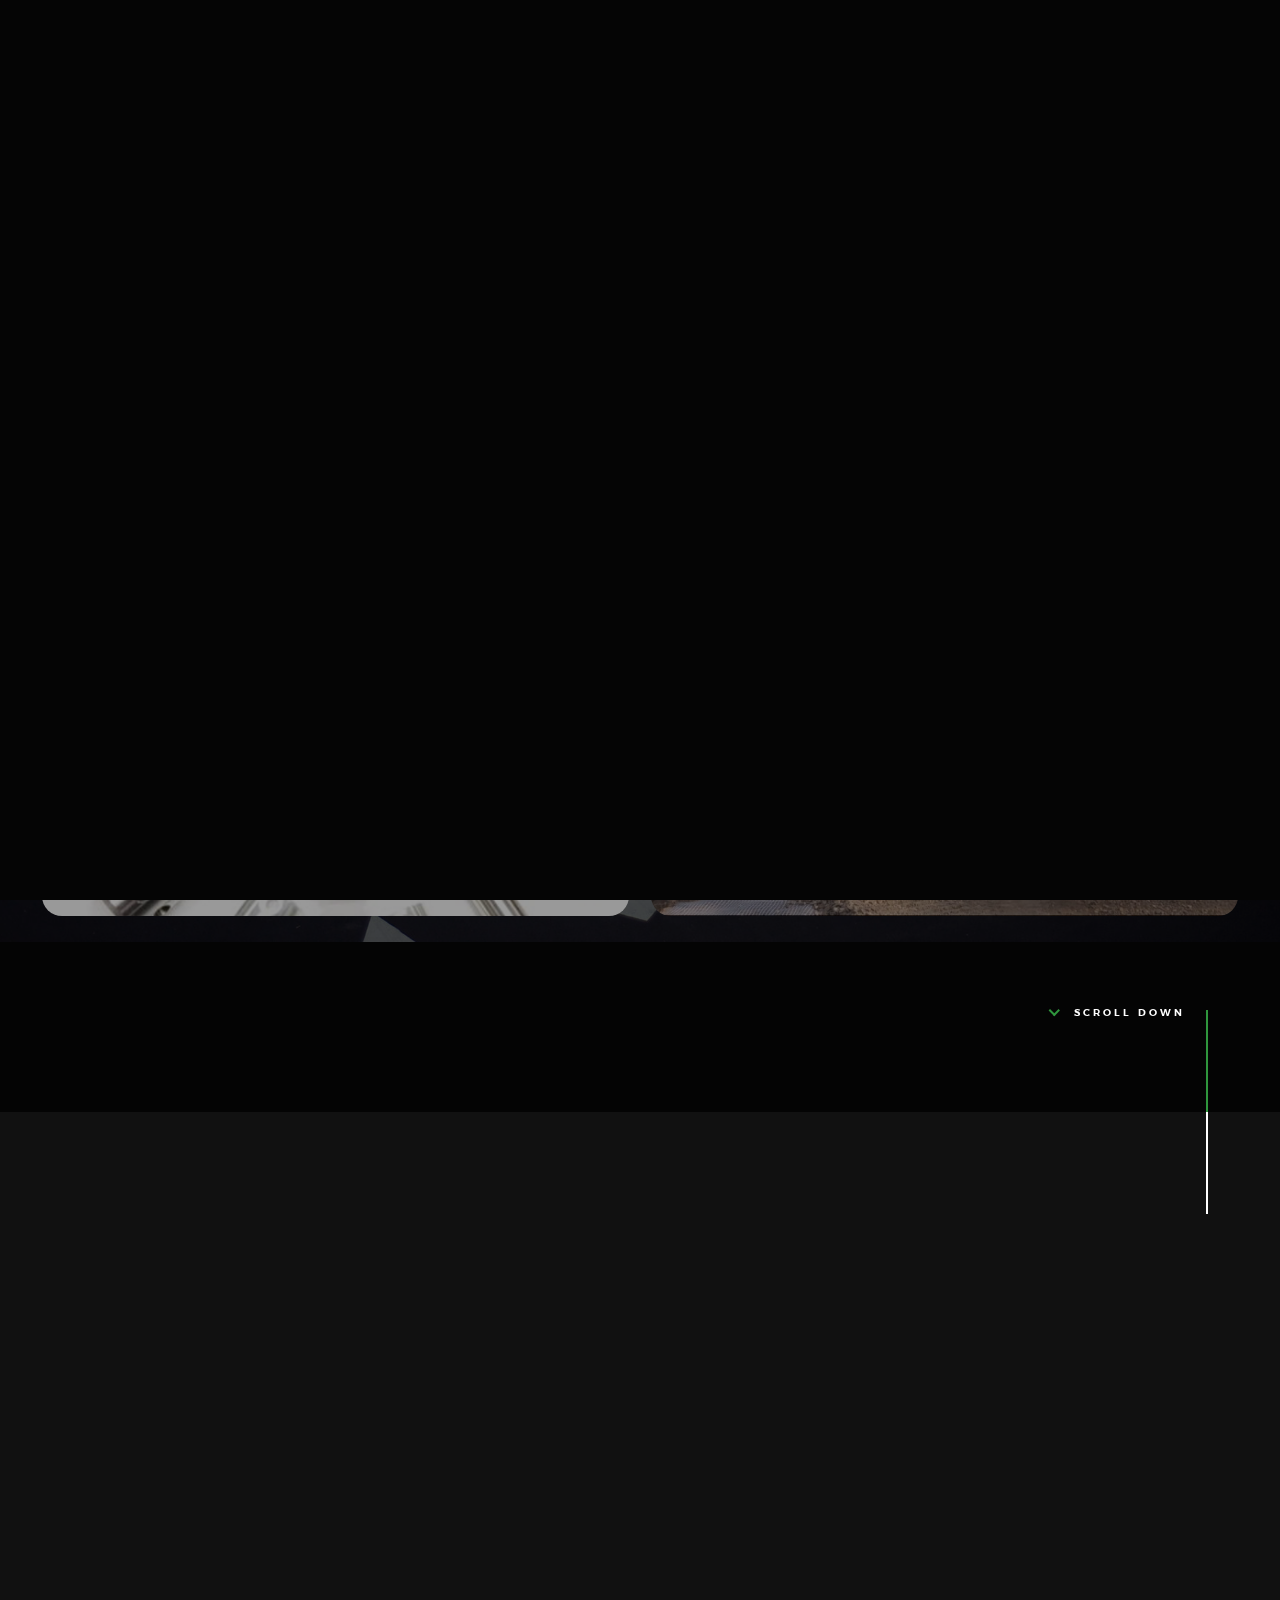
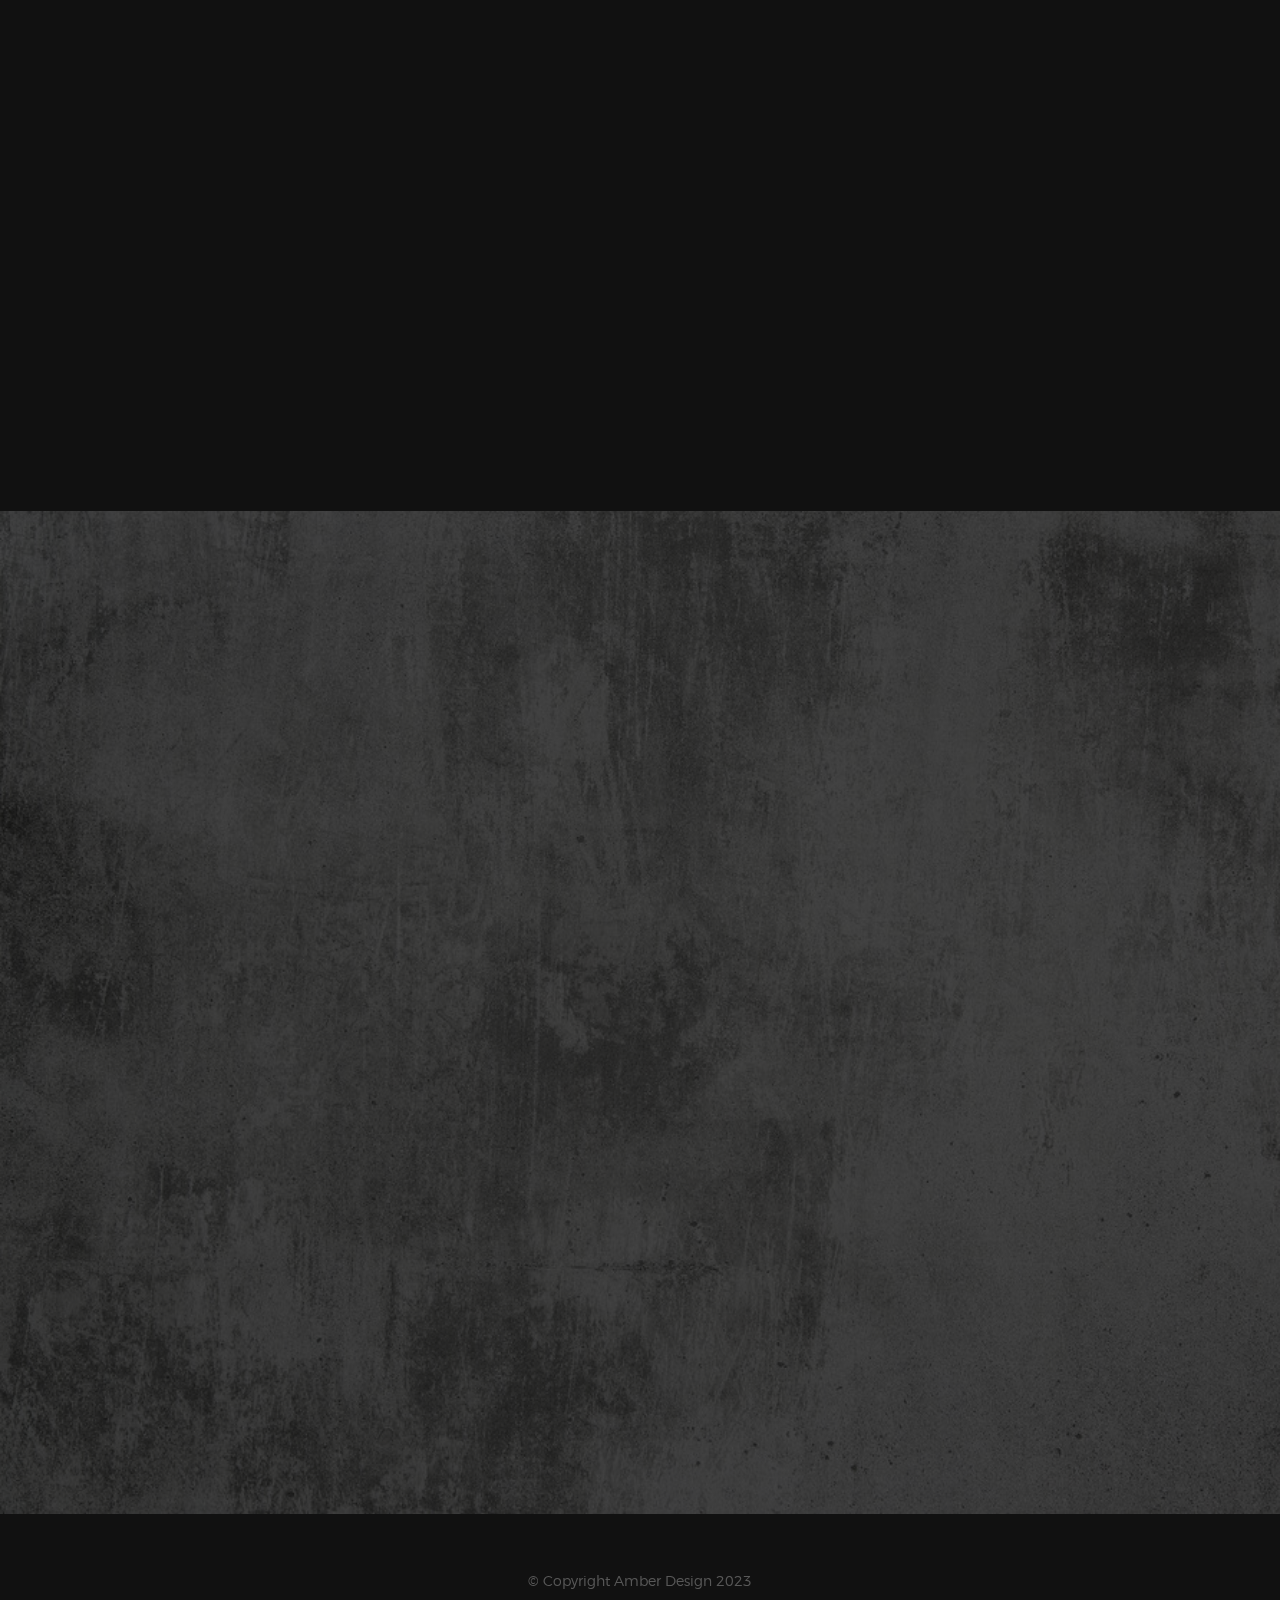
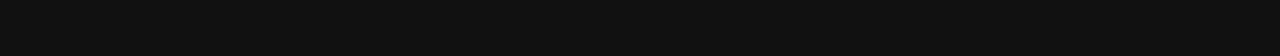
==== commit eca8afd2: "Darker style" ====
--- a/index.html
+++ b/index.html
@@ -153,7 +153,7 @@
 
         <div class="row section-header has-bottom-sep" data-aos="fade-up">
             <div class="col-full">
-                <h3 class="subhead subhead--dark">We do</h3>
+                <h3 class="subhead">We do</h3>
                 <h1 class="display-1 display-1--light">CNC machining</h1>
             </div>
         </div>
@@ -188,7 +188,7 @@
         <div class="row section-header has-bottom-sep" data-aos="fade-up">
             <div class="col-full">
                 <h3 class="subhead">Also We Do</h3>
-                <h1 class="display-1">Landscape construction</h1>
+                <h1 class="display-1 display-1--light">Landscape construction</h1>
             </div>
         </div>
 
--- a/css/main.css
+++ b/css/main.css
@@ -59,6 +59,20 @@
  * # base style overrides
  *
  * ------------------------------------------------------------------- */
+
+/* variables */
+
+:root {
+    --primary: #000000;
+    --secondary: #ffffff;
+    --accent: #2f963d;
+    --old: #2d903a;
+    --section1: transparent;
+    --section1-text: white;
+    --section2: black;
+    --section2-text: white;
+}
+
 html {
     font-size: 10px;
 }
@@ -96,7 +110,7 @@
 }
 
 a:hover, a:focus, a:active {
-    color: #39b54a;
+    color: var(--accent);
 }
 
 a:hover, a:active {
@@ -367,7 +381,7 @@
     width: 8px;
     height: 8px;
     border-radius: 50%;
-    background: #39b54a;
+    background: var(--accent);
     position: absolute;
     left: -17px;
     top: 11px;
@@ -376,7 +390,7 @@
 
 dt {
     margin: 0;
-    color: #39b54a;
+    color: var(--accent);
 }
 
 dd {
@@ -502,7 +516,7 @@
 }
 
 .pace .pace-progress {
-    background: #39b54a;
+    background: var(--accent);
     position: fixed;
     z-index: 900;
     top: 0;
@@ -545,7 +559,7 @@
 }
 
 .line-scale-pulse-out > div {
-    background-color: #39b54a;
+    background-color: var(--accent);
     width: 4px;
     height: 35px;
     border-radius: 2px;
@@ -772,7 +786,7 @@
 select:-webkit-autofill,
 select:-webkit-autofill:hover,
 select:-webkit-autofill:focus {
-    -webkit-text-fill-color: #39b54a;
+    -webkit-text-fill-color: var(--accent);
     transition: background-color 5000s ease-in-out 0s;
 }
 
@@ -832,8 +846,8 @@
 input[type="submit"].btn--primary,
 input[type="reset"].btn--primary,
 input[type="button"].btn--primary {
-    background: #39b54a;
-    border-color: #39b54a;
+    background: var(--accent);
+    border-color: var(--accent);
     color: #FFFFFF;
 }
 
@@ -872,8 +886,8 @@
 
 .btn--stroke, button.btn--stroke {
     background: transparent !important;
-    border: 0.2rem solid #39b54a;
-    color: #39b54a;
+    border: 0.2rem solid var(--accent);
+    color: var(--accent);
 }
 
 .btn--stroke:hover, button.btn--stroke:hover {
@@ -1101,7 +1115,7 @@
 }
 
 .stats-tabs li a:hover {
-    color: #39b54a;
+    color: var(--accent);
 }
 
 .stats-tabs li a em {
@@ -1246,7 +1260,7 @@
     line-height: 1.333;
     text-transform: uppercase;
     letter-spacing: .25rem;
-    color: #39b54a;
+    color: var(--accent);
     margin-top: 0;
     margin-bottom: 0;
 }
@@ -1420,7 +1434,7 @@
 
 .slick-slider .slick-dots li.slick-active button,
 .slick-slider .slick-dots li:hover button {
-    background: #39b54a;
+    background: var(--accent);
 }
 
 
@@ -1526,7 +1540,7 @@
     letter-spacing: .25rem;
     margin-bottom: 4.8rem;
     margin-top: .9rem;
-    color: #39b54a;
+    color: var(--accent);
 }
 
 .header-nav p {
@@ -1664,7 +1678,7 @@
     font-size: 1.3rem;
     text-transform: uppercase;
     letter-spacing: .3rem;
-    color: #39b54a;
+    color: var(--accent);
     -webkit-transition: all 0.5s ease-in-out;
     transition: all 0.5s ease-in-out;
 }
@@ -1872,8 +1886,8 @@
 }
 
 .home-content__scroll a::before {
-    border-bottom: 2px solid #39b54a;
-    border-right: 2px solid #39b54a;
+    border-bottom: 2px solid var(--accent);
+    border-right: 2px solid var(--accent);
     content: '';
     display: block;
     height: 8px;
@@ -1897,7 +1911,7 @@
     display: block;
     width: 2px;
     height: 10.2rem;
-    background-color: #39b54a;
+    background-color: var(--accent);
     position: absolute;
     right: 7.2rem;
     bottom: 0;
@@ -1957,7 +1971,7 @@
 }
 
 .home-social span {
-    color: #39b54a;
+    color: var(--accent);
     right: 4.5rem;
     font-size: 1.3rem;
     opacity: 0;
@@ -2211,8 +2225,8 @@
 .s-about {
     padding-top: 16.2rem;
     padding-bottom: 9rem;
-    background-color: #39b54a;
-    color: #010507;
+    background-color: var(--section1);
+    color: var(--section1-text);
     position: relative;
 }
 
@@ -2381,9 +2395,17 @@
 .s-services {
     padding-top: 16.2rem;
     padding-bottom: 13.2rem;
-    background-color: #FFFFFF;
-    color: #757575;
+    background-color: var(--section2);
+    color: var(--section2-text);
     position: relative;
+    background: linear-gradient(rgba(0, 0, 0, 0.7), rgba(0, 0, 0, 0.7)), url('../images/concrete-wall.jpg');
+    background-repeat: no-repeat;
+    background-size: cover;
+    backface-visibility: 2px;
+}
+
+.s-services .section-header.has-bottom-sep::before {
+    background-color: rgba(255, 255, 255, 0.25);
 }
 
 
@@ -2416,7 +2438,7 @@
 
 .services-list .service-icon {
     float: left;
-    color: #39b54a;
+    color: var(--accent);
     font-size: 4.8rem;
     margin-top: -.6rem;
 }
@@ -2985,7 +3007,7 @@
     padding: 0 2rem;
     margin: 0;
     color: #FFFFFF;
-    background: #39b54a;
+    background: var(--accent);
 }
 
 .s-contact .form-field label::after {
@@ -2996,14 +3018,14 @@
     margin-top: -6px;
     border-top: 5px solid transparent;
     border-bottom: 5px solid transparent;
-    border-right: 5px solid #39b54a;
+    border-right: 5px solid var(--accent);
 }
 
 .contact__line {
     display: block;
     width: 2px;
     height: 20.4rem;
-    background-color: #39b54a;
+    background-color: var(--accent);
     position: absolute;
     left: 50%;
     top: -10.2rem;
@@ -3030,7 +3052,7 @@
 
 .contact-content h5 {
     margin-top: 0;
-    color: #39b54a;
+    color: var(--accent);
 }
 
 .contact-content input[type="email"],
@@ -3057,7 +3079,7 @@
 .contact-content textarea:focus,
 .contact-content select:focus {
     color: #FFFFFF;
-    border-bottom: 1px solid #39b54a;
+    border-bottom: 1px solid var(--accent);
 }
 
 .contact-content button,
@@ -3148,7 +3170,7 @@
 
 .contact-social li a:hover, 
 .contact-social li a:focus {
-    color: #39b54a;
+    color: var(--accent);
 }
 
 .contact-social li:last-child {
@@ -3171,7 +3193,7 @@
 }
 
 .message-success {
-    color: #39b54a;
+    color: var(--accent);
 }
 
 .message-warning i, .message-success i {
@@ -3363,7 +3385,7 @@
 }
 
 footer a:hover, footer a:focus, footer a:active {
-    color: #39b54a;
+    color: var(--accent);
 }
 
 footer .row {
@@ -3455,8 +3477,8 @@
     top: 0;
     right: 0;
     color: #FFFFFF;
-    background: #39b54a;
-    border-color: #39b54a;
+    background: var(--accent);
+    border-color: var(--accent);
     padding: 0 20px;
 }
 
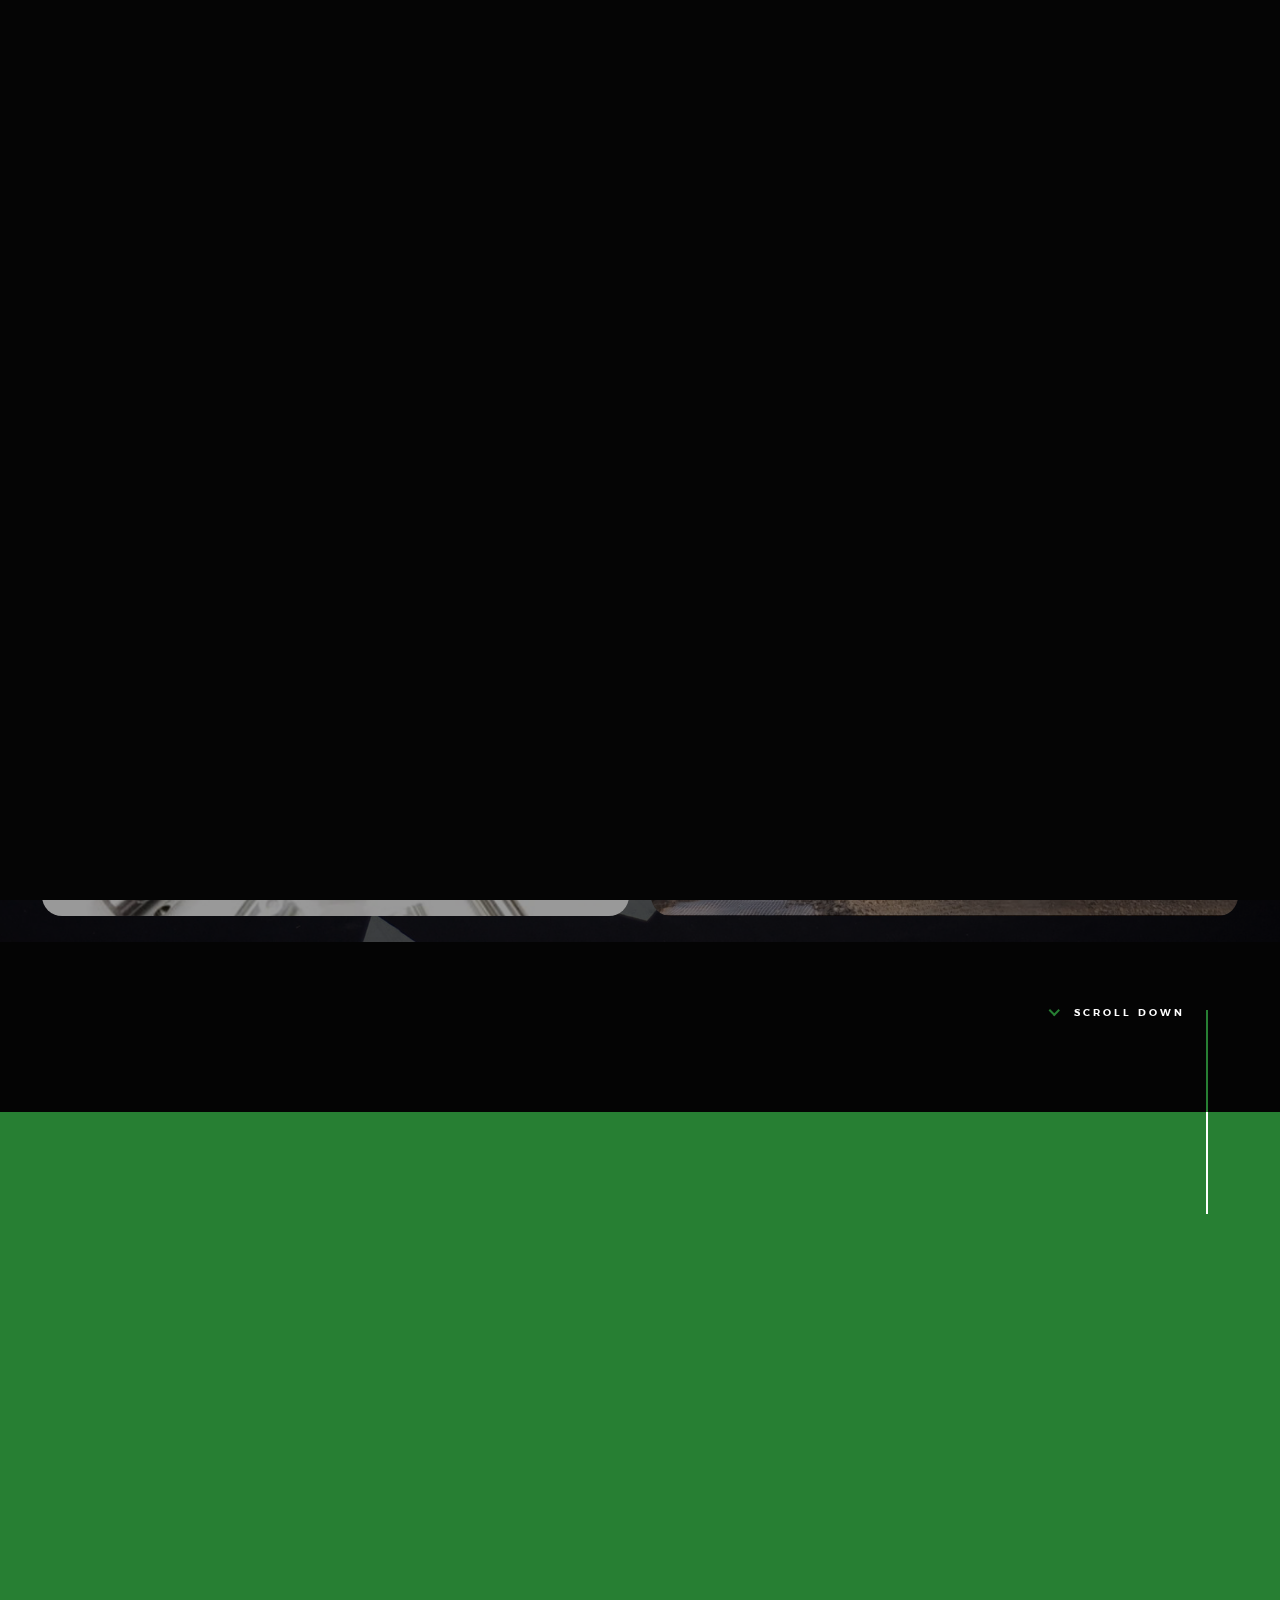
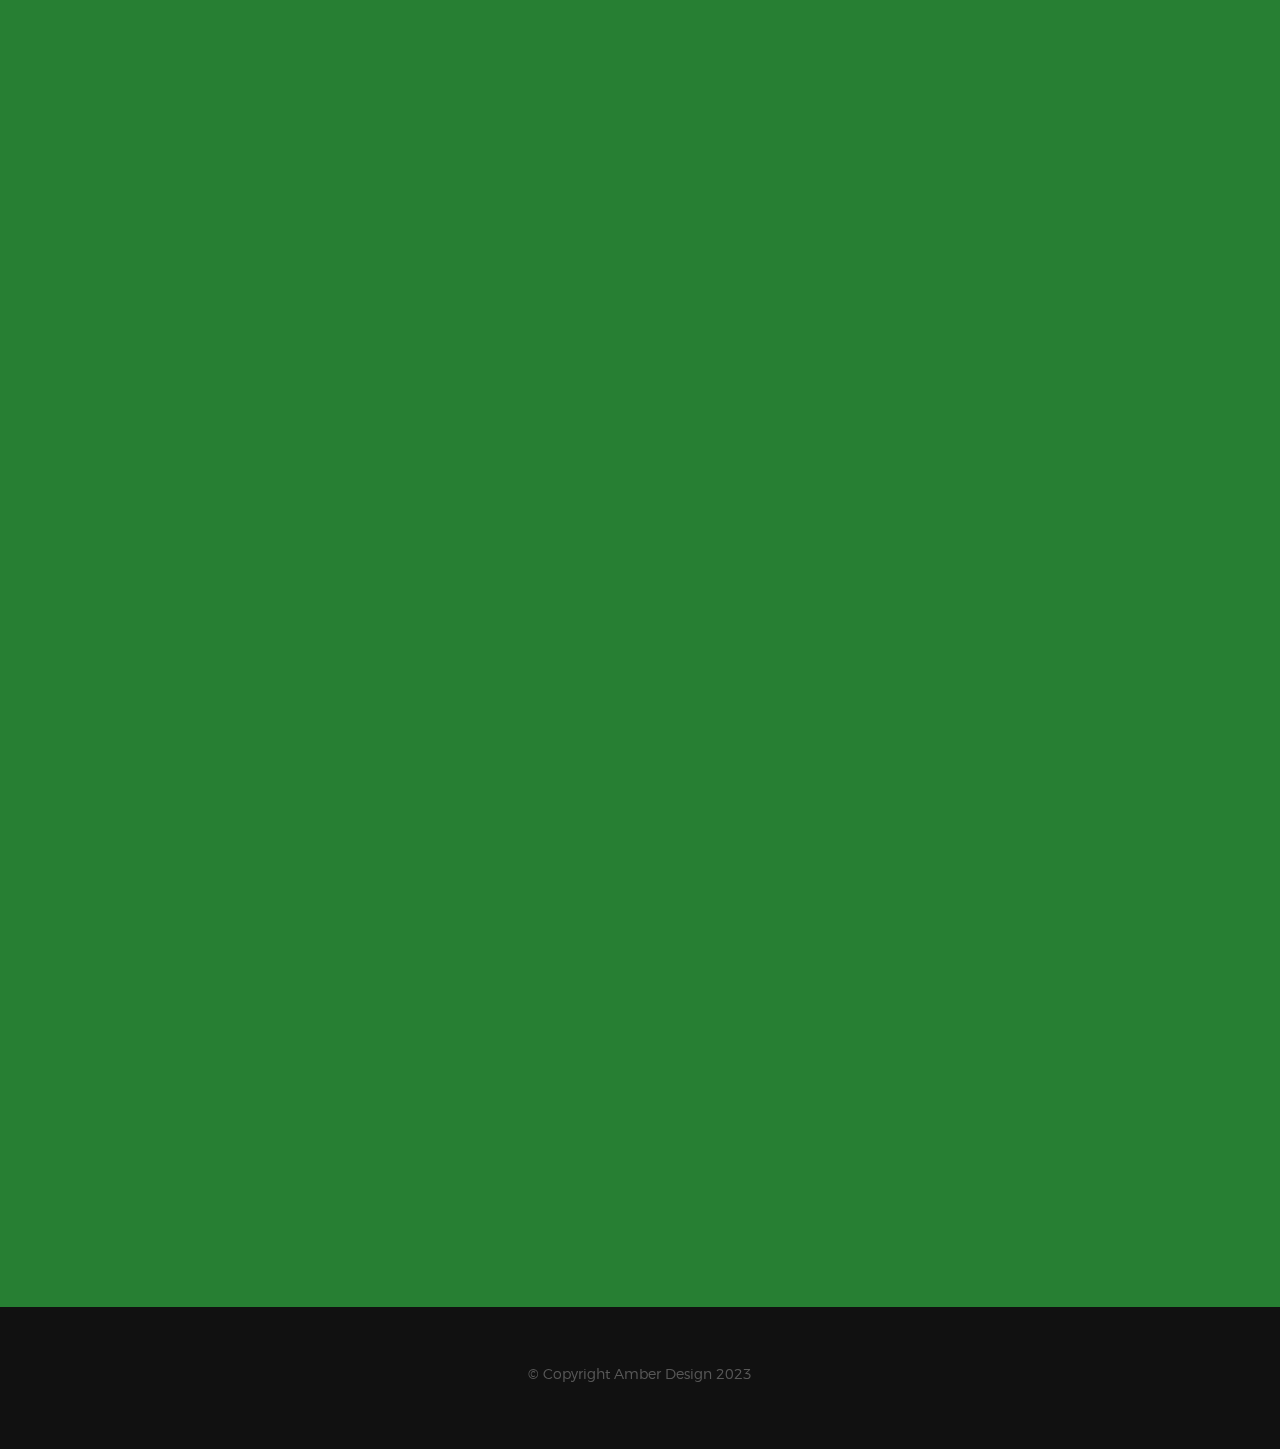
==== commit 0b9eb2d2: "Made both sections green" ====
--- a/index.html
+++ b/index.html
@@ -153,7 +153,6 @@
 
         <div class="row section-header has-bottom-sep" data-aos="fade-up">
             <div class="col-full">
-                <h3 class="subhead">We do</h3>
                 <h1 class="display-1 display-1--light">CNC machining</h1>
             </div>
         </div>
@@ -183,11 +182,10 @@
 
     </section>
 
-    <section id='construction' class="s-services">
+    <section id='construction' class="s-services" style="padding-top: 0;">
 
         <div class="row section-header has-bottom-sep" data-aos="fade-up">
             <div class="col-full">
-                <h3 class="subhead">Also We Do</h3>
                 <h1 class="display-1 display-1--light">Landscape construction</h1>
             </div>
         </div>
--- a/css/main.css
+++ b/css/main.css
@@ -65,12 +65,13 @@
 :root {
     --primary: #000000;
     --secondary: #ffffff;
-    --accent: #2f963d;
+    --accent: #277f33;
     --old: #2d903a;
-    --section1: transparent;
+    --section1: #277f33;
     --section1-text: white;
-    --section2: black;
+    --section2: #277f33;
     --section2-text: white;
+    --list: white;
 }
 
 html {
@@ -381,7 +382,7 @@
     width: 8px;
     height: 8px;
     border-radius: 50%;
-    background: var(--accent);
+    background: var(--list);
     position: absolute;
     left: -17px;
     top: 11px;
@@ -2398,7 +2399,6 @@
     background-color: var(--section2);
     color: var(--section2-text);
     position: relative;
-    background: linear-gradient(rgba(0, 0, 0, 0.7), rgba(0, 0, 0, 0.7)), url('../images/concrete-wall.jpg');
     background-repeat: no-repeat;
     background-size: cover;
     backface-visibility: 2px;
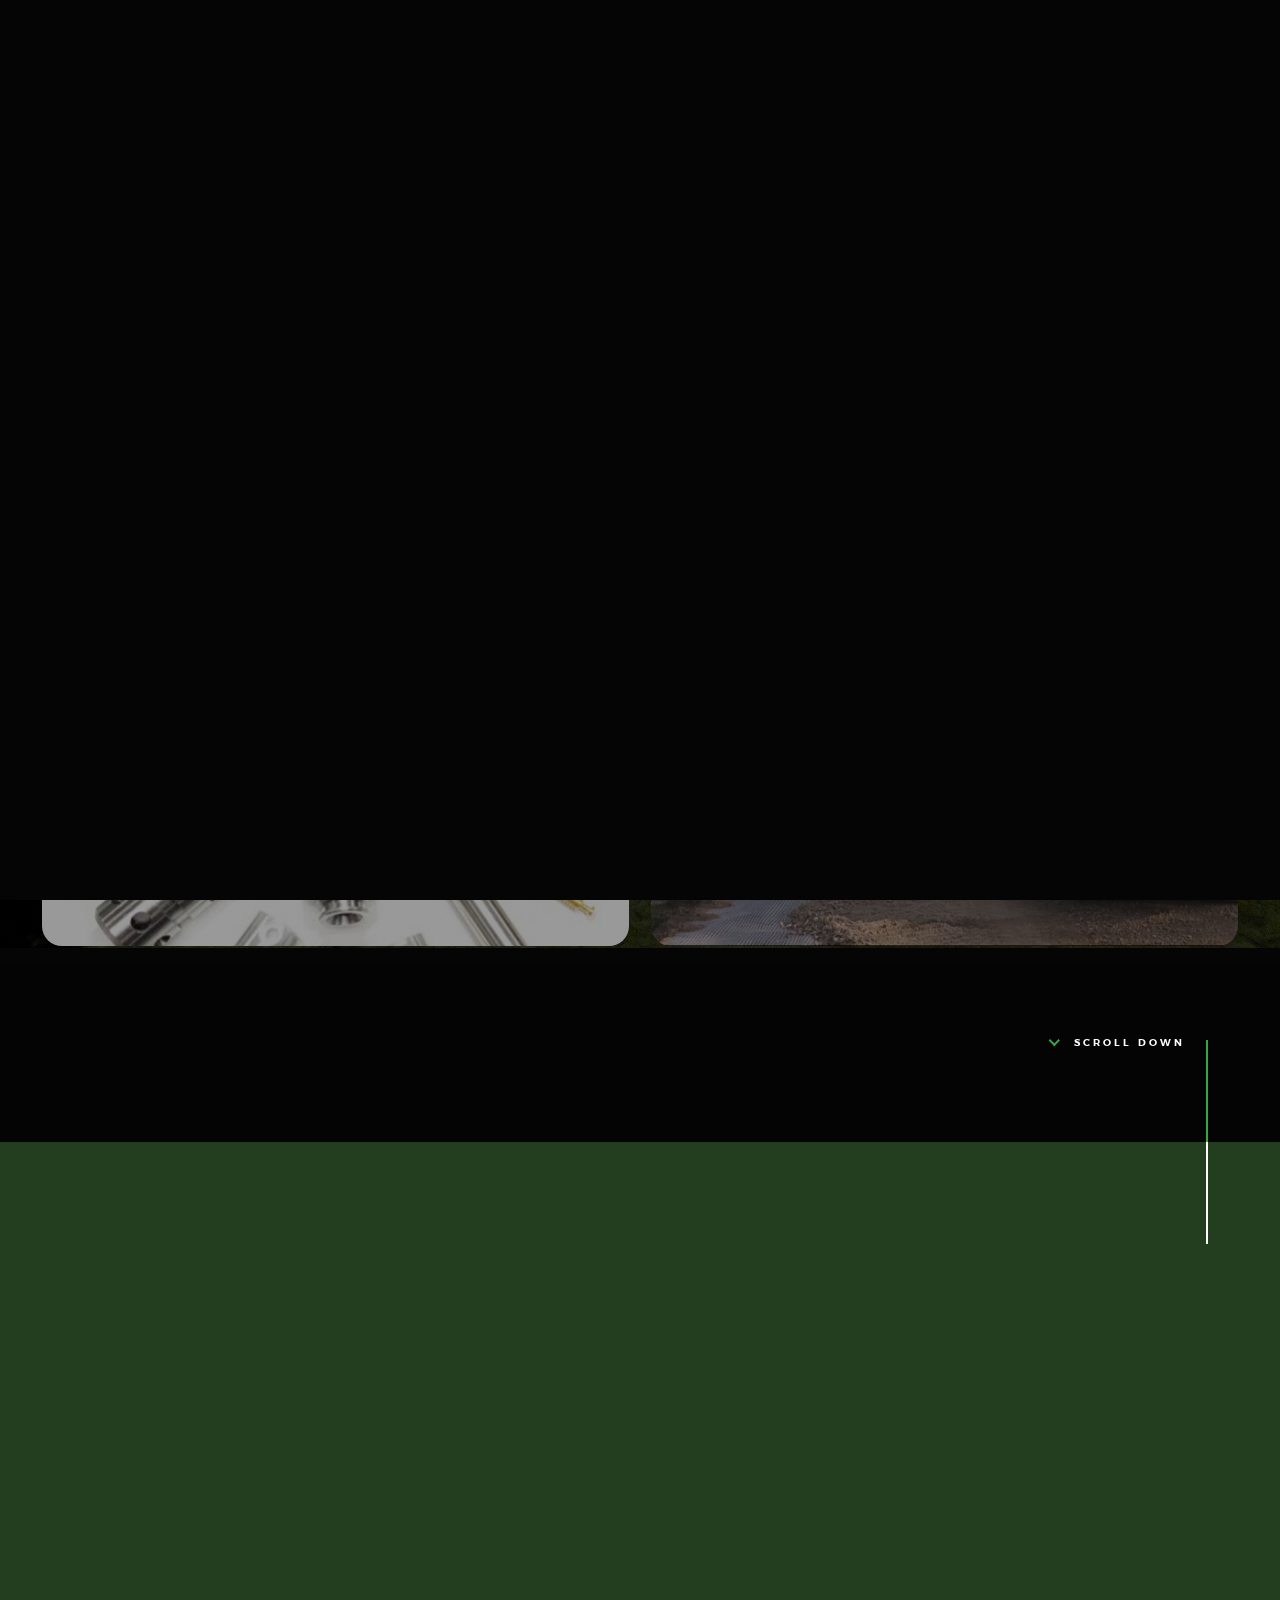
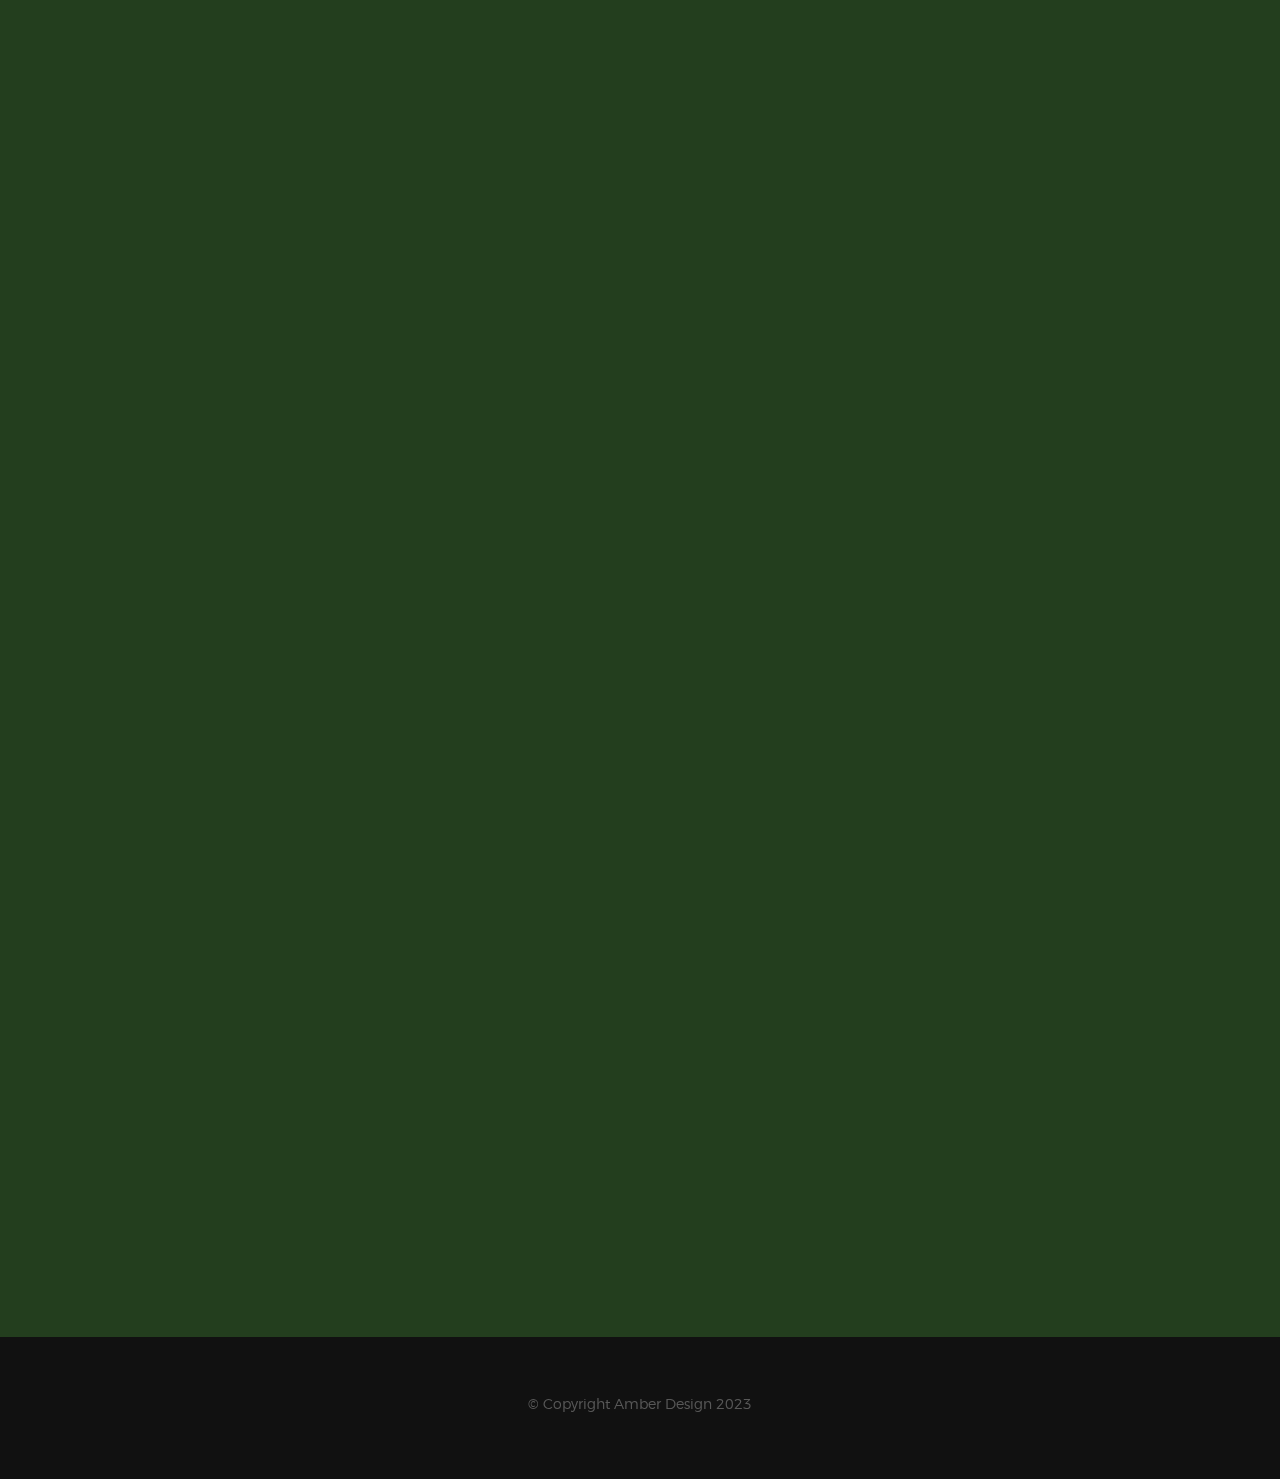
==== commit befc3444: "Minor changes" ====
--- a/index.html
+++ b/index.html
@@ -42,7 +42,7 @@
 
         <div class="header-middle">
             <h3>
-                <span class="subhead"><a style="color:rgba(255, 255, 255, 0.25);">LV</a></span>
+                <span class="subhead"><a href="lv.html" style="color:rgba(255, 255, 255, 0.25);">LV</a></span>
                 <span class="subhead"><a style="color:rgba(255, 255, 255, 0.25);">RU</a></span>
                 <span class="subhead">EN</span>
             </h3>
@@ -77,9 +77,6 @@
                     <li>
                         <a href="https://www.facebook.com/amberdesignad/"><i class="fa fa-facebook"></i></a>
                     </li>
-                    <li>
-                        <a href="#"><i class="fa fa-instagram"></i></a>
-                    </li>
                 </ul>
 
             </div>
@@ -93,7 +90,7 @@
 
     </header>
 
-    <section id="about" class="s-home target-section" data-parallax="scroll" data-image-src="images/amber_bg.jpg" data-natural-width=3000 data-natural-height=2000 data-position-y=center>
+    <section id="about" class="s-home target-section" data-parallax="scroll" data-image-src="images/amber_bg2.png" data-natural-width=3000 data-natural-height=2000 data-position-y=center>
 
         <div class="overlay"></div>
         <div class="shadow-overlay"></div>
@@ -112,7 +109,10 @@
                 <div class="row about-desc" data-aos="fade-up">
                     <div class="col-full">
                         <p>
-                            SIA “Amber Design” – a diversified company with many years of experience in providing services in the field of construction and landscaping in Latvia. We also offer unique services in CNC machining.
+                            SIA “Amber Design” is a company with many years of professional experience in providing services in the field of construction and landscaping in Latvia. 
+                        </p>
+                        <p>
+                            We offer specialized services in CNC machining and welding techniques.
                         </p>
                     </div>
                 </div>
@@ -162,17 +162,17 @@
                 <div class="col-full">
                     <div class="row-custom">
                         <div class="column-custom">
-                          <img src="images/parts-left.jpg" alt="Snow" style="width:100%; border-radius: 10px">
-                        </div>
-                        <div class="column-custom">
-                          <img src="images/parts.jpg" alt="Forest" style="width:100%; border-radius: 10px;">
-                        </div>
-                        <div class="column-custom">
-                          <img src="images/parts-right.jpg" alt="Mountains" style="width:100%; border-radius: 10px;">
+                          <img src="images/parts-left.jpg" alt="Metal parts" style="width:100%; border-radius: 10px">
+                        </div>
+                        <div class="column-custom">
+                          <img src="images/parts.jpg" alt="Metal parts" style="width:100%; border-radius: 10px;">
+                        </div>
+                        <div class="column-custom">
+                          <img src="images/parts-right.jpg" alt="Metal parts" style="width:100%; border-radius: 10px;">
                         </div>
                     </div>
                     <p>
-                        We make details of various specifications, capable of providing a full cycle of parts manufacturing, including services such as  heat-treatment, laser cutting, bendings and rollings. 
+                        We make details of various specifications, capable of providing a full cycle of parts manufacturing, including welding works.
                     </p>
                 </div>
             </div>
@@ -195,13 +195,13 @@
                 <div class="col-full">
                     <div class="row-custom" style="vertical-align: center;">
                         <div class="column-custom">
-                          <img src="images/construction-left.jpg" alt="Snow" style="width:100%; border-radius: 10px">
-                        </div>
-                        <div class="column-custom">
-                          <img src="images/construction.jpg" alt="Forest" style="width:100%; border-radius: 10px;">
-                        </div>
-                        <div class="column-custom">
-                          <img src="images/construction-right.jpg" alt="Mountains" style="width:100%; border-radius: 10px;">
+                          <img src="images/construction-left.jpg" alt="Road construction" style="width:100%; border-radius: 10px">
+                        </div>
+                        <div class="column-custom">
+                          <img src="images/construction.jpg" alt="Tractors working" style="width:100%; border-radius: 10px;">
+                        </div>
+                        <div class="column-custom">
+                          <img src="images/construction-right.jpg" alt="Tractor digging a pond." style="width:100%; border-radius: 10px;">
                         </div>
                     </div>
                     <p>
--- a/css/main.css
+++ b/css/main.css
@@ -65,11 +65,11 @@
 :root {
     --primary: #000000;
     --secondary: #ffffff;
-    --accent: #277f33;
+    --accent: #32a742;
     --old: #2d903a;
-    --section1: #277f33;
+    --section1: #233E1E;
     --section1-text: white;
-    --section2: #277f33;
+    --section2: #233E1E;
     --section2-text: white;
     --list: white;
 }
@@ -1483,6 +1483,10 @@
     z-index: 0;
 }
 
+.header-middle h3 span{
+    cursor: pointer;
+}
+
 .header-logo a {
     display: block;
     margin: 9px 0 0 0;
